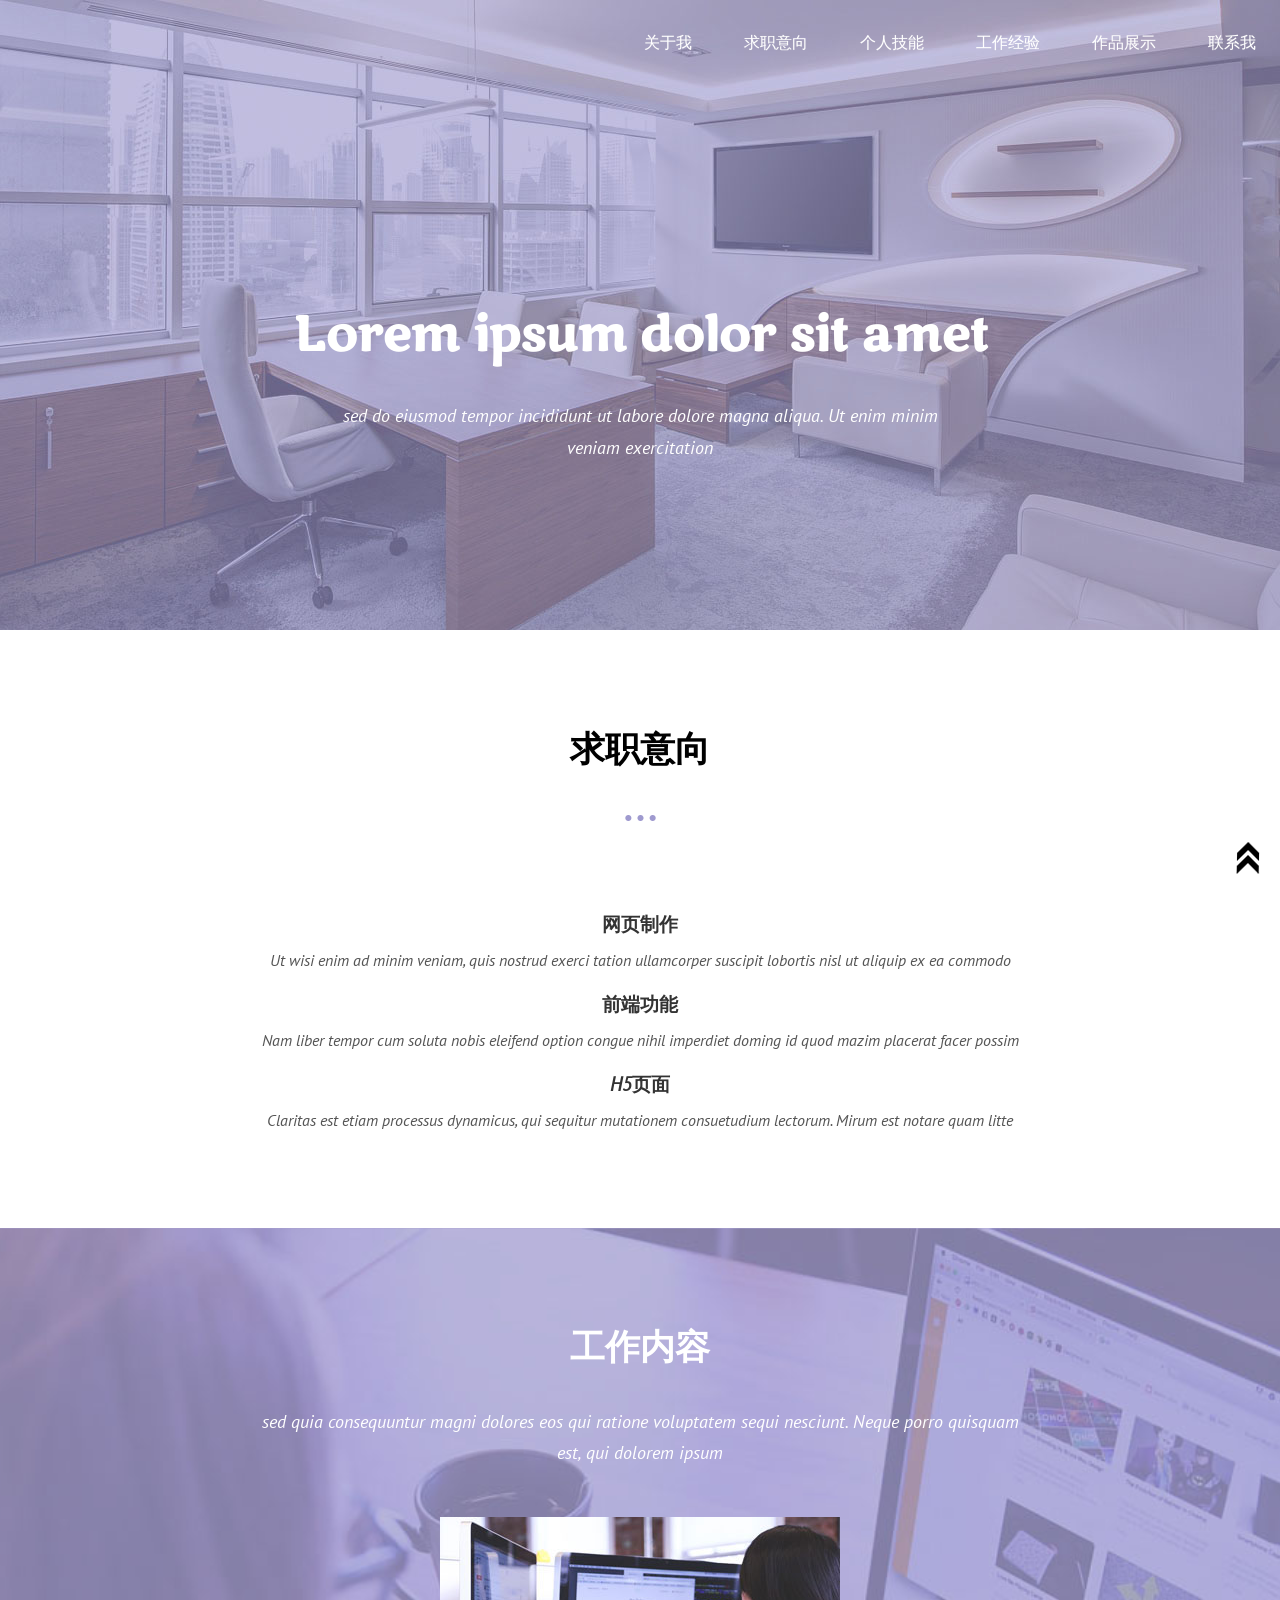
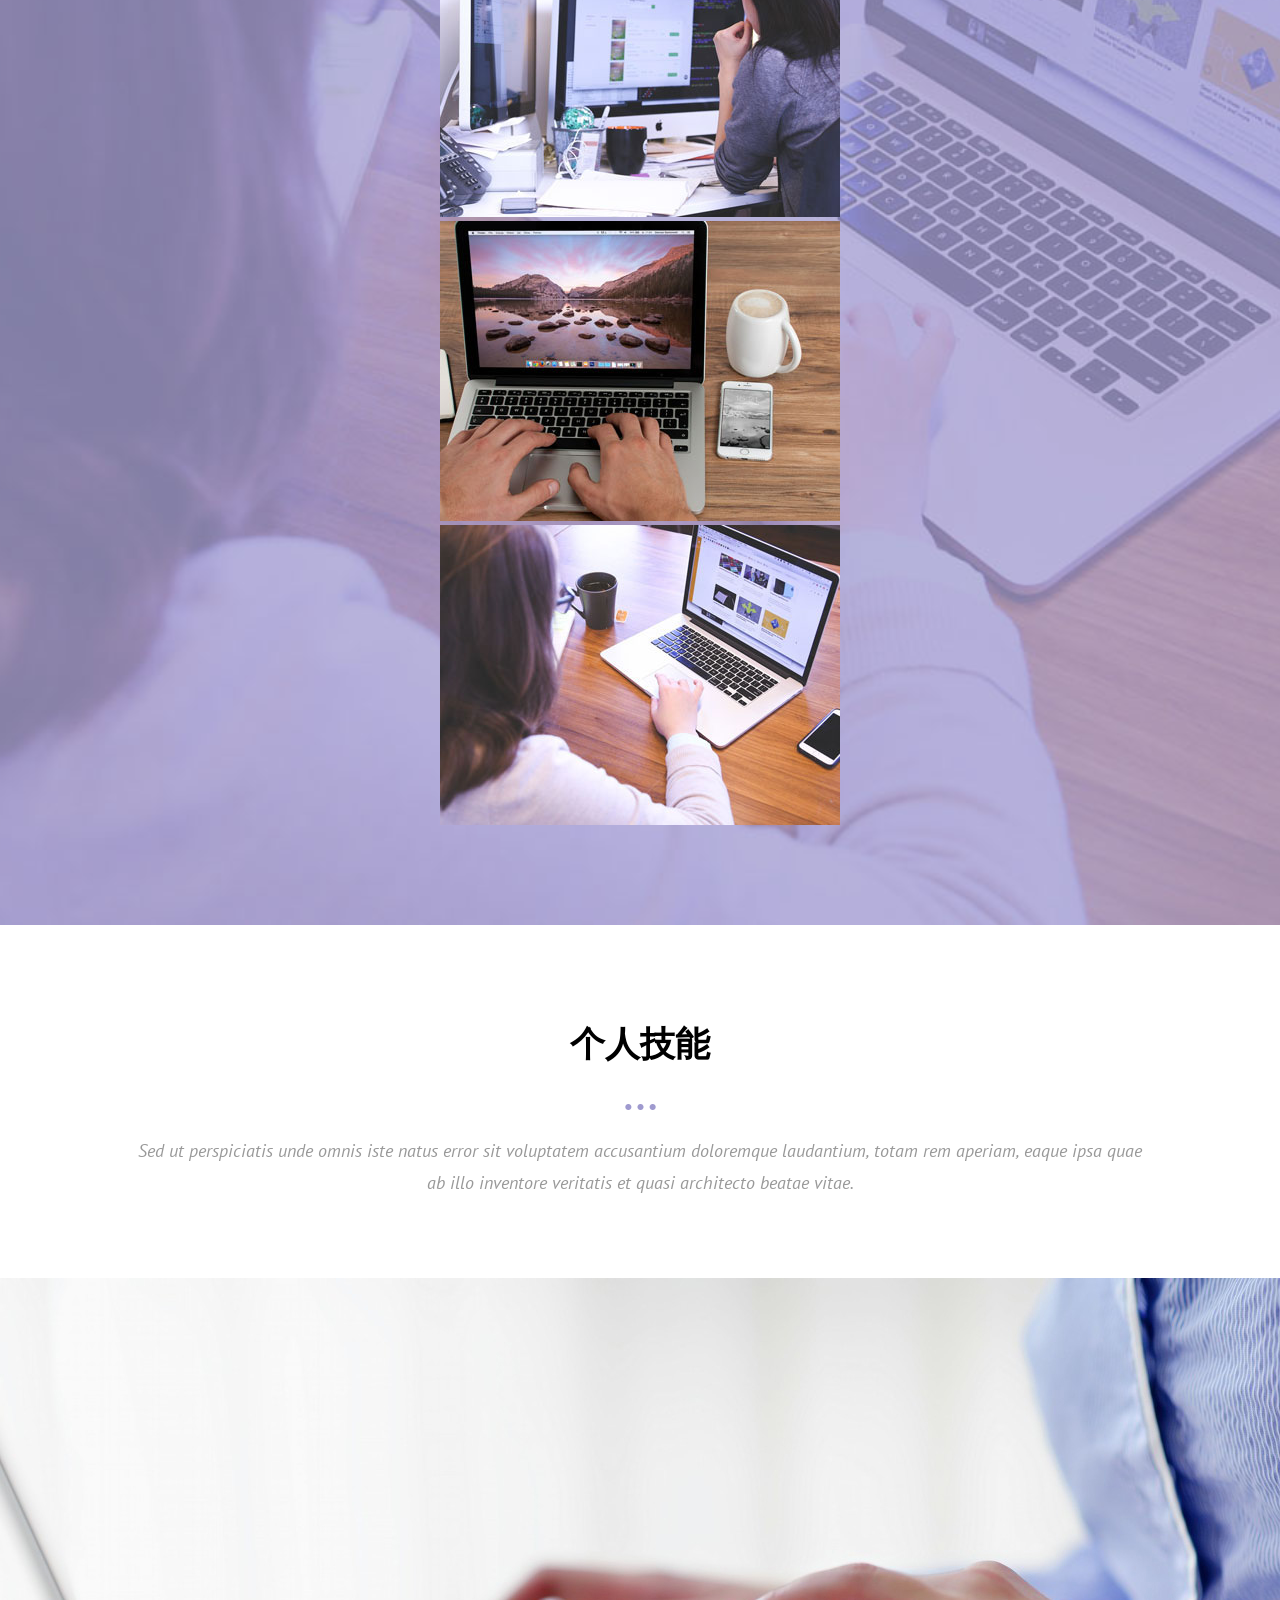
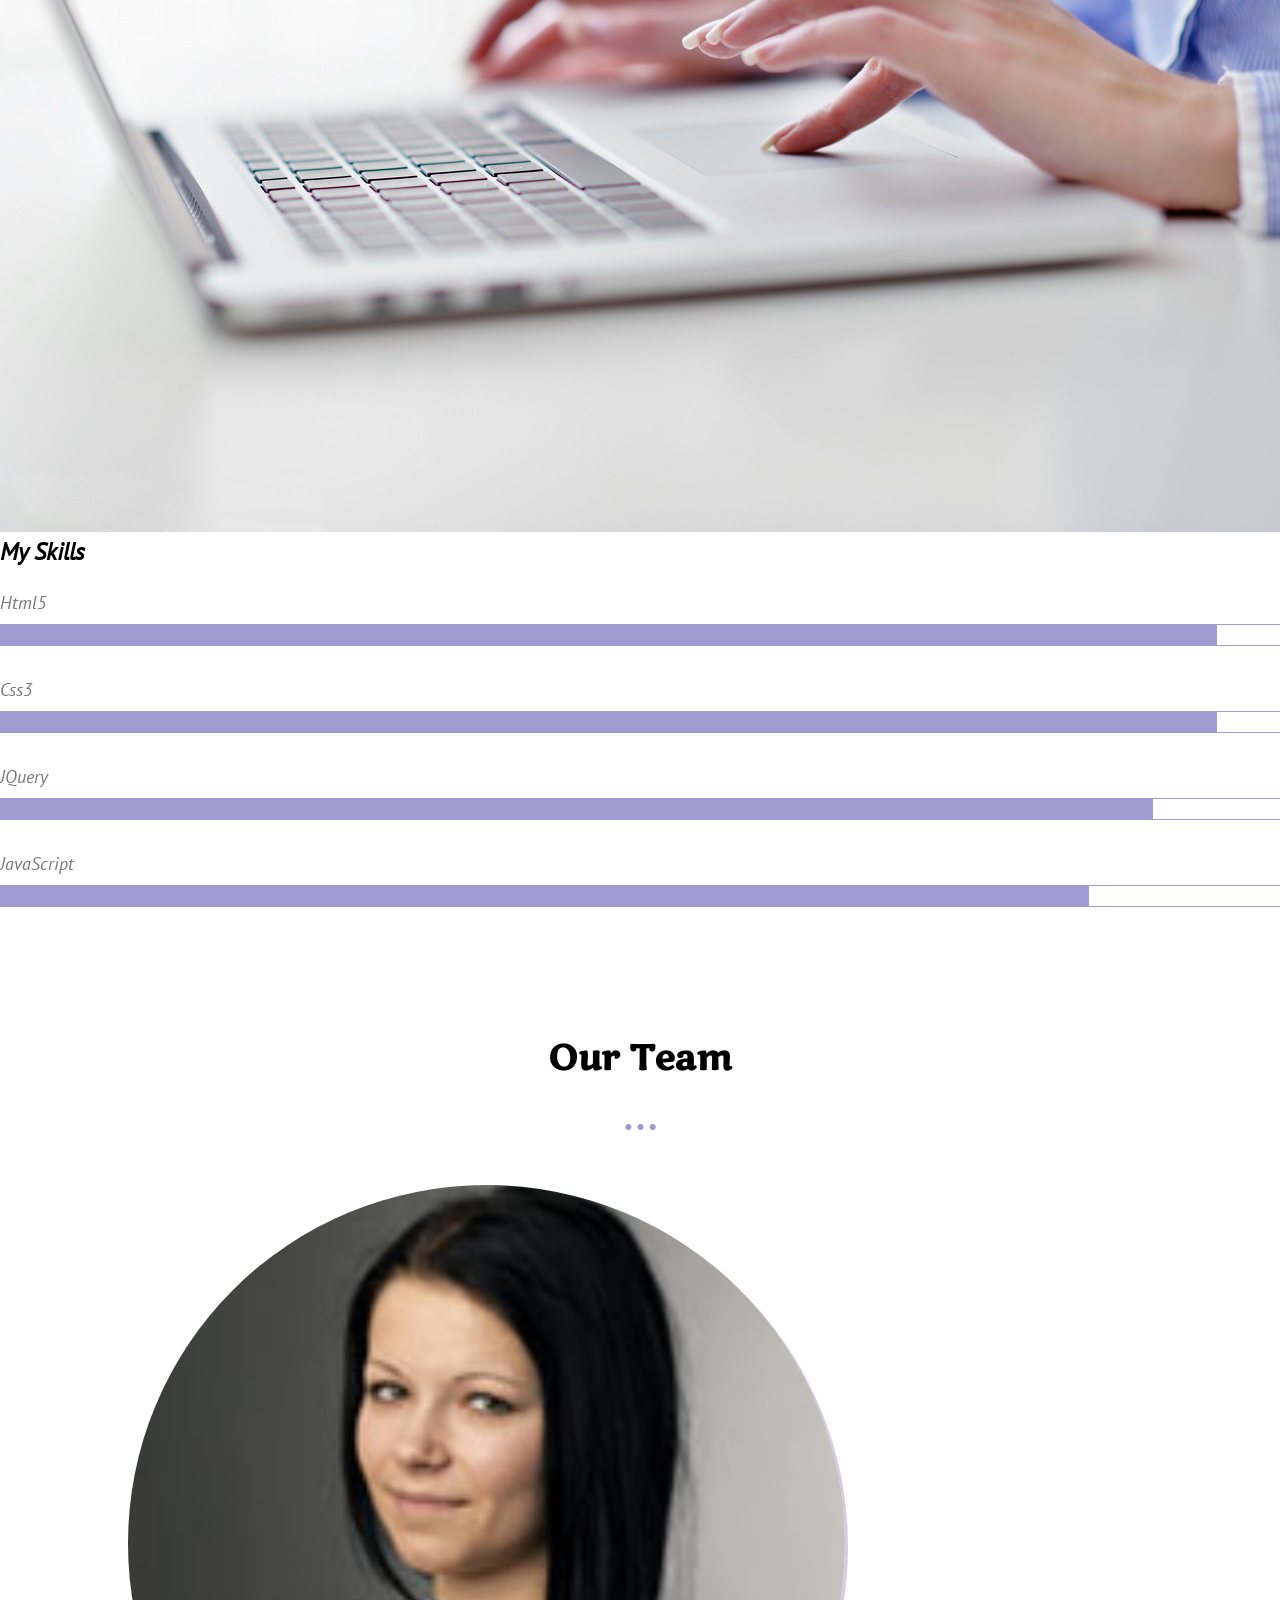
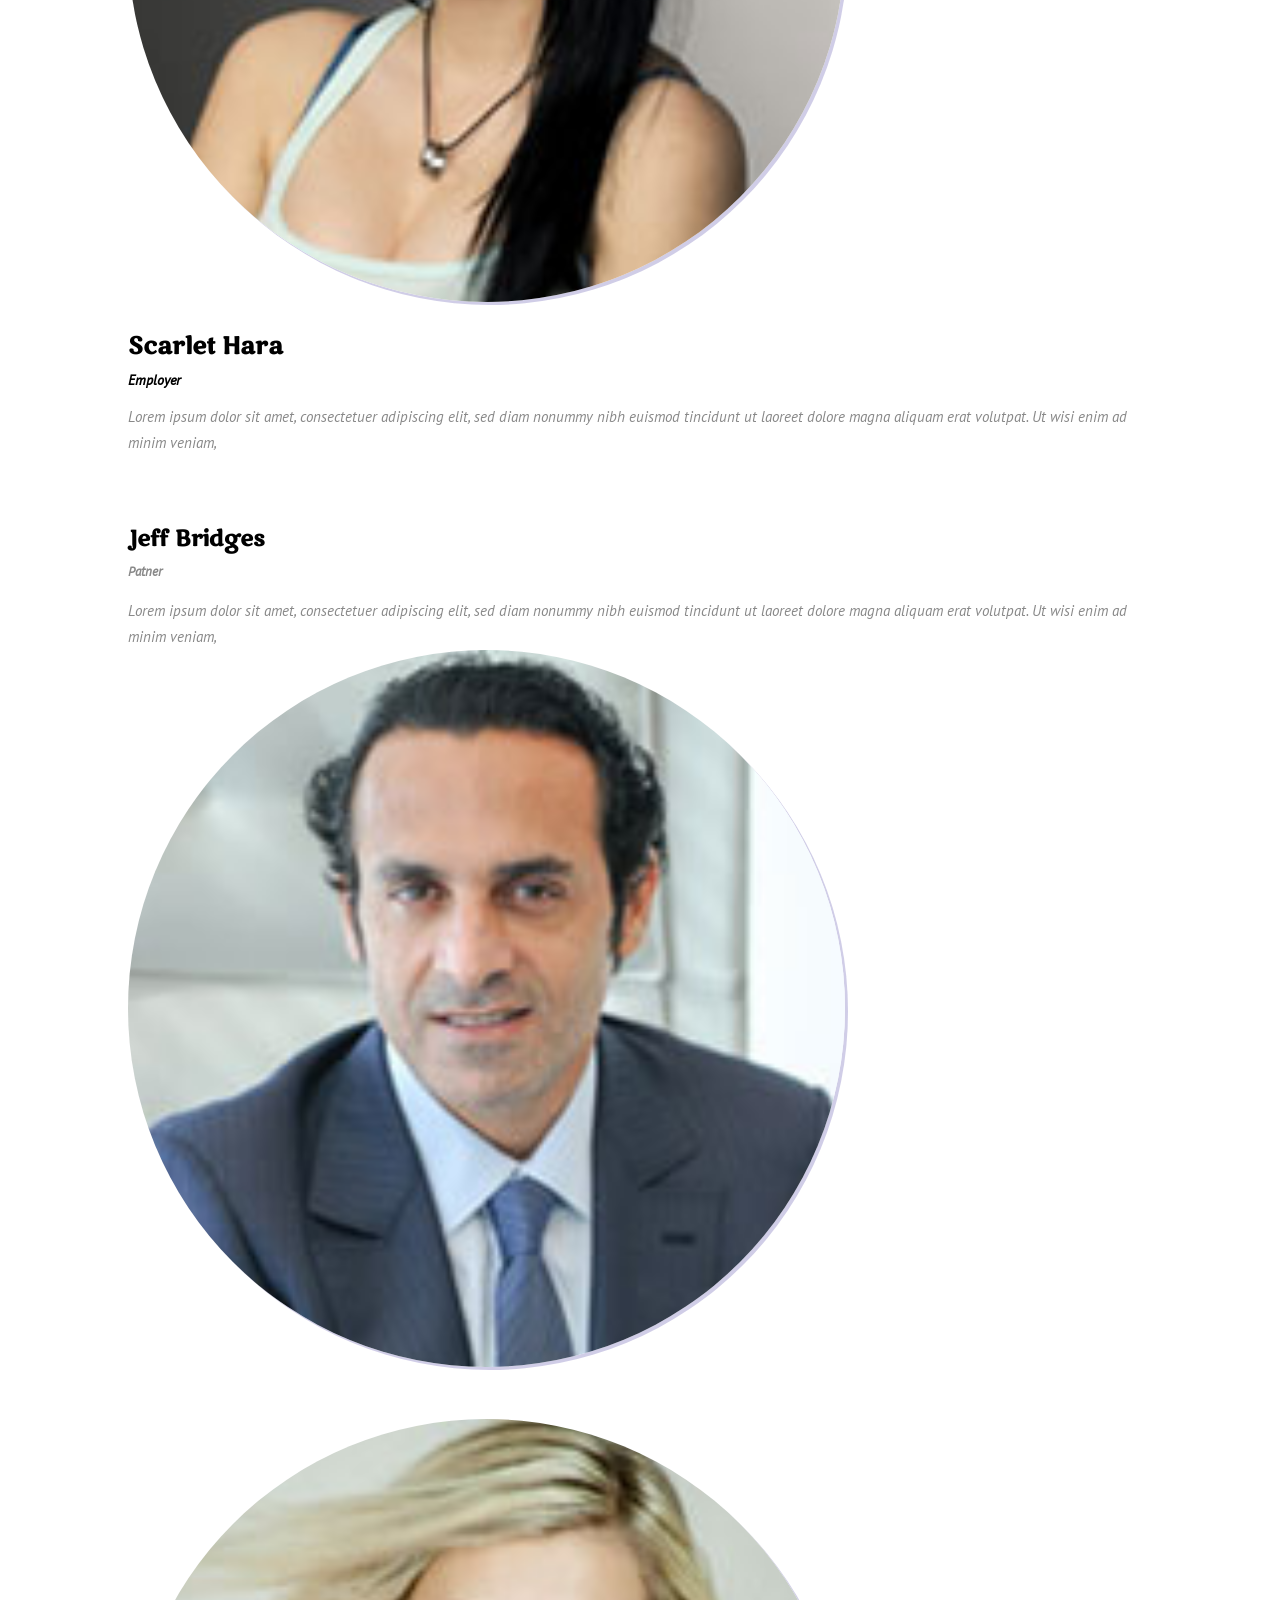
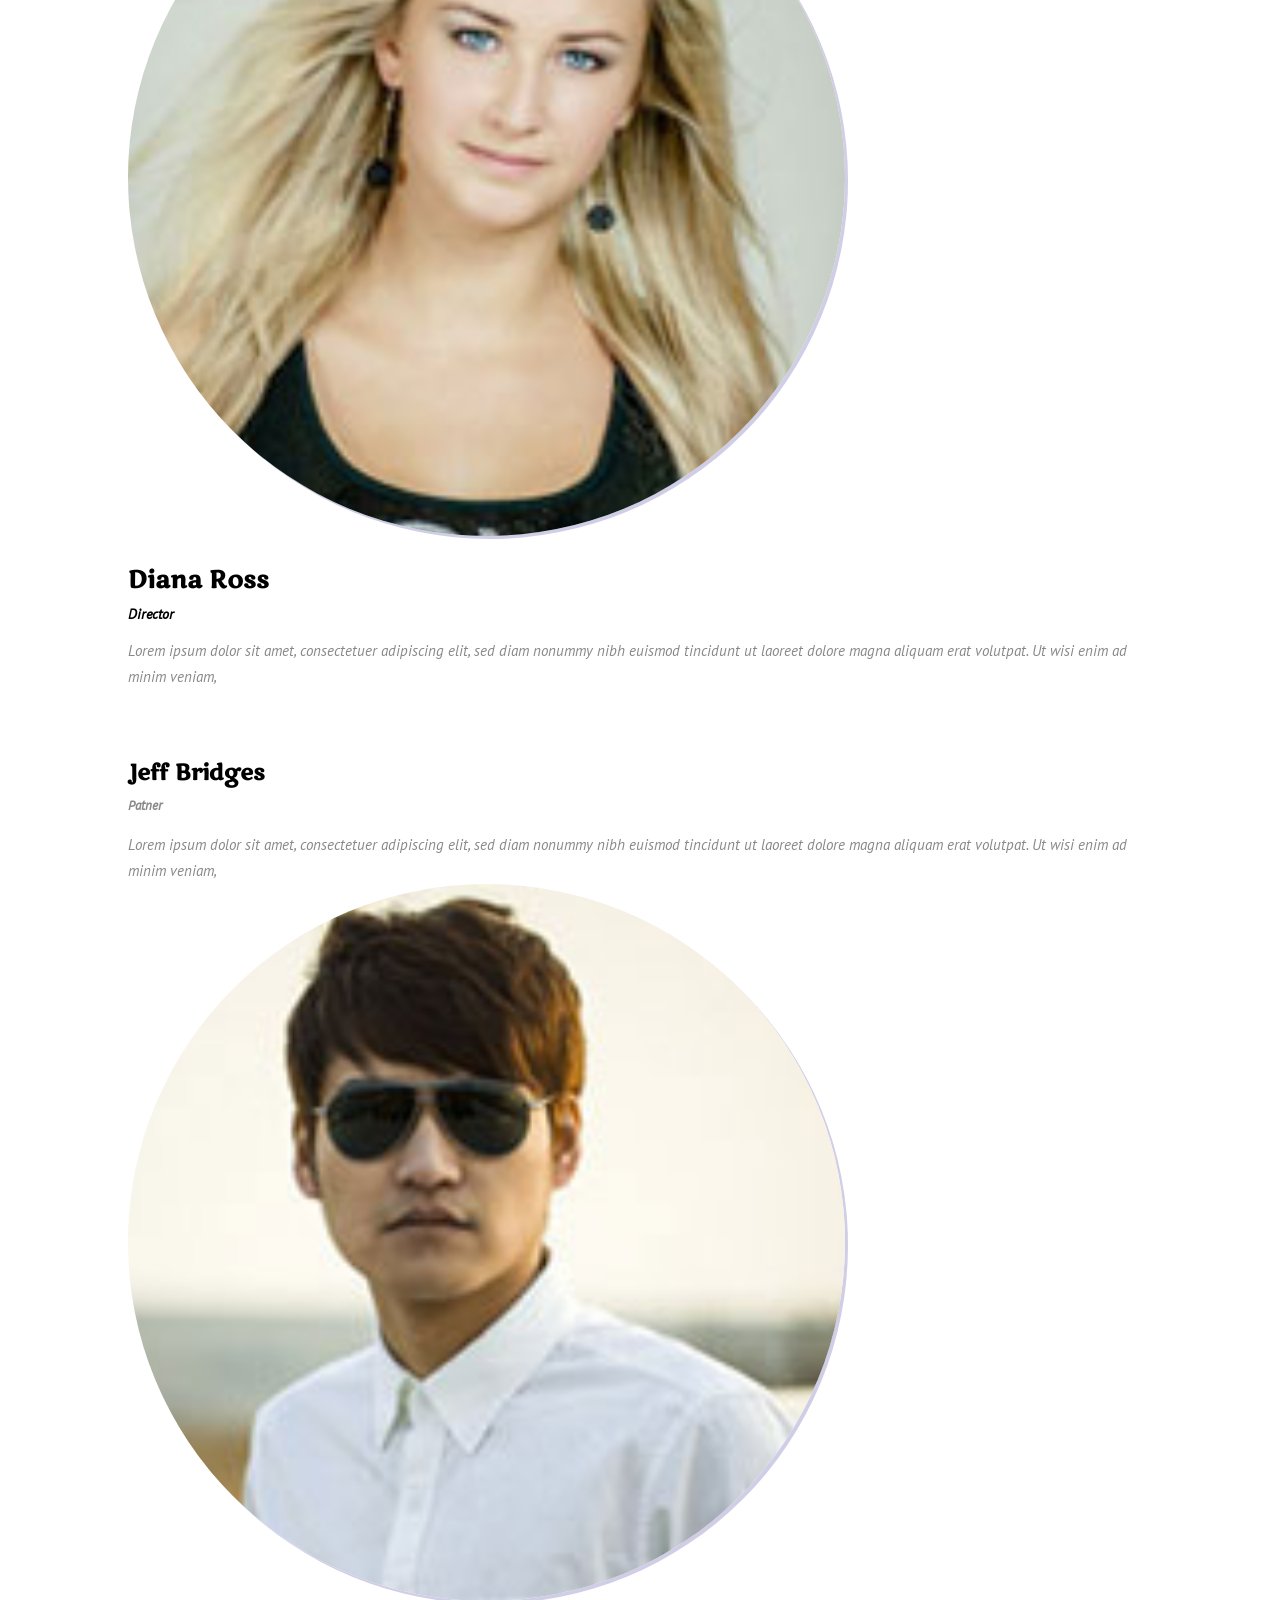
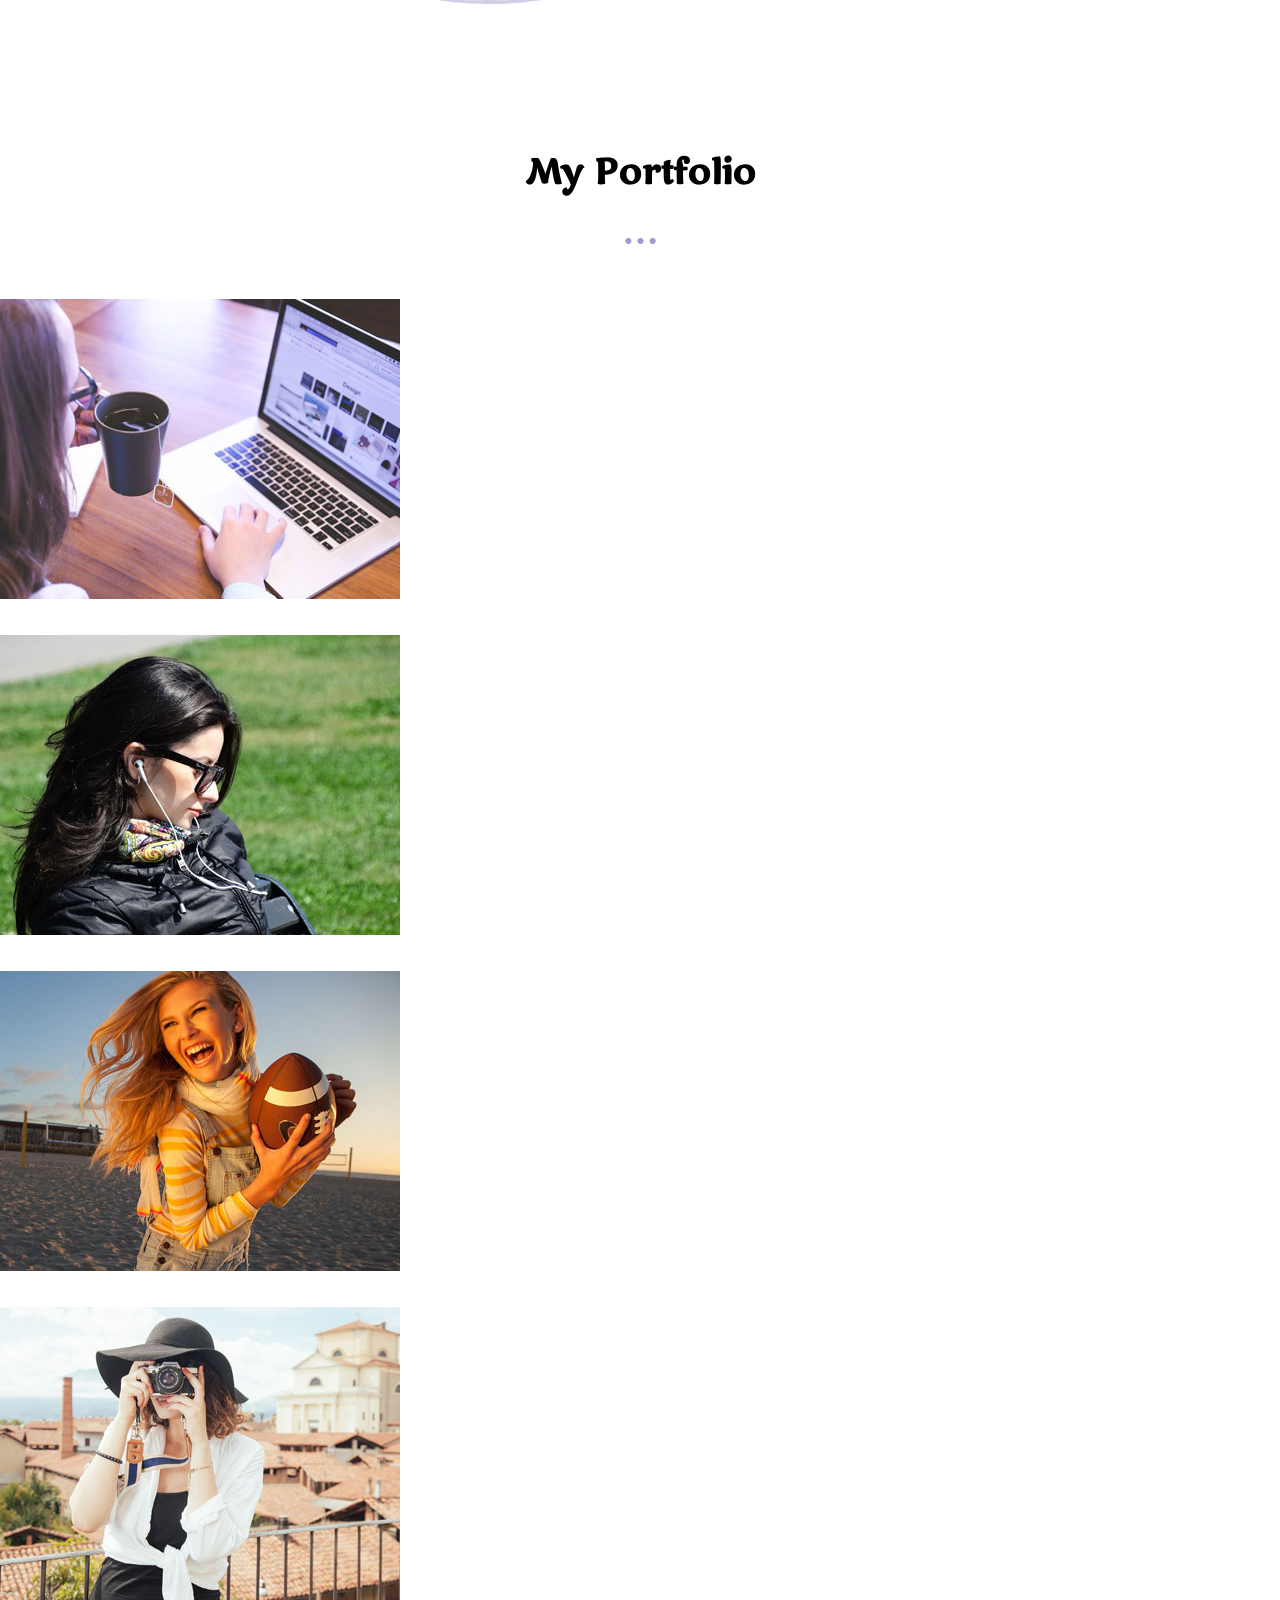
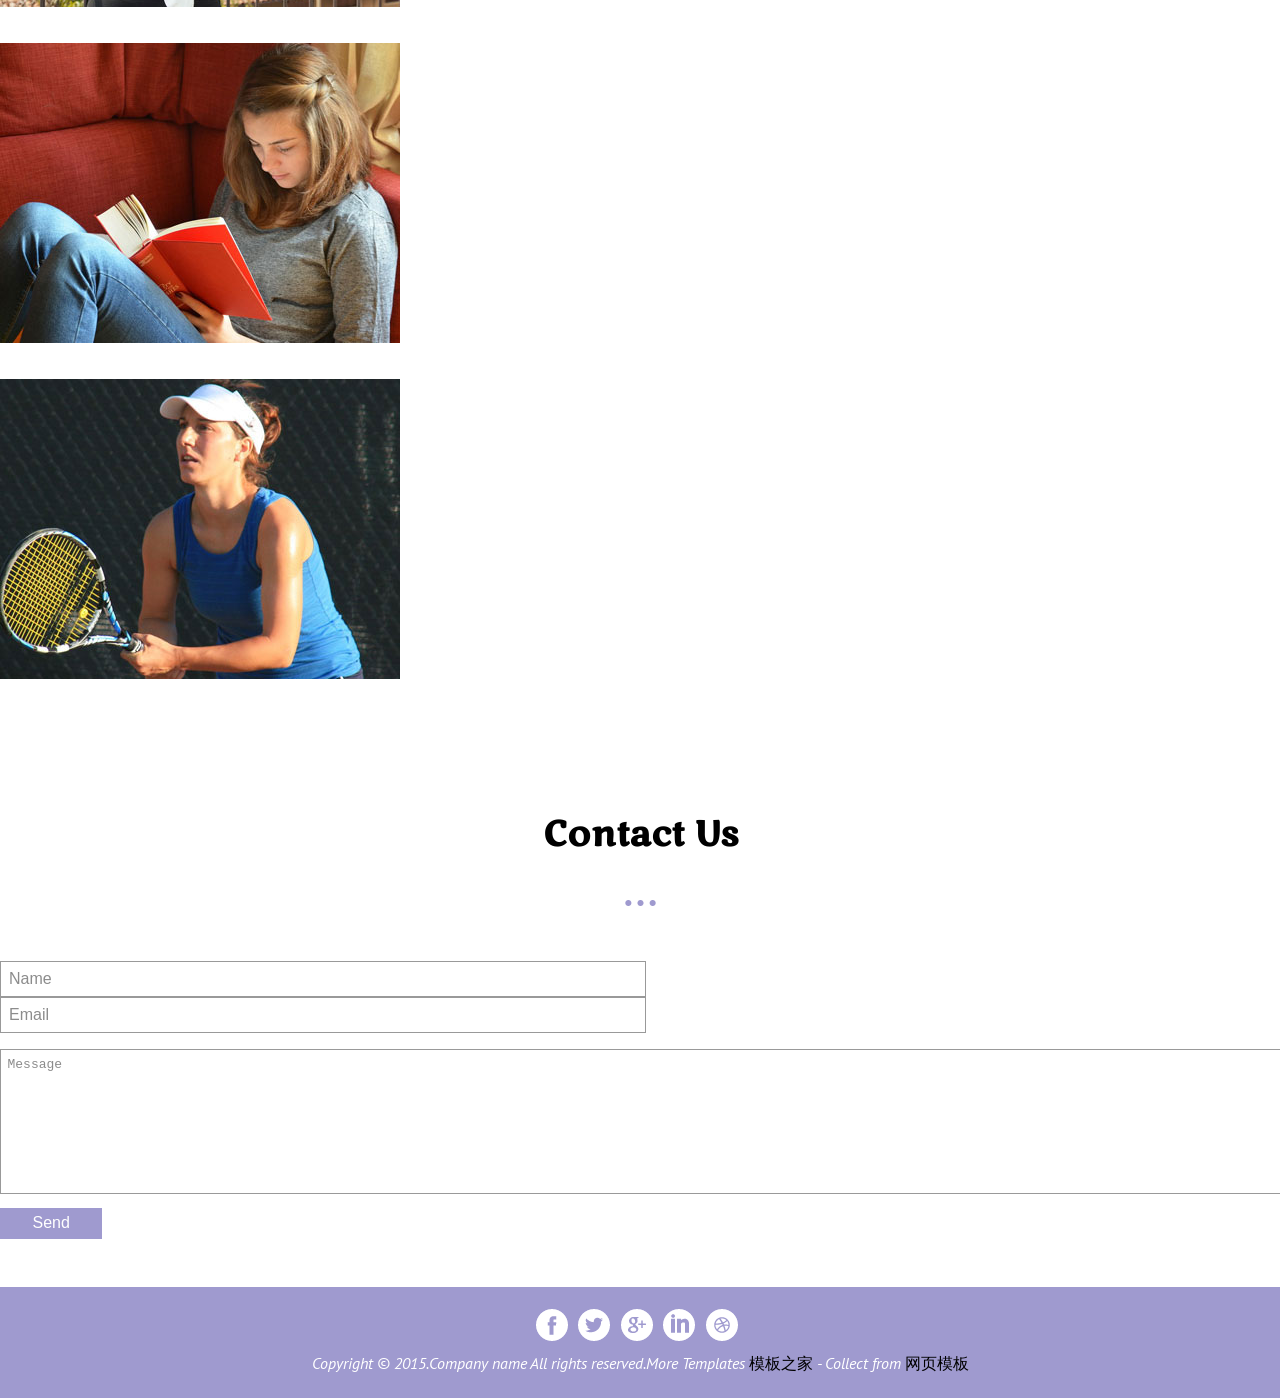
==== index.html @ 8b061937 "测试" ====
<!DOCTYPE HTML>
<html>

	<head>
		<title>Home</title>
		<link href="css/bootstrap.css" rel="stylesheet" type="text/css" media="all">
		<!-- jQuery (necessary for Bootstrap's JavaScript plugins) -->
		<script src="js/jquery-1.11.0.min.js"></script>
		<!-- Custom Theme files -->
		<link href="css/style.css" rel="stylesheet" type="text/css" media="all" />
		<!-- Custom Theme files -->
		<meta name="viewport" content="width=device-width, initial-scale=1">
		<meta http-equiv="Content-Type" content="text/html; charset=utf-8" />
		<script type="application/x-javascript">
			addEventListener("load", function() {
				setTimeout(hideURLbar, 0);
			}, false);

			function hideURLbar() {
				window.scrollTo(0, 1);
			}
		</script>
		<meta name="keywords" content="Stylo Responsive web template, Bootstrap Web Templates, Flat Web Templates, AndriodCompatible web template, Smartphone Compatible web template, free webdesigns for Nokia, Samsung, LG, SonyErricsson, Motorola web design" />
		<!--Google Fonts-->
		<!-- start-smoth-scrolling -->
		<script type="text/javascript" src="js/move-top.js"></script>
		<script type="text/javascript" src="js/easing.js"></script>
		<script type="text/javascript">
			jQuery(document).ready(function($) {
				$(".scroll").click(function(event) {
					event.preventDefault();
					$('html,body').animate({
						scrollTop: $(this.hash).offset().top
					}, 1000);
				});
			});
		</script>
		<!-- //end-smoth-scrolling -->
		<!---pop-up-box---->
		<link href="css/popuo-box.css" rel="stylesheet" type="text/css" media="all" />
		<script src="js/jquery.magnific-popup.js" type="text/javascript"></script>
		<!---//pop-up-box---->
		<script>
			$(document).ready(function() {
				$('.popup-with-zoom-anim').magnificPopup({
					type: 'inline',
					fixedContentPos: false,
					fixedBgPos: true,
					overflowY: 'auto',
					closeBtnInside: true,
					preloader: false,
					midClick: true,
					removalDelay: 300,
					mainClass: 'my-mfp-zoom-in'
				});

			});
		</script>
	</head>

	<body>
		<!--header start here-->
		<div class="header">
			<div class="container">
				<div class="header-top">

					<div id="small-dialog" class="mfp-hide">
						<div class="search-top">
							<div class="login">
								<input type="submit" value="">
								<input type="text" value="Search Here..." onFocus="this.value = '';" onBlur="if (this.value == '') {this.value = '';}">
							</div>
							<p>My Gallery</p>
						</div>
					</div>
					<div class="top-navg">
						<span class="menu"> <img src="images/icon.png" alt=""/></span>
						<nav class="cl-effect-1">
							<ul class="res">
								<li>
									<a class="scroll active" href="#home">关于我</a>
								</li>
								<li>
									<a class="scroll" href="#about">求职意向</a>
								</li>
								<li>
									<a class="scroll" href="#services">个人技能</a>
								</li>
								<li>
									<a class="scroll" href="#team">工作经验</a>
								</li>
								<li>
									<a class="scroll" href="#portfolio">作品展示</a>
								</li>
								<li>
									<a class="scroll" href="#contact">联系我</a>
								</li>
							</ul>
						</nav>

						<!-- script-for-menu -->
						<script>
							$("span.menu").click(function() {
								$("ul.res").slideToggle(300, function() {
									// Animation complete.
								});
							});
						</script>
						<!-- /script-for-menu -->
					</div>

					<div class="clearfix"> </div>
				</div>
				<div class="banner">
					<h1>Lorem ipsum dolor sit amet</h1>
					<p>sed do eiusmod tempor incididunt ut labore dolore magna aliqua. Ut enim minim veniam exercitation</p>
				</div>
			</div>
		</div>
		<!--header end here-->
		<div class="copyrights">Collect from
			<a href="http://www.cssmoban.com/">网页模板</a>
		</div>
		<!--weare start here-->
		<div class="weare" id="about">
			<div class="container">
				<div class="wedo-main">
					<h3>求职意向</h3>
					<img src="images/circles.png" alt="">
				</div>
				<div class="wedo-center">
					<div class="col-md-4 wedo-grid">
						<span class="glyphicon glyphicon glyphicon-user"> </span>
						<h4><a href="#">网页制作</a></h4>
						<p>Ut wisi enim ad minim veniam, quis nostrud exerci tation ullamcorper suscipit lobortis nisl ut aliquip ex ea commodo</p>
					</div>
					<div class="col-md-4 wedo-grid">
						<!--glyphicon-->
						<span class="glyphicon glyphicon glyphicon-time"> </span>
						<h4><a href="#">前端功能</a></h4>
						<p>Nam liber tempor cum soluta nobis eleifend option congue nihil imperdiet doming id quod mazim placerat facer possim</p>
					</div>
					<div class="col-md-4 wedo-grid">
						<span class="glyphicon glyphicon glyphicon-off"> </span>
						<h4><a href="#">H5页面</a></h4>
						<p>Claritas est etiam processus dynamicus, qui sequitur mutationem consuetudium lectorum. Mirum est notare quam litte</p>
					</div>
				</div>
			</div>
			
		</div>
		<!--weare end here-->
		
		<!--work start here-->
		<div class="work" >
			<div class="container">
				<div class="work-main">
					<div class="work-top">
						<h3>工作内容</h3>
						<p>sed quia consequuntur magni dolores eos qui ratione voluptatem sequi nesciunt. Neque porro quisquam est, qui dolorem ipsum</p>
					</div>
					<div class="work-grids">
						<div class="col-md-4 work-gd1">
							<img src="images/w1.jpg" alt="" class="img-responsive">
						</div>
						<div class="col-md-4 work-gd1">
							<img src="images/w2.jpg" alt="" class="img-responsive">
						</div>
						<div class="col-md-4 work-gd1">
							<img src="images/w3.jpg" alt="" class="img-responsive">
						</div>
						<div class="clearfix"> </div>
					</div>
				</div>
			</div>
		</div>
		<!--we do start here-->
		<div class="wedo" id="services">
			<div class="container">
				<div class="weare-main">
					<h2>个人技能</h2>
					<img src="images/circles.png" alt="">
					<p>Sed ut perspiciatis unde omnis iste natus error sit voluptatem accusantium doloremque laudantium, totam rem aperiam, eaque ipsa quae ab illo inventore veritatis et quasi architecto beatae vitae.</p>
				</div>
				<div class="weare-bottom">
					<div class="col-md-6 weare-left">
						<img src="images/abc.jpg" class='img-responsive' alt="" />
					</div>
					<div class="col-md-6 weare-right">
						<h3>My Skills</h3>
						<div class="poling">
							<div class="poll">
								<div class="poll_desc">Html5</div>
								<div class="skills">
									<div style="width:95%"> </div>
								</div>
							</div>
							<div class="poll">
								<div class="poll_desc">Css3</div>
								<div class="skills">
									<div style="width:95%"> </div>
								</div>
							</div>
							<div class="poll">
								<div class="poll_desc">JQuery</div>
								<div class="skills">
									<div style="width:90%"> </div>
								</div>
							</div>
							<div class="poll">
								<div class="poll_desc">JavaScript</div>
								<div class="skills">
									<div style="width:85%"> </div>
								</div>
							</div>
						</div>
					</div>
				</div>
			</div>
		
		</div>
		<!--we do end here-->
		<!--team start here-->
		<div class="team" id='team'>
			<div class="container wrapper">
				<div class="team-top">
					<h3>Our Team</h3>
					<img src="images/circles.png" alt="" />
				</div>
				<div class="team-bottom">
					<div class="friend">
						<div class="col-md-4 friend-img"><img src="images/t1.jpg" class="img-responsive" alt="" /></div>
						<div class="col-md-8 friend-desc">
							<h3><a href="#">Scarlet Hara</a></h3>
							<h4>Employer</h4>
							<p>Lorem ipsum dolor sit amet, consectetuer adipiscing elit, sed diam nonummy nibh euismod tincidunt ut laoreet dolore magna aliquam erat volutpat. Ut wisi enim ad minim veniam,</p>
						</div>
						<div class="clearfix"> </div>
					</div>
					<div class="friend">
						<div class="col-md-8 friend-desc1">
							<h3><a href="#">Jeff Bridges</a></h3>
							<h4>Patner</h4>
							<p>Lorem ipsum dolor sit amet, consectetuer adipiscing elit, sed diam nonummy nibh euismod tincidunt ut laoreet dolore magna aliquam erat volutpat. Ut wisi enim ad minim veniam,</p>
						</div>
						<div class="col-md-4 friend-img1"><img src="images/t2.jpg" class="img-responsive" alt="" /></div>
						<div class="clearfix"> </div>
					</div>
					<div class="friend">
						<div class="col-md-4 friend-img"><img src="images/t3.jpg" class="img-responsive" alt="" /></div>
						<div class="col-md-8 friend-desc">
							<h3><a href="#">Diana Ross</a></h3>
							<h4>Director</h4>
							<p>Lorem ipsum dolor sit amet, consectetuer adipiscing elit, sed diam nonummy nibh euismod tincidunt ut laoreet dolore magna aliquam erat volutpat. Ut wisi enim ad minim veniam,</p>
						</div>
						<div class="clearfix"> </div>
					</div>
					<div class="friend">
						<div class="col-md-8 friend-desc1">
							<h3><a href="#">Jeff Bridges</a></h3>
							<h4>Patner</h4>
							<p>Lorem ipsum dolor sit amet, consectetuer adipiscing elit, sed diam nonummy nibh euismod tincidunt ut laoreet dolore magna aliquam erat volutpat. Ut wisi enim ad minim veniam,</p>
						</div>
						<div class="col-md-4 friend-img1"><img src="images/t4.jpg" class="img-responsive" alt="" /></div>
						<div class="clearfix"> </div>
					</div>
				</div>
			</div>
		</div>
		<!--team end here-->
		<!--gallery start here-->
		<div class="gallery" id="portfolio">
			<div class="container">
				<div class="gallery-main">
					<div class="gallery-top">
						<h3>My Portfolio</h3>
						<img src="images/circles.png" alt="" />
					</div>
					<div class="gallery-bottom">
						<div class="col-md-4 gallery-left">
							<a href="images/g1.jpg" rel="title" class="mask">
								<img src="images/g1.jpg" alt="" class="img-responsive zoom-img">
							</a>
						</div>
						<div class="col-md-4 gallery-left">
							<a href="images/g2.jpg" rel="title" class="mask">
								<img src="images/g2.jpg" alt="" class="img-responsive zoom-img">
							</a>
						</div>
						<div class="col-md-4 gallery-left">
							<a href="images/g3.jpg" rel="title" class="mask">
								<img src="images/g3.jpg" alt="" class="img-responsive zoom-img">
							</a>
						</div>
						<div class="col-md-4 gallery-left">
							<a href="images/g4.jpg" rel="title" class="mask">
								<img src="images/g4.jpg" alt="" class="img-responsive zoom-img">
							</a>
						</div>
						<div class="col-md-4 gallery-left">
							<a href="images/g5.jpg" rel="title" class="mask">
								<img src="images/g5.jpg" alt="" class="img-responsive zoom-img">
							</a>
						</div>
						<div class="col-md-4 gallery-left">
							<a href="images/g6.jpg" rel="title" class="mask">
								<img src="images/g6.jpg" alt="" class="img-responsive zoom-img">
							</a>
						</div>
						<div class="clearfix"> </div>
					</div>
				</div>
			</div>
		</div>
		<!--gallery  end here-->
		<!--light-box-files -->
		<script src="js/jquery.chocolat.js"></script>
		<link rel="stylesheet" href="css/chocolat.css" type="text/css" media="screen" charset="utf-8">
		<!--light-box-files -->
		<script type="text/javascript" charset="utf-8">
			$(function() {
				$('.gallery-bottom a').Chocolat();
			});
		</script>
		<!--contact start here-->
		<div class="contact" id="contact">
			<div class="container">
				<div class="contact-main">
					<div class="contact-top">
						<h3>Contact Us</h3>
						<img src="images/circles.png" alt="">
					</div>
					<div class="contact-bottom">
						<input type="text" value="Name" class="name" onFocus="this.value = '';" onBlur="if (this.value == '') {this.value = 'Name';}">
						<input type="text" value="Email" onFocus="this.value = '';" onBlur="if (this.value == '') {this.value = 'Email';}">
						<textarea onFocus="this.value = '';" onBlur="if (this.value == '') {this.value = 'Message';}">Message</textarea>
						<input type="submit" value="Send">
					</div>
					<div class="clearfix"> </div>
				</div>
			</div>
		</div>
		<!--contact end here-->
		<!--map start here-->
		<!--map end here-->
		<!--copyrights start here-->
		<div class="copy-rights">
			<div class="container">
				<div class="copy-right-main">
					<ul>
						<li><span class="fa"> </span></li>
						<li><span class="tw"> </span></li>
						<li><span class="g"> </span></li>
						<li><span class="in"> </span></li>
						<li><span class="dri"> </span></li>
					</ul>
					<p>Copyright &copy; 2015.Company name All rights reserved.More Templates
						<a href="http://www.cssmoban.com/" target="_blank" title="模板之家">模板之家</a> - Collect from
						<a href="http://www.cssmoban.com/" title="网页模板" target="_blank">网页模板</a>
					</p>
					<div class="clearfix"> </div>
				</div>
				<script type="text/javascript">
					$(document).ready(function() {
						/*
											var defaults = {
									  			containerID: 'toTop', // fading element id
												containerHoverID: 'toTopHover', // fading element hover id
												scrollSpeed: 1200,
												easingType: 'linear' 
									 		};
											*/

						$().UItoTop({
							easingType: 'easeOutQuart'
						});

					});
				</script>
				<a href="#" id="toTop" style="display: block;"> <span id="toTopHover" style="opacity: 1;"> </span></a>

			</div>
		</div>
		<!--copyright end here-->
	</body>

</html>
---- css/style.css ----
h4, h5, h6,
h1, h2, h3 {margin-top: 0;}
ul, ol {margin: 0;}
p {margin: 0;}
html, body{
 font-family: 'PT-Sans-Italic';
   font-size: 100%;
   background:#fff; 
}
@font-face {
    font-family: 'MarkoOne-Regular';
    src:url(../fonts/MarkoOne-Regular.ttf) format('truetype');
}
@font-face {
    font-family:  'PT-Sans-Italic';
    src:url(../fonts/PT-Sans-Italic.ttf) format('truetype');
}
a {
  text-decoration: none;
}
a:hover {
  transition: 0.5s all;
  -webkit-transition: 0.5s all;
  -moz-transition: 0.5s all;
  -o-transition: 0.5s all;
}
/*--start-header here--*/
nav a {
	position: relative;
	display: inline-block;
	outline: none;
	color: #000;
	text-decoration: none;
	text-shadow: 0 0 1px rgba(255,255,255,0.3);
	font-size: 1em;
	font-family: 'MarkoOne-Regular';
}

nav a:hover,
nav a:focus {
	outline: none;
}
/* Effect 1: Brackets */
.cl-effect-1 a::before,
.cl-effect-1 a::after {
	display: inline-block;
	opacity: 0;
	-webkit-transition: -webkit-transform 0.3s, opacity 0.2s;
	-moz-transition: -moz-transform 0.3s, opacity 0.2s;
	transition: transform 0.3s, opacity 0.2s;
}

.cl-effect-1 a::before {
	margin-right: 10px;
	content: '[';
	-webkit-transform: translateX(20px);
	-moz-transform: translateX(20px);
	transform: translateX(20px);
}

.cl-effect-1 a::after {
	margin-left: 10px;
	content: ']';
	-webkit-transform: translateX(-20px);
	-moz-transform: translateX(-20px);
	transform: translateX(-20px);
}

.cl-effect-1 a:hover::before,
.cl-effect-1 a:hover::after,
.cl-effect-1 a:focus::before,
.cl-effect-1 a:focus::after {
	opacity: 1;
	-webkit-transform: translateX(0px);
	-moz-transform: translateX(0px);
	transform: translateX(0px);
}
.header{
	background: url(../images/banner.jpg)no-repeat;
	background-size: cover;
	-webkit-background-size: cover;
	-moz-background-size: cover;
	-o-background-size: cover;
	background-size: cover;
	min-height:800px;
	position:relative;
}
.header-top {
  padding: 2em 0em;
}
span.menu {
  display: none;
}
.copyrights{
	text-indent:-9999px;
	height:0;
	line-height:0;
	font-size:0;
	overflow:hidden;
}
/*--search--*/
.search {
  float: left;
}
.search a {
	font-size:1.3em;
	color:#1c1c1c;
	text-decoration:none;
	outline:none;	
}
.search a i{
	width: 26px;
	height: 26px;
	background: url(../images/magi.png)no-repeat;
	display:inline-block;	
	vertical-align: middle;
	margin: 0 4px 0 0;
}
/*--search--*/
.top-navg {
  float:right;
}
.top-navg ul.res {
  padding: 0px;
  list-style: none;
}
.top-navg ul.res li {
  display: inline-block;
}
.top-navg ul.res li a {
  padding:0em 0.5em 0em 0.5em;
  display: block;
  font-size: 1em;
  font-weight: 400;
  color: #fff;
  text-decoration: none;
}
.top-navg ul.res li a:hover {
	color:#000;
	text-decoration:none;
}
.banner{
	text-align:center;
	padding:15em 0 5em;
}
.banner h1{
	color: #fff;
	font-size:3em;
	font-family: 'MarkoOne-Regular';
}
.banner p {
  color: #fff;
  font-size: 1.1em;
  line-height: 1.8em;
  width: 50%;
  margin: 0 auto;
  font-style: italic;
}
.header span.mover {
  background: url(../images/mover.png)no-repeat 0px 0px;
  width: 60px;
  height: 60px;
  display: block;
  position: absolute;
  bottom: -5%;
  left: 48%;
  z-index: 1;
}
/*--header end here--*/
/*--about start here--*/
.ab-left h4 {
  font-size: 1.2em;
  font-weight: 600;
  color: #000;
  line-height: 1.5em;
  margin: 0em 0em 0.8em 0em;
}
.ab-left p {
  font-size: 1em;
  color: #A8A8A8;
  line-height: 1.8em;
  font-style: italic;
}
.about {
  padding: 0em 0em 6em 0em;
}
/*--about end here--*/
/*--we aer start here--*/
.weare-main{
	text-align:center;
	padding:0em 0em 5em 0em;
}
.weare-main h2 {
  color: #000;
  font-size: 2.2em;
  font-weight: 700;
  font-family: 'MarkoOne-Regular';
}
.weare-main p {
  color: #999;
  font-size: 1.1em;
  font-style: italic;
  line-height: 1.8em;
  margin: 1em auto 0em;
  width: 80%;
}
.weare {
	padding:6em 0em 6em 0em;
}
.poll {
	margin-bottom: 2em;
}
.poll_desc{
	color: #777;
	font-size: 1.1em;
	font-style: italic;
}
.skills {
	width: 100%;
	margin: 10px 0;
	border: 1px solid #9f9acf;
	height:20px;
}
.skills > div {
	height: 100%;
	display: block;
	background:#9f9acf;
}
.weare-btn{
	text-align:center;
	margin-top:4em;
}
.weare-btn a {
  font-size: 1em;
  color: #fff;
  padding: 0.7em 1.5em;
  background: #9f9acf;
}
.weare-btn a:hover {
  background: #000;	
  text-decoration:none;
}
/*--work--*/
.work{
	background: url(../images/work.jpg);
	padding:6em 0;
	text-align: center;
	background-size: 100% 100%;
	-webkit-background-size: cover;
	-moz-background-size: cover;
	-o-background-size: cover;
	background-size: cover;
	background-position: center;
}
.work-main h3 {
  color: #fff;
  font-size: 2.2em;
  font-weight: 700;
  font-family: 'MarkoOne-Regular';
}
.work-main p {
  color: #fff;
  font-size: 1.1em;
  font-style: italic;
  line-height: 1.8em;
  width: 60%;
  margin: 0 auto;
}
.weare-right h3 {
  font-size: 1.5em;
  color: #000;
  font-weight: 600;
}
.work-top {
  padding: 0em 0em 3em 0em;
}
/*--services--*/
.wedo{
	background:#fff;
	padding:6em 0em 3em 0em;
}
.wedo-main h3 {
  color: #000;
  font-size: 2.2em;
  font-weight: 700;
  font-family:'MarkoOne-Regular';
}
.wedo-grid {
  text-align: center;
}
.wedo-main {
  text-align: center;
  padding: 0em 0em 4em 0em;
}
span.glyphicon.glyphicon.glyphicon-time {
  font-size: 3.5em;
  display: block;
}
span.glyphicon.glyphicon.glyphicon-off {
  font-size: 3.5em;
  display: block;
}
span.glyphicon.glyphicon.glyphicon-user {
  font-size: 3.5em;
  display: block;
}
.wedo-grid:hover span.glyphicon.glyphicon.glyphicon-time{
	color:#9f9acf;
}
.wedo-grid:hover span.glyphicon.glyphicon.glyphicon-off{
	color:#9f9acf;
}
.wedo-grid:hover span.glyphicon.glyphicon.glyphicon-user{
	color:#9f9acf;
}
.wedo-grid h4{
	font-size:1.2em;
	margin:1em 0 0.5em;
}
.wedo-grid h4 a{
	color:#333;
	text-transform:uppercase;
	font-weight:bold;
}
.wedo-grid:hover h4 a{
	color:#9f9acf;
	text-decoration:none;
}
.wedo-grid p{
	color: #555;
	font-size: 1em;
	line-height: 1.5em;
	width: 85%;
	margin: 0 auto;
	font-style: italic;
}
/*--team--**/
.team{
	padding:3em 0em;
	background: url(../images/team.jpg)no-repeat center top;
	background-size: 100% 100%;
	-webkit-background-size: cover;
	-moz-background-size: cover;
	-o-background-size: cover;
	background-size: cover;
	background-position: center;
}
.team-top {
  text-align: center;
  padding: 0em 0em 3em 0em;
}
.team-top h3 {
  color: #000;
  font-size: 2.2em;
  font-weight: 700;
  font-family:'MarkoOne-Regular';
}
.friend {
  padding: 0;
  list-style: none;
  padding: 0em 10em 3em 10em;
}
.friend-img img, .friend-img1 img {
  border-radius: 50%;
  box-shadow: 3px 3px 0px 0px rgba(159, 154, 207, 0.49);
  width: 70%;
  margin: 0 auto;
}
.friend-desc h3,.friend-desc1 h3 {
  font-size: 1.5em;
  margin: 0em 0em 0.3em 0em;
  font-family:'MarkoOne-Regular';
}
.friend-desc h3 a,.friend-desc1 h3 a{
	color:#000;
}
.friend-desc h3 a:hover,.friend-desc1 h3 a:hover{
	color:#9f9acf;
	text-decoration:none;
}
.friend-desc,.friend-desc1 {
  margin: 1.5em 0em 0em 0em;
}
.friend-desc h4,.friend-desc1 h4 {
  font-size: 0.9em;
  margin: 0em 0em 1em 0em;
}
.friend-desc p,.friend-desc1 {
  font-size: 0.91em;
  color: #898989;
  line-height: 1.8em;
}
/*--gallery start here--*/
.gallery {
  padding: 3em 0em 3em 0em;
}
.gallery-top {
  text-align: center;
  padding: 0em 0em 3em 0em;
}
.gallery-left {
  margin: 0em 0em 2em 0em;
}
.gallery-top h3 {
  color: #000;
  font-size: 2.2em;
  font-weight: 700;
  font-family: 'MarkoOne-Regular';
}
.gallery-top p{
  color: #999;
  font-size: 0.95em;
  font-weight:400;
  width: 60%;
  margin: 0 auto;
  line-height: 1.8em;
}
.gallery-2 {
  margin: 2em 0em;
}
a.mask {
  text-decoration: none;
  overflow: hidden;
  display: block;
}
img.zoom-img:hover {
  -webkit-transform: scale(1.15);
  -webkit-transition-timing-function: ease-out;
  -webkit-transition-duration: 750ms;
  -moz-transform: scale(1.15);
  -moz-transition-timing-function: ease-out;
  -moz-transition-duration: 750ms;
  overflow: hidden;
}
/*--gallery end here--*/
/*--contact start here--*/
.contact{
	padding:3em 0em;
}
.footer_bottom{
	background:#dcd9ae;
}
.contact-top {
  text-align: center;
  padding: 0em 0em 3em 0em;
}
.contact-top h3 {
  color: #000;
  font-size: 2.2em;
  font-weight: 700;
  font-family: 'MarkoOne-Regular';
}
.contact-bottom input[type="text"] {
  font-size: 1em;
  color: #8C8C8C;
  outline: none;
  width: 49.1%;
  margin: 0em 0em 1em 0em;
  border: 1px solid #999;
  padding: 0.5em 0.5em 0.5em 0.5em;
}
.contact-bottom input.name {
  margin: 0em 1em 0em 0em;
}
.contact-bottom textarea {
  font-size: 1em;
  color: #8C8C8C;
  outline: none;
  width: 100%;
  height:10em;
  resize:none;
  border: 1px solid #999;
  padding: 0.5em 0.5em 0.5em 0.5em;
}
.contact-bottom input[type="submit"] {
  font-size: 1em;
  color: #fff;
  padding: 0.4em 1em 0.4em 1em;
  background: #9f9acf;
  border: none;
  width: 8%;
  outline: none;
  margin:0.6em 0em 0em 0em;
}
.contact-bottom input[type="submit"]:hover {
  background: #000;
}
.map {
  background: #ECECEC;
}
.map iframe {
  border: none;
  width: 100%;
  height: 300px;
}
.copy-rights {
  padding: 1.4em 0em;
  text-align: center;
  background: #9f9acf;
}
.copy-rights ul {
  padding: 0em;
  list-style:none;
}
.copy-rights ul li{
 display:inline-block;
 margin: 0em 0.4em 0.5em 0em;
}
.copy-rights ul li span.fa {
  background-position: 0px 0px;
}
.copy-rights ul li span.tw {
  background-position: -34px 0px;
}
.copy-rights ul li span.g {
  background-position: -68px 0px;
}
.copy-rights ul li span.in {
  background-position: -102px 0px;
}
.copy-rights ul li span.dri {
  background-position: -136px 0px;
}
.copy-rights ul li span.fa:hover {
  background-position: 0px -34px;
}
.copy-rights ul li span.tw:hover {
  background-position: -34px -34px;
}
.copy-rights ul li span.g:hover {
  background-position: -68px -34px;
}
.copy-rights ul li span.in:hover {
  background-position: -102px -34px;
}
.copy-rights ul li span.dri:hover {
  background-position: -136px -34px;
}
.copy-rights ul li span{
  background:url(../images/ftr-icons.png)no-repeat;
  width:32px;
  height:32px;
  display:block;
}
.copy-rights p {
  font-size: 1em;
  font-weight: 400;
  color: #fff;
}
.copy-rights p a{
	color:#000;
}
.copy-rights p a:hover{
  text-decoration:none;
  color:#fff;
}
#toTop {
	display: none;
	text-decoration: none;
	position: fixed;
	bottom: 10px;
	right: 0px;
	overflow: hidden;
	width: 48px;
	height: 48px;
	border: none;
	text-indent: 100%;
	background: url(../images/top_mover.png) no-repeat 0px 0px;
}
/*--responsive design--*/
@media(max-width:1440px){
	
}
@media(max-width:1366px){
	
}
@media(max-width:1280px){
.header {
  min-height: 630px;	
}
.friend {
  padding: 0em 8em 3em 8em;
}
}
@media(max-width:1024px){
.header {
  min-height: 500px;	
}
.banner {
  padding: 7em 0 5em;
}
.poll {
  margin-bottom: 1em;
}
.ab-left h4 {
  margin: 0em 0em 0.1em 0em;
}
.ab-left p {
  font-size: 0.92em;
  line-height: 1.6em;
}
.contact-bottom input.name {
  margin: 0em 0.7em 0em 0em;
}
.work {
  padding: 3em 0;
}
.wedo-grid p {
  font-size: 0.95em;
  width: 100%;
}
.weare {
  padding: 3em 0em 3em 0em;
}
.about {
  padding: 0em 0em 3em 0em;
}
.wedo {
  padding: 3em 0em 1.5em 0em;
}
.team {
  padding: 2em 0em;
}
.gallery {
  padding: 1em 0em 1em 0em;
}
.contact {
  padding: 1.5em 0em;
}
}
@media(max-width:768px){
span.menu{
		display: block;
		text-align:right;
		padding: 1px 0px 0px 0px;
		cursor: pointer;
		color: #E74C3C;
		font-size: 16px;
		font-weight: 700;
		position:relative;
	}
.top-navg ul.res{
	 display:none;
	 padding:0px;
}
.top-navg ul.res {
		padding: 0;
		margin: 0.5em 0em 0em 0em;
		z-index: 9999;
		position: absolute;
		width: 100%;
		left:0;
}
.top-navg ul.res li{
		display: block;
		text-align: center;
		background:#9f9acf;
		margin: 0;
		  width: 100%;
}
.top-navg ul.res li a {
  font-size: 16px;
  padding: 0.5em 1em;
  color: #fff;
  display: inline-block;
  border: none;
  background: none;
  text-align: center;
  margin: 0em;
}
ul.res  a:hover,ul.res li a.active{
	color:#000;
}	
.banner p {
  font-size: 1em;
  width: 80%;
}
.header {
  min-height: 400px;
}
.banner {
  padding: 4em 0 0em;
}
.banner h1 {
  font-size: 2.5em;
}
.weare-main {
  padding: 0em 0em 3em 0em;
}
.weare-main p {
  font-size: 1em;
  width: 100%;
  margin: 0.5em auto 0em;
}
.weare-left {
  width: 60%;
  margin: 0 auto;
}
.weare-left {
  width: 60%;
  margin: 0em auto 2em;
}
.weare-main h2 {
  font-size: 1.9em;
}
.ab-left {
  margin: 0em 0em 1.5em 0em;
}
.ab-right {
  margin: 0 auto;
  width: 70%;
}
.ab-left p {
  line-height: 1.7em;
}
.work-main p {
  font-size: 0.95em;
  width: 100%;
}
.work-gd1 {
  float: left;
  width: 33%;
}
.work-top {
  padding: 0em 0em 2em 0em;
}
.wedo-main h3 {
  font-size: 1.9em;
}
.wedo-grid {
  margin: 0em 0em 1.5em 0em;
}
.team-top h3 {
  font-size: 1.9em;
}
.work-gd1 {
  float: left;
  width: 33%;
}
.gallery-top h3 {
  font-size: 1.9em;
}
.team-top {
  padding: 0em 0em 2em 0em;
}
.gallery-left {
  float: left;
  width: 33%;
  padding: 0px 10px 0px 0px;
  margin: 0em 0em 1em 0em;
}
.contact-top h3 {
  font-size: 1.9em;
}
.contact-bottom input.name {
  margin: 0em 0.5em 0em 0em;
}
.contact-bottom input[type="submit"] {
  font-size: 0.9em;
  width: 10%;
}
h2.b-animate.b-from-left.b-delay03 {
  padding-top: 4em
}
h2.b-animate.b-from-left.b-delay03 img {
  width: 15%;
}
.friend-img {
  float: left;
  width: 30%;
}
.friend-desc {
  float: right;
  width: 70%;
}
.friend-desc1 {
  float: left;
  width: 70%;
}
.friend-img1 {
  width: 30%;
  float: right;
}
.friend-img img, .friend-img1 img {
  width: 100%;
}
.friend {
  padding: 0em 3em 3em 3em;
}
.friend-desc p, .friend-desc1 {
  font-size: 0.81em;
}
.work-main h3 {
  font-size: 1.9em;
}
}
@media(max-width:640px){
.banner h1 {
  font-size: 2.2em;
}	
.banner p {
  font-size: 1em;
  width: 95%;
}
.header {
  min-height: 350px;
}
.banner {
  padding: 3em 0 0em;
}
.wrapper {
  width: 100%;
}
ul.friend li.friend-img {
  width: 28%;
}
ul.friend li.friend-desc {
  margin-top: 1em;
}
ul.friend li.friend-img1 {
  width: 28%;
}
ul.friend li.friend-desc1 {
  margin-top: 1em;
}
.contact-bottom input[type="text"] {
  width: 48.9%;
}
h2.b-animate.b-from-left.b-delay03 {
  padding-top: 3em;
}
.wedo-main {
  padding: 0em 0em 3em 0em;
}
.gallery-top {
  padding: 0em 0em 2em 0em;
}
.map iframe {
  height: 250px;
}
.friend-desc h4, .friend-desc1 h4 {
  font-size: 0.9em;
  margin: 0em 0em 0em 0em;
}
.friend-desc, .friend-desc1 {
  margin: 0em 0em 0em 0em;
  padding: 0px;
}
.friend-desc h3, .friend-desc1 h3 {
  font-size: 1.2em;
}
.work-gd1 {
  padding: 0px 5px 0px 0px;
}
}
@media(max-width:480px){
span.menu img {
  width: 82%;
}	
.banner h1 {
  font-size: 1.6em;
}
.banner {
  padding: 1.5em 0 0em;
}
.header {
  min-height: 305px;
}
.banner p {
  font-size: 0.95em;
  width: 100%;
}
.weare-main h2 {
  font-size: 1.7em;
}
.weare {
  padding: 1.5em 0em 0em 0em;
}
.weare-main p {
  font-size: 0.9em;
}
.weare-left {
  width: 90%;
  padding: 0px;
}
.weare-main {
  padding: 0em 0em 1.5em 0em;
}
.about {
  padding: 1em 0em 4em 0em;
}
.weare-right {
  padding: 0px;
}
.ab-left {
  padding: 0px;
}
.ab-right {
  padding: 0px;
  width: 90%;
}
.about {
  padding: 1em 0em 2em 0em;
}
.work {
  padding: 2em 0;
}
.work-main h3 {
  font-size: 1.6em;
}
.work-main p {
  font-size: 0.9em;
  line-height: 1.6em;
}
.portfolio-wrapper {
  padding: 0px 10px 0px 0px;
}
.wedo {
  padding: 2em 0em 0em 0em;
}
.wedo-main h3 {
  font-size: 1.6em;
}
.wedo-main {
  padding: 0em 0em 1.5em 0em;
}
span.glyphicon.glyphicon.glyphicon-user {
  font-size: 2.5em;
}
span.glyphicon.glyphicon.glyphicon-time {
  font-size: 2.5em;
}
span.glyphicon.glyphicon.glyphicon-off {
  font-size: 2.5em;
}
.wedo-grid {
  padding: 0px;
}
.wedo-grid p {
  font-size: 0.9em;
}
.wedo-grid h4 {
  font-size: 1em;
  margin: 0.5em 0 0.3em;
}
.team-top h3 {
  font-size: 1.6em;
}
li.friend-img img {
  width: 35%;
  margin: 0 auto;
}
ul.friend li.friend-desc p, ul.friend li.friend-desc1 p {
  font-size: 0.9em;
  margin-top: 0em;
}
li.friend-desc {
  text-align: center;
}
ul.friend li.friend-img {
  float: none;
  width: 100%;
  margin-right: 0em;
}
ul.friend li.friend-desc {
  float: none;
  width: 100%;
}
ul.friend li.friend-desc1 {
  float: none;
  width: 100%;
  text-align: center;
}
ul.friend li.friend-img1 {
  float: none;
  width: 100%;
  margin:0 auto;
}
li.friend-img1 img {
  width: 35%;
  margin: 0 auto;
}
ul.friend li.friend-desc1 {
  margin: 0em 0em 1em 0em;
}
ul.friend {
  margin-bottom: 1.5em;
}
.gallery-top h3 {
  font-size: 1.6em;
}
.gallery {
  padding: 0em 0em 1em 0em;
}
.gallery-left {
  width: 50%;
}
.contact-top h3 {
  font-size: 1.6em;
}
.contact-top {
  padding: 0em 0em 2em 0em;
}
.contact {
  padding: 1em 0em;
}
.contact-bottom input[type="text"] {
  width: 100%;
  font-size: 0.85em;
}
.contact-bottom input.name {
  margin: 0em 0em 0.8em 0em;
}
.contact-bottom textarea {
  font-size: 0.85em;
  height: 8em
}
.contact-bottom input[type="submit"] {
  width: 15%;
}
.map iframe {
  height: 175px;
}
.friend {
  padding: 0em 0em 1.5em 0em;
}
}
@media(max-width:320px){
.header-top {
  padding: 1em 0em;
}
.banner h1 {
  font-size: 1.3em;
  margin: 0em 0em 0.1em 0em;
}
.banner p {
  font-size: 0.8em;	
}
.banner {
  padding: 0.7em 0 0em;
}
.header {
  min-height: 200px;
}
.weare-main h2 {
  font-size: 1.3em;
  margin: 0em;
}
.weare-main p {
  font-size: 0.8em;
  margin: 0em;
}
.weare-left {
  width: 100%;
}
.weare-main {
  padding: 0em 0em 1em 0em;
}
.weare-left {
  margin: 0em auto 1em;
}
.weare-right h3 {
  font-size: 1.1em;
}
.poll_desc {
  font-size: 0.95em;
}
.skills {
  margin: 3px 0;
  height: 12px;
}
.poll {
  margin-bottom: 0.8em;
}
.ab-left h4 {
  font-size: 0.9em;
  line-height: 1.4em;
}
.ab-left p {
  line-height: 1.5em;
  font-size: 0.81em;
}
.ab-right {
  width: 100%;
}
.work {
  padding: 1.5em 0;
}
.work-main h3 {
  font-size: 1.3em;
  margin: 0em 0em 0.1em 0em;
}
.work-main p {
  font-size: 0.8em;
  line-height: 1.5em;
}
.work-top {
  padding: 0em 0em 1em 0em;
}
h2.b-animate.b-from-left.b-delay03 {
  padding-top: 1.5em;
}
.wedo-main h3 {
  font-size: 1.3em;
}
.wedo {
  padding: 1em 0em 0em 0em;
}
.wedo-main h3 {
  font-size: 1.3em;
  margin: 0em 0em 0em 0em;
}
.wedo-grid p {
  font-size: 0.79em;
}
span.glyphicon.glyphicon.glyphicon-user {
  font-size: 2em;
}
span.glyphicon.glyphicon.glyphicon-time {
  font-size: 2em;
}
span.glyphicon.glyphicon.glyphicon-off {
  font-size: 2em;
}
.wedo-grid {
  margin: 0em 0em 1em 0em;
}
.team-top h3 {
  font-size: 1.3em;
    margin: 0em;
}
ul.friend li.friend-desc h3 a, ul.friend li.friend-desc1 h3 a {
  font-size: 0.61em;
}
ul.friend li.friend-desc p, ul.friend li.friend-desc1 p {
  font-size: 0.8em;
}
ul.friend {
  margin-bottom: 1em;
}
.gallery-top h3 {
  font-size: 1.3em;
  margin: 0px;
}
.gallery-top {
  padding: 0em 0em 1em 0em;
}
.team-top {
  padding: 0em 0em 1em 0em;
}
.gallery {
  padding: 0em 0em 0em 0em;
}
.contact-top h3 {
  font-size: 1.3em;
  margin: 0em 0em 0.1em 0em;
}
.contact-top {
  padding: 0em 0em 1em 0em;
}
.contact-bottom input[type="submit"] {
  width: 22%;
}
.map iframe {
  height: 130px;
}
.copy-rights p {
  font-size: 0.9em;
}
.top-navg ul.res li a {
  font-size: 12px;
}
}
---- css/popuo-box.css ----
/* Styles for dialog window */
#small-dialog,#small-dialog1{
	padding:20px;
	text-align: left;
	max-width: 650px;
	margin: 40px auto;
	position: relative;
	text-align:center;
}
#small-dialog-it,#small-dialog-in,#small-dialog-fr,#small-dialog-sh,#small-dialog-sf,#small-dialog-su,#small-dialog-me,#small-dialog-ch,#small-dialog-pi,#small-dialog-am {
	background: white;
	padding:20px;
	text-align: left;
	max-width: 450px;
	margin: 40px auto;
	position: relative;
	text-align:center;
}
a.play-icon.popup-with-zoom-anim img:hover {
	opacity: 0.5;
	transition:0.5s all;
	-webkit-transition:0.5s all;
	-o-transition:0.5s all;
	-moz-transition:0.5s all;
	-ms-transition:0.5s all;
}
.portfolio-items{
	text-align:center;
	margin:0 auto;
}
.portfolio-items img{
	width:100%;
}
.portfolio-items h4{
	margin:1em 0;
	font-size:25px;
	color:#a63d56;
}
.portfolio-items p{
	text-align:justify;
}
/**

/**
 * Fade-zoom animation for first dialog
 */

/* start state */
.my-mfp-zoom-in #small-dialog {
opacity: 0;
-webkit-transition: all 0.2s ease-in-out;
-moz-transition: all 0.2s ease-in-out;
-o-transition: all 0.2s ease-in-out;
transition: all 0.2s ease-in-out;
-webkit-transform: scale(0.8);
-moz-transform: scale(0.8);
-ms-transform: scale(0.8);
-o-transform: scale(0.8);
transform: scale(0.8);
}
/* animate in */
.my-mfp-zoom-in.mfp-ready #small-dialog {
opacity: 1;
-webkit-transform: scale(1);
-moz-transform: scale(1);
-ms-transform: scale(1);
-o-transform: scale(1);
transform: scale(1);
}
/* animate out */
.my-mfp-zoom-in.mfp-removing #small-dialog {
-webkit-transform: scale(0.8);
-moz-transform: scale(0.8);
-ms-transform: scale(0.8);
-o-transform: scale(0.8);
transform: scale(0.8);
opacity: 0;
}
/* Dark overlay, start state */
.my-mfp-zoom-in.mfp-bg {

-webkit-transition: opacity 0.3s ease-out;
-moz-transition: opacity 0.3s ease-out;
-o-transition: opacity 0.3s ease-out;
transition: opacity 0.3s ease-out;
}
/* animate out */
.my-mfp-zoom-in.mfp-removing.mfp-bg {
opacity: 0;
}
/**
/* Magnific Popup CSS */
.mfp-bg {
  top: 0;
  left: 0;
  width: 100%;
  height: 100%;
  z-index: 1042;
  overflow: hidden;
  position: fixed;
  background:#fff;
 }

.mfp-wrap {
  top: 0;
  left: 0;
  width: 100%;
  height: 100%;
  z-index: 1043;
  position: fixed;
  outline: none !important;
  -webkit-backface-visibility: hidden; }

.mfp-container {
  text-align: center;
  position: absolute;
  width: 100%;
  height: 100%;
  left: 0;
  top: 0;
  padding: 0 8px;
  -webkit-box-sizing: border-box;
  -moz-box-sizing: border-box;
  box-sizing: border-box; 
  background-color: #9f9acf;
}

.mfp-container:before {
  content: '';
  display: inline-block;
  height: 100%;
  vertical-align: middle; }

.mfp-align-top .mfp-container:before {
  display: none; }

.mfp-content {
  position: relative;
  display: inline-block;
  vertical-align: middle;
  margin: 0 auto;
  text-align: left;
  z-index: 1045; }

.mfp-inline-holder .mfp-content,
.mfp-ajax-holder .mfp-content {
  width: 100%;
  cursor: auto; }

.mfp-ajax-cur {
  cursor: progress; }

.mfp-zoom-out-cur,
.mfp-zoom-out-cur .mfp-image-holder .mfp-close {
  cursor: -moz-zoom-out;
  cursor: -webkit-zoom-out;
  cursor: zoom-out; }
.mfp-zoom {
  cursor: pointer;
  cursor: -webkit-zoom-in;
  cursor: -moz-zoom-in;
  cursor: zoom-in; }

.mfp-auto-cursor .mfp-content {
  cursor: auto; }

.mfp-close,
.mfp-arrow,
.mfp-preloader,
.mfp-counter {
  -webkit-user-select: none;
  -moz-user-select: none;
  user-select: none; }

.mfp-loading.mfp-figure {
  display: none; }

.mfp-hide {
  display: none !important; }
.mfp-content iframe{
	width:100%;
	min-height:500px;
}
.mfp-preloader {
  color: #cccccc;
  position: absolute;
  top: 50%;
  width: auto;
  text-align: center;
  margin-top: -0.8em;
  left: 8px;
  right: 8px;
  z-index: 1044; }

.mfp-preloader a {
  color: #cccccc; }

.mfp-preloader a:hover {
  color: white; }

.mfp-s-ready .mfp-preloader {
  display: none; }

.mfp-s-error .mfp-content {
  display: none; }

button.mfp-close,
button.mfp-arrow {
  overflow: visible;
  cursor: pointer;
  border: 0;
   background:#9f9acf;
  -webkit-appearance: none;
  display: block;
  padding: 0;
  z-index: 1046; }
button::-moz-focus-inner {
  padding: 0;
  border: 0; }

.mfp-close {
  width: 44px;
  height: 44px;
  line-height: 44px;
  position: absolute;
 right: 0px;
	top: -43px;
  text-decoration: none;
  text-align: center;
  padding: 0 0 18px 10px;
  color: white;
  font-style: normal;
  font-size: 28px;
  outline:none;
  font-family: 'Open Sans', sans-serif;		
 }
  .mfp-close:hover, .mfp-close:focus {
    opacity: 1; }

.mfp-close-btn-in .mfp-close {
  color: #fff; }

.mfp-image-holder .mfp-close,
.mfp-iframe-holder .mfp-close {
  color: white;
  right: -6px;
  text-align: right;
  padding-right: 6px;
  width: 100%; 
}
/*----*/
.login{
	border-bottom:2px solid #fff;
}
.login input[type="text"] {
	outline: none;
	padding:6px ;
	background: none;
	width: 93%;
	border: none;
	font-size:1.8em;
	color:#fff;	
}
.login input[type="submit"] {	
	width: 26px;
	height: 26px;
	background: url(../images/search.png) no-repeat ;
	padding: 0px 1px;
	border: none;
	cursor: pointer;
	outline: none;
	vertical-align: middle;
}
.search-top p{
	color:#fff;
	font-size:1.2em;
	line-height:1.5em;
	width:33%;
	text-align:center;
	padding: 1em 0;
}
@media(max-width:640px){
.search-top p {
  width: 45%;
}
}
@media all and (max-width:480px){
.login input[type="text"] {
	width: 88%;
	font-size: 1.4em;
}
.search-top p {
	width: 60%;
}
}
@media all and (max-width:320px){
.login input[type="text"] {
	width: 80%;
	font-size: 1.2em;
}
#small-dialog{
	padding:15px;
}
.search-top p {
	width: 70%;
	font-size:1em;
}
}
---- css/chocolat.css ----
body{
	margin:0;
	padding:0;
}
#Choco_overlay{
	background: #1F1E1E !important;
	position: fixed;
	top: 0;
	left: 0;
	z-index: 1000;
	width: 100%;
	height: 100%;
	display:none;
	padding:0;
	margin:0;
}
#Choco_content{
	display:none;
	width:800px;
	height:600px;
	z-index:1001;
	position:fixed;
	left:50%;
	top:50%;
	margin-left:-400px;
	margin-top:-300px;
	border-top:1px solid transparent;/*Yes, adjust image perfectly at the center of a box, don't know why.*/
}
#Choco_left_arrow{
	float:left;
	background-image:url(../images/left.png)!important;
	background-position:12%;
	left:-20%;
}
#Choco_right_arrow{
	float:right;
	background-image:url(../images/right.png)!important;
	background-position:88%;
	left:20%;
}
.Choco_arrows{
	background-repeat:no-repeat;
	display:none;
	position:relative;
	cursor:pointer;
	width:49%;
	top:-100%;
	height:100%;
	margin-top:-30px;
}
#Choco_container_photo{
	text-align:center;
	width:800px;
	height:600px;
	/*background:url(../images/ajax-loader.gif) center center no-repeat;*/
}
#Choco_container_description{
	padding:0;
	height:26px;
	width:100%;
	color:#FFFFFF;
	font-family:Tahoma;
	clear:both;
	position:relative;
	font-size:12px;
	margin-top:-5px;
	overflow:hidden;
	visibility:hidden;
}
#Choco_container_title{
	float:left;
	padding:5px;
}
#Choco_container_via{
	padding:5px;
	float:right;
}
#Choco_container_via a{
	color:gray;
}
#Choco_container_via a:hover{
	color:white;
	background:gray;
}
#Choco_close{
	width:30px;
	height:25px;
	background-image:url(../images/close.png)!important;
	background-repeat:no-repeat;
	z-index:1002;
	cursor:pointer;
	margin: 0px 0px 15px 0px;
	display:none;
}
#Choco_loading{
	width:9px;
	height:11px;
	background-image:url(../images/loading.gif);
	background-repeat:no-repeat;
	z-index:1002;
	cursor:pointer;
	float:right;
	margin-top:-20px;
	display:none;
}
#Choco_bigImage{
	display:none;
	position:relative;
	width:100%;
	height:100%;
	margin-top:-5px;
}
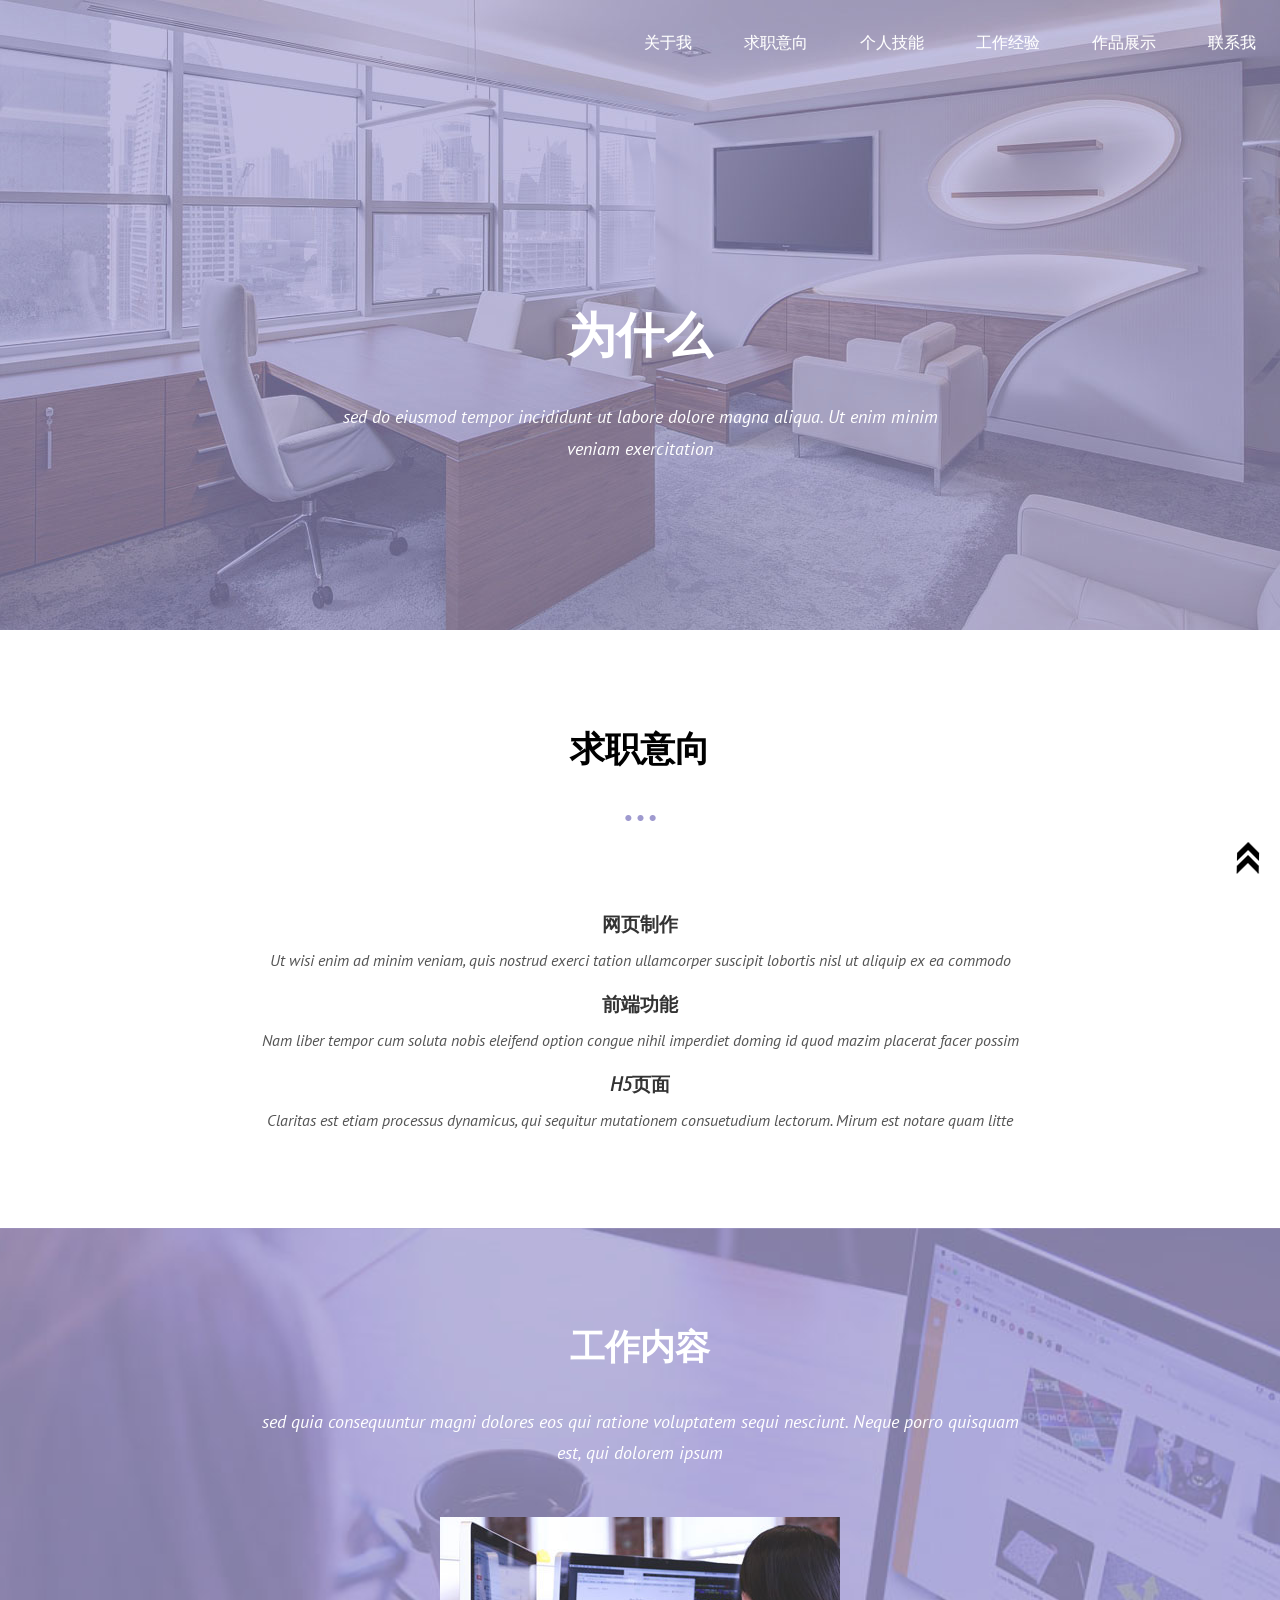
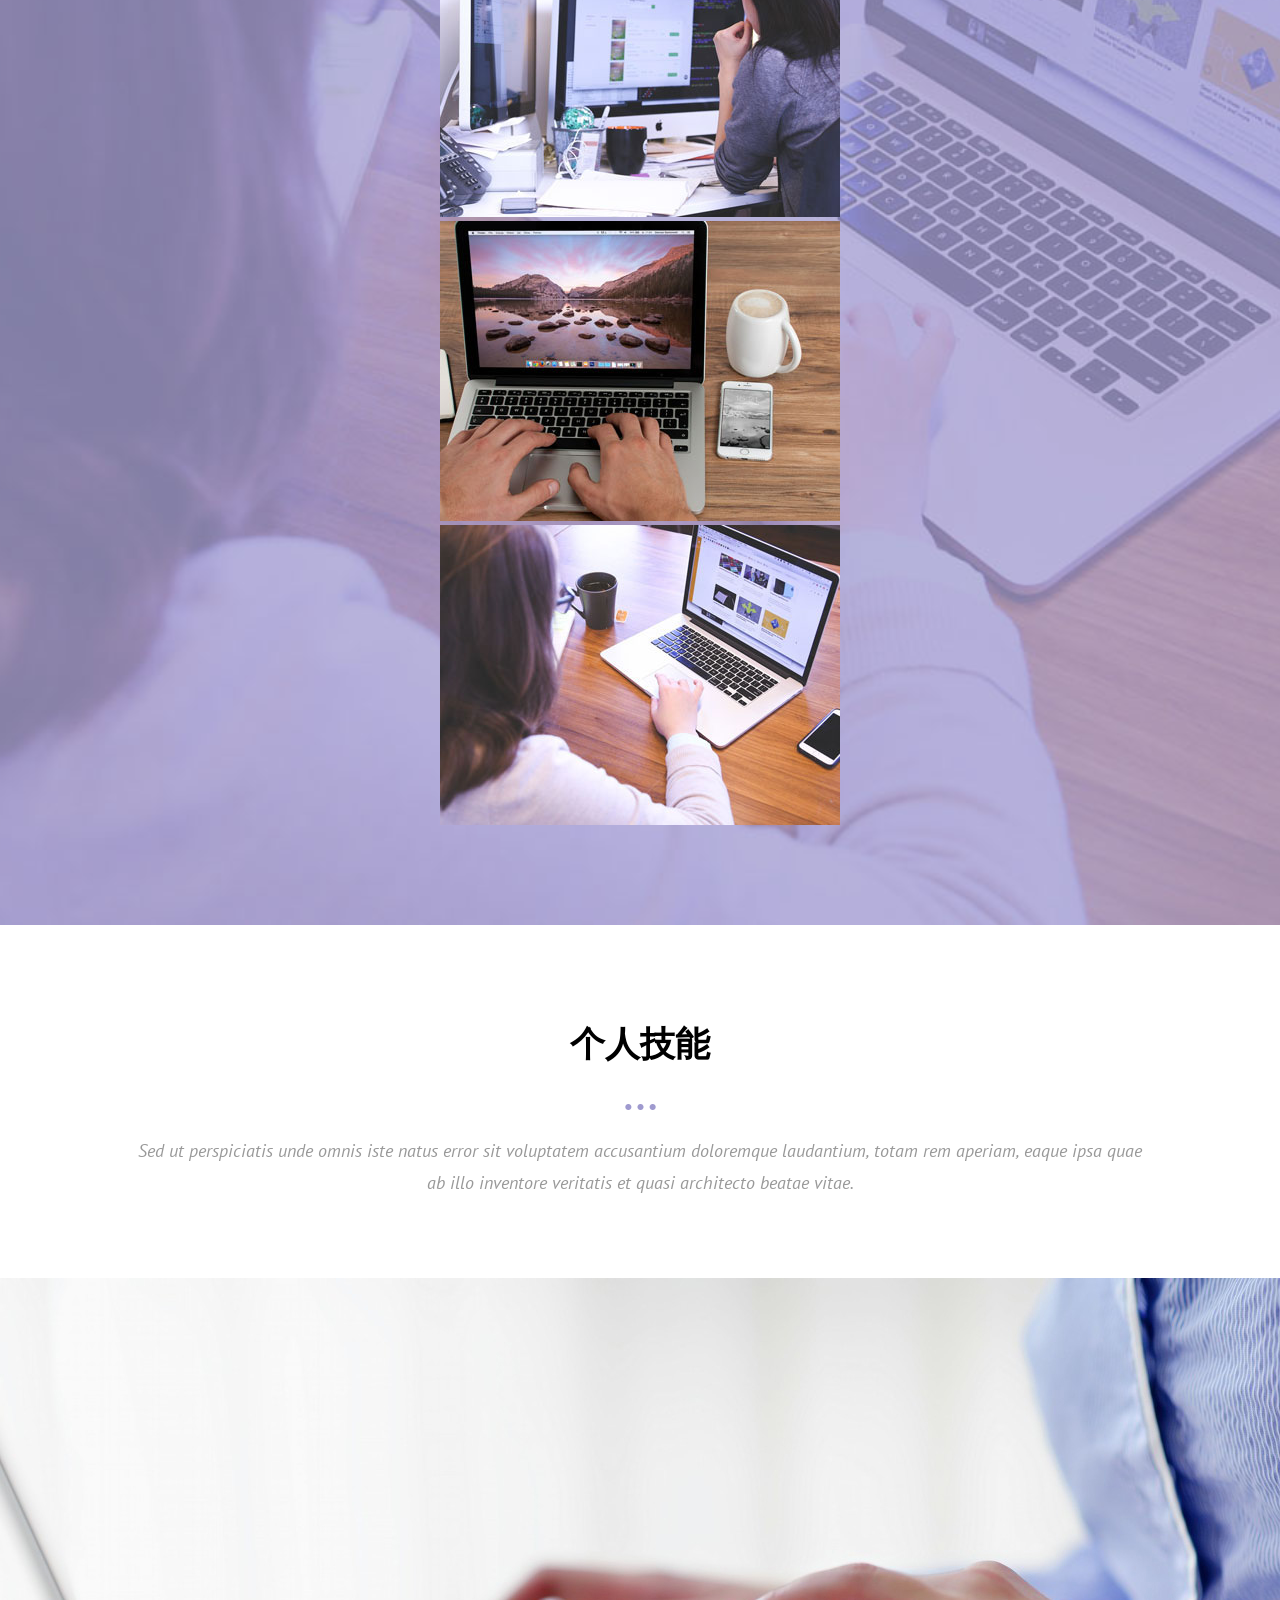
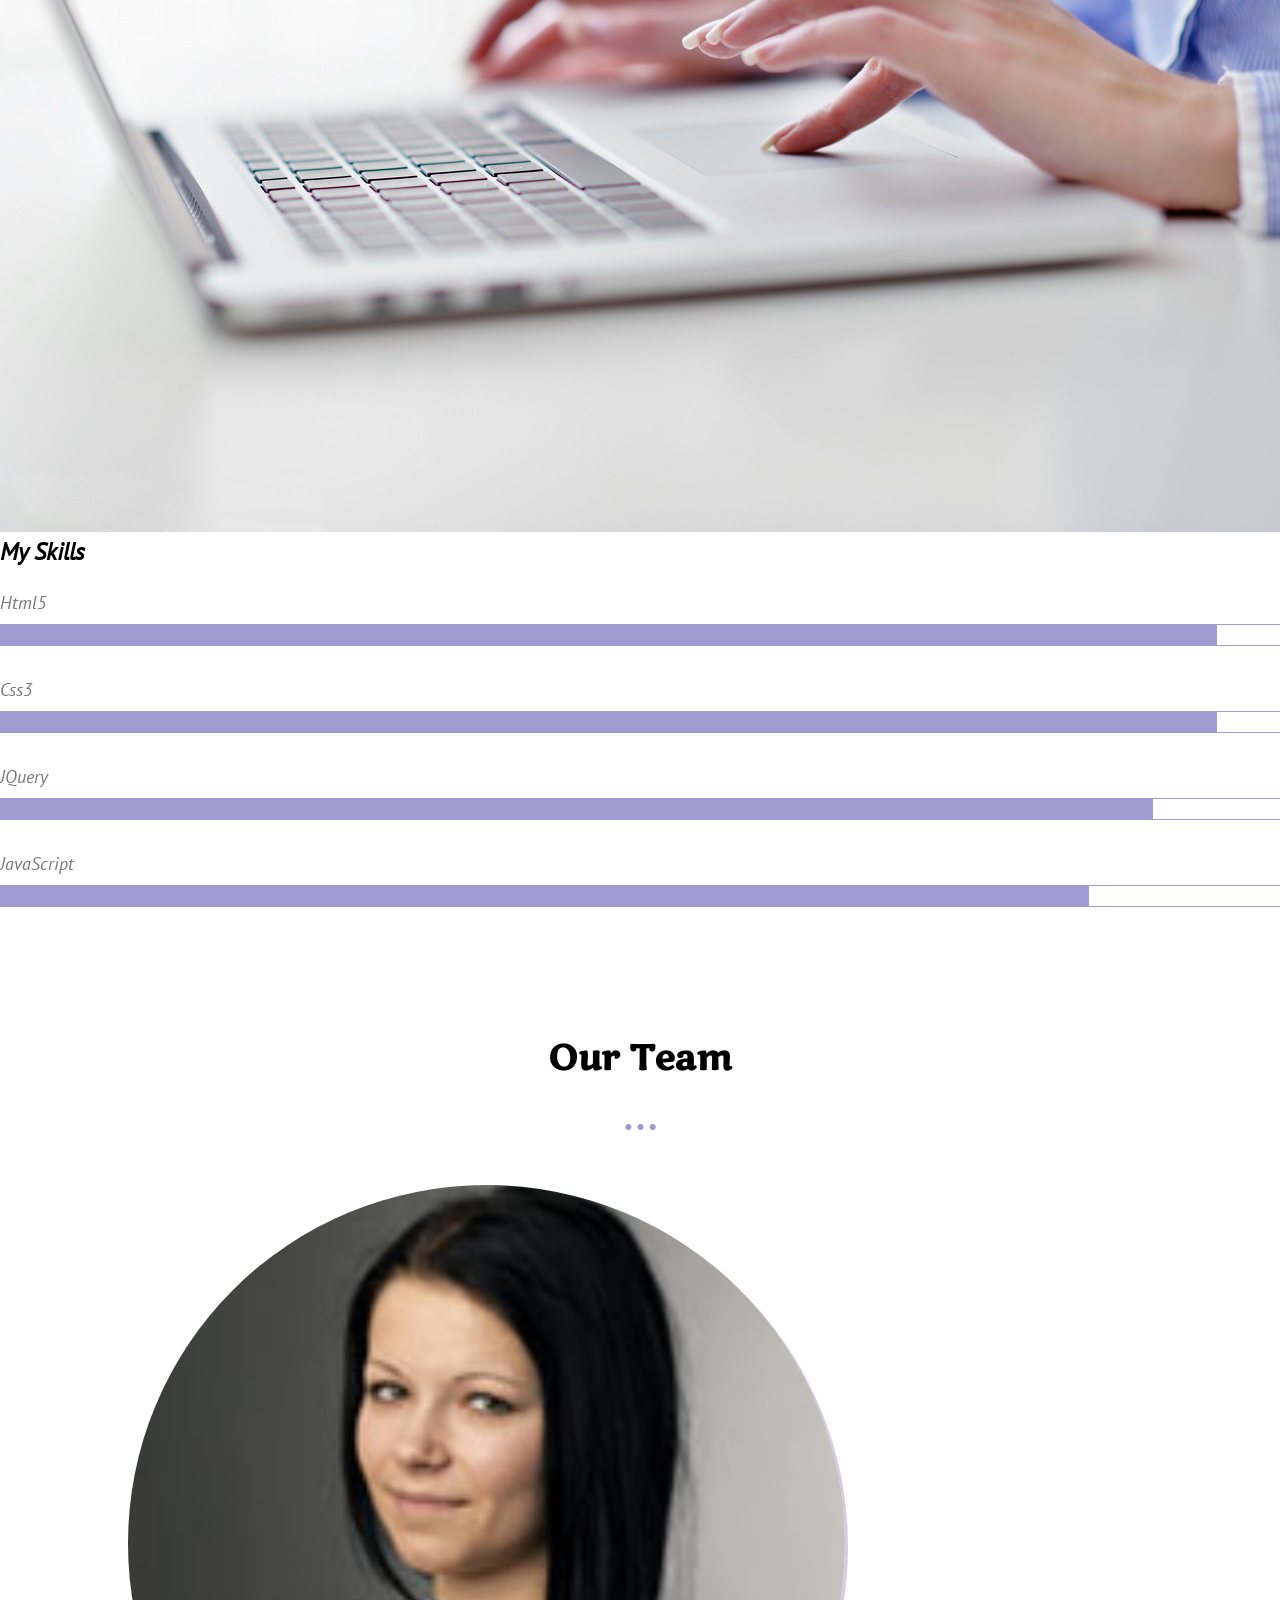
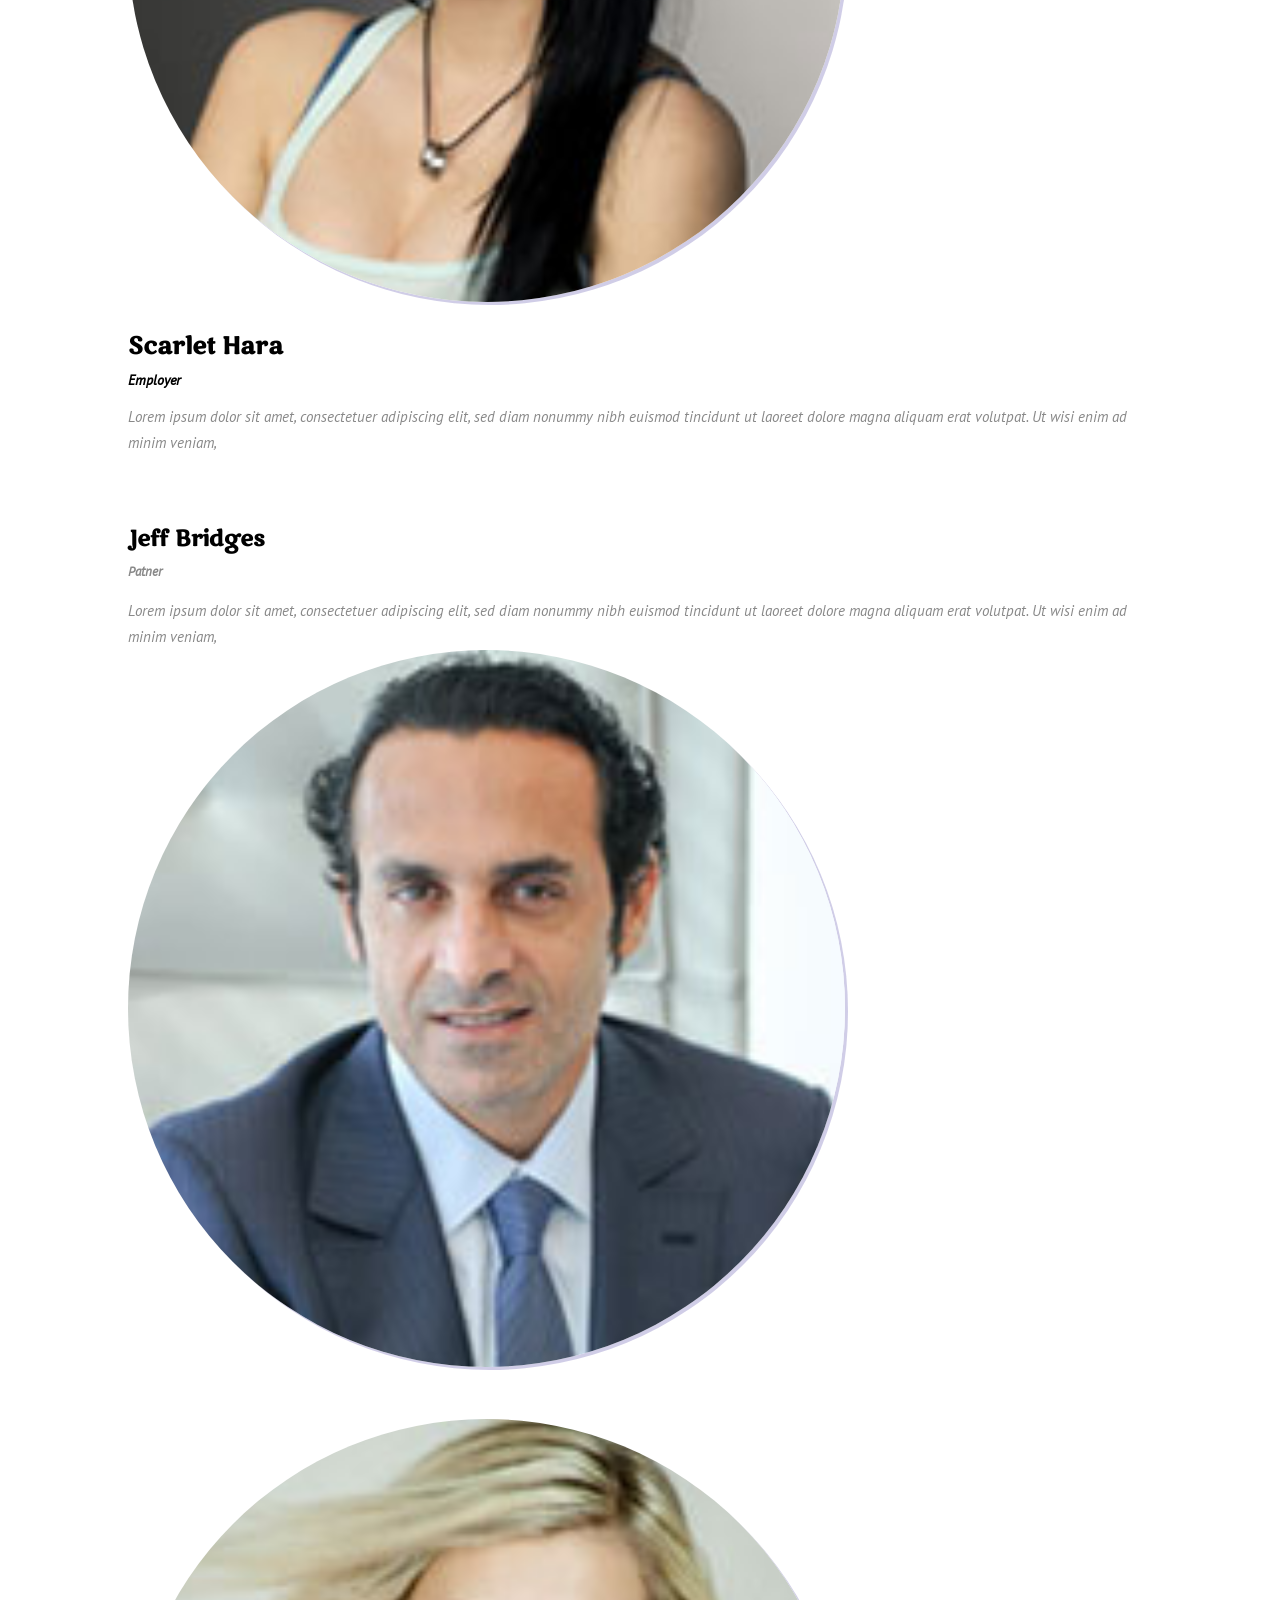
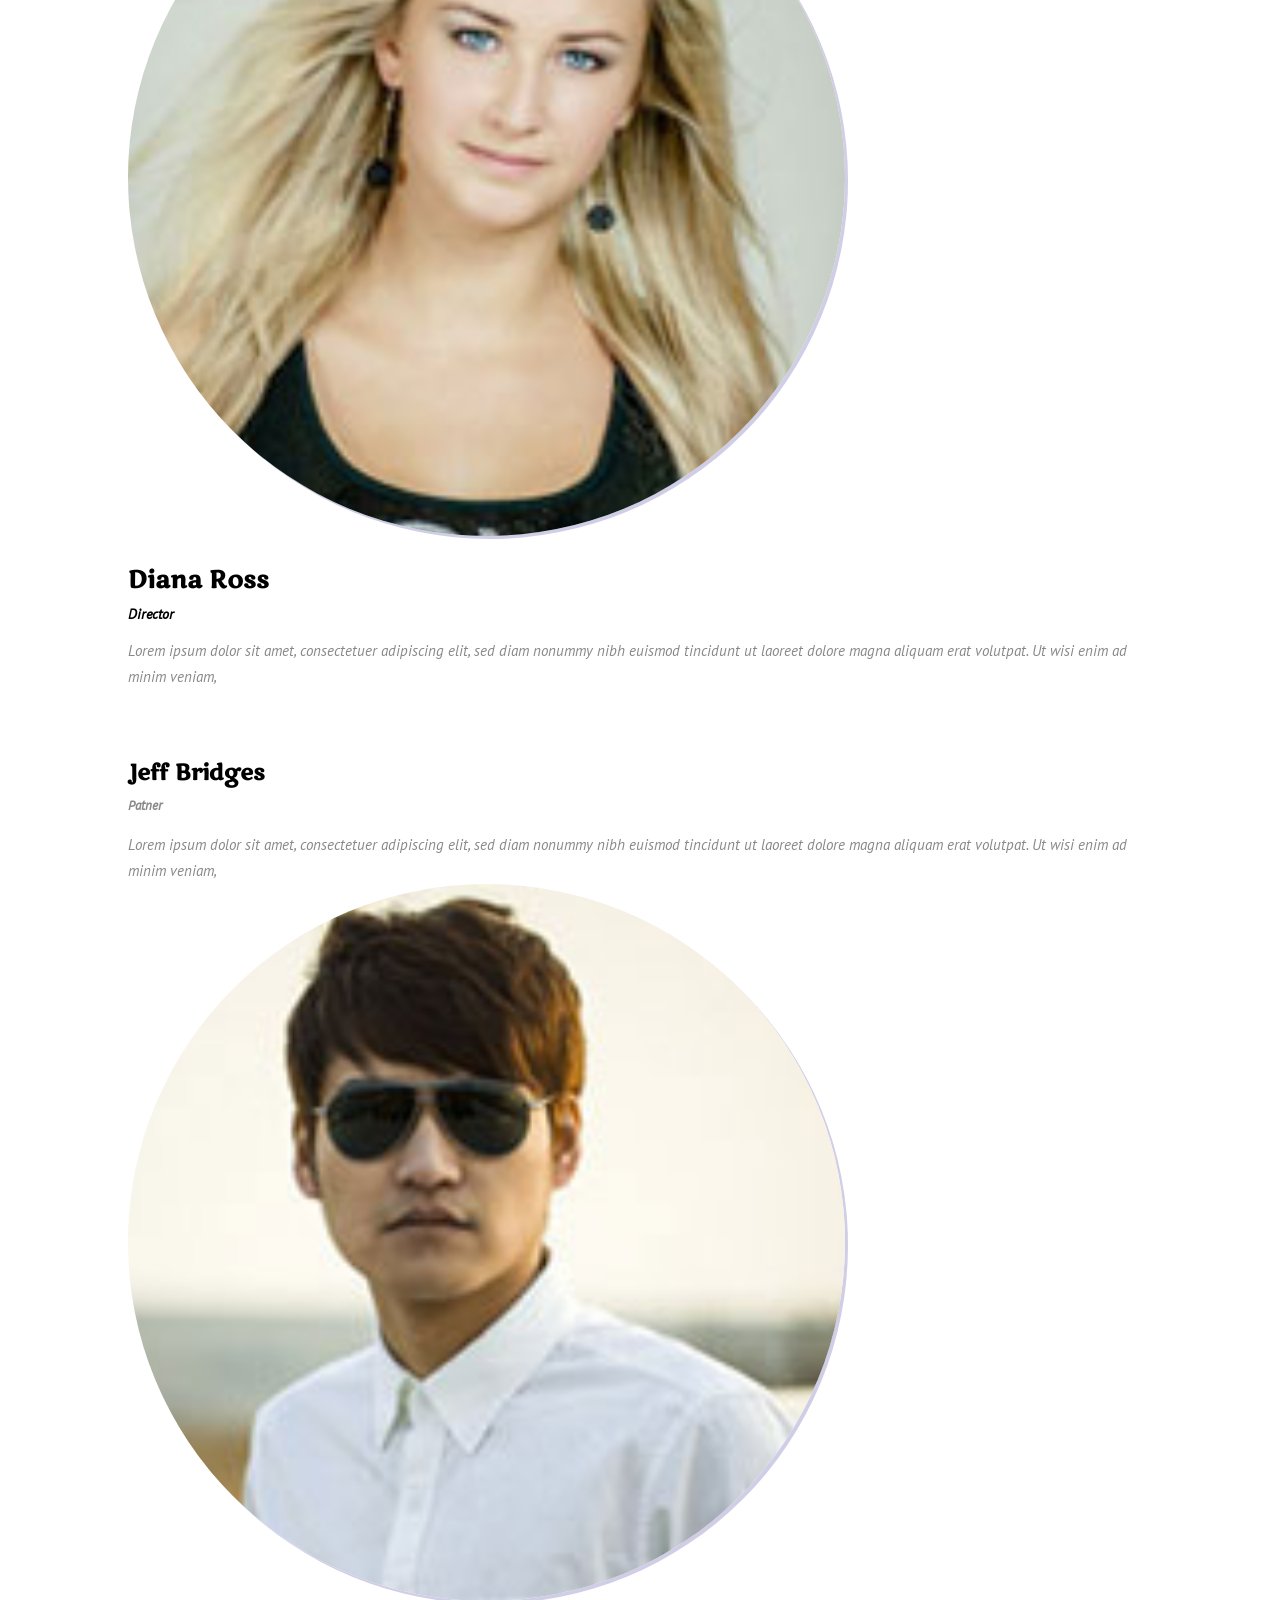
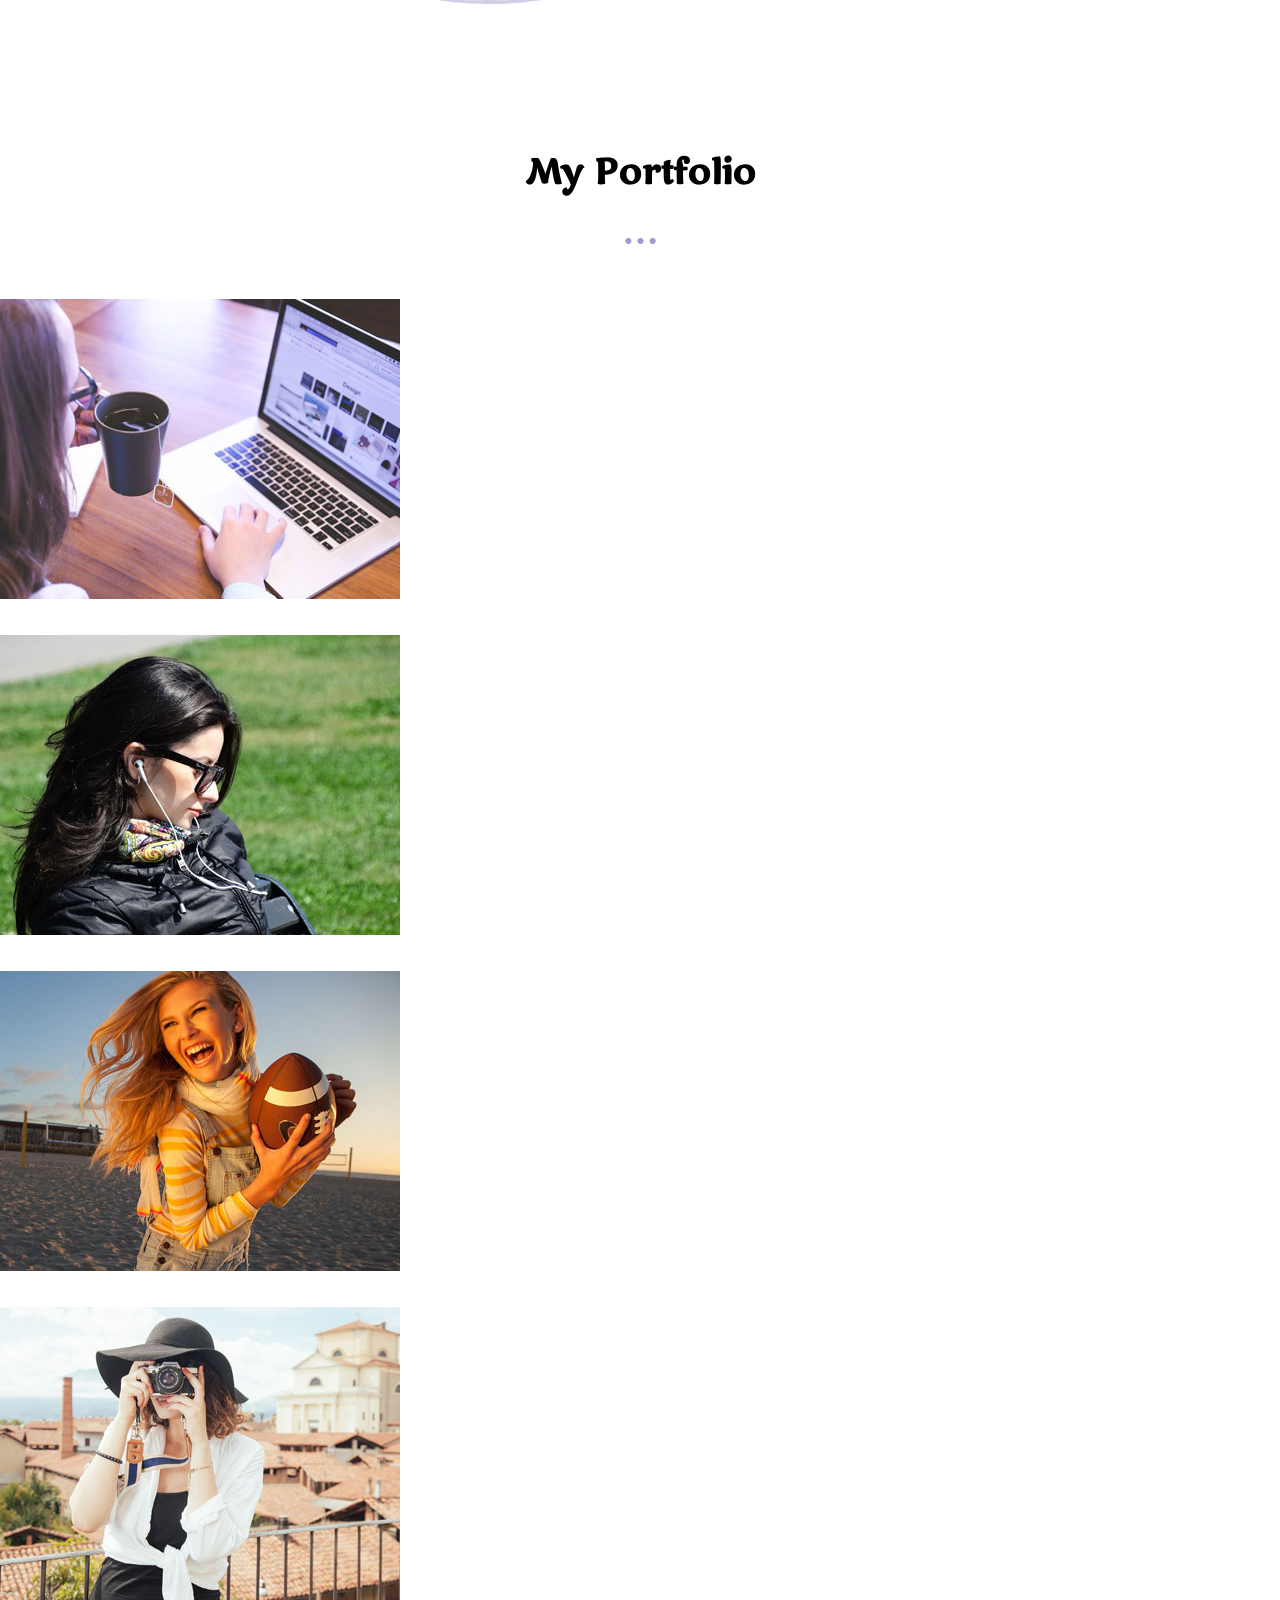
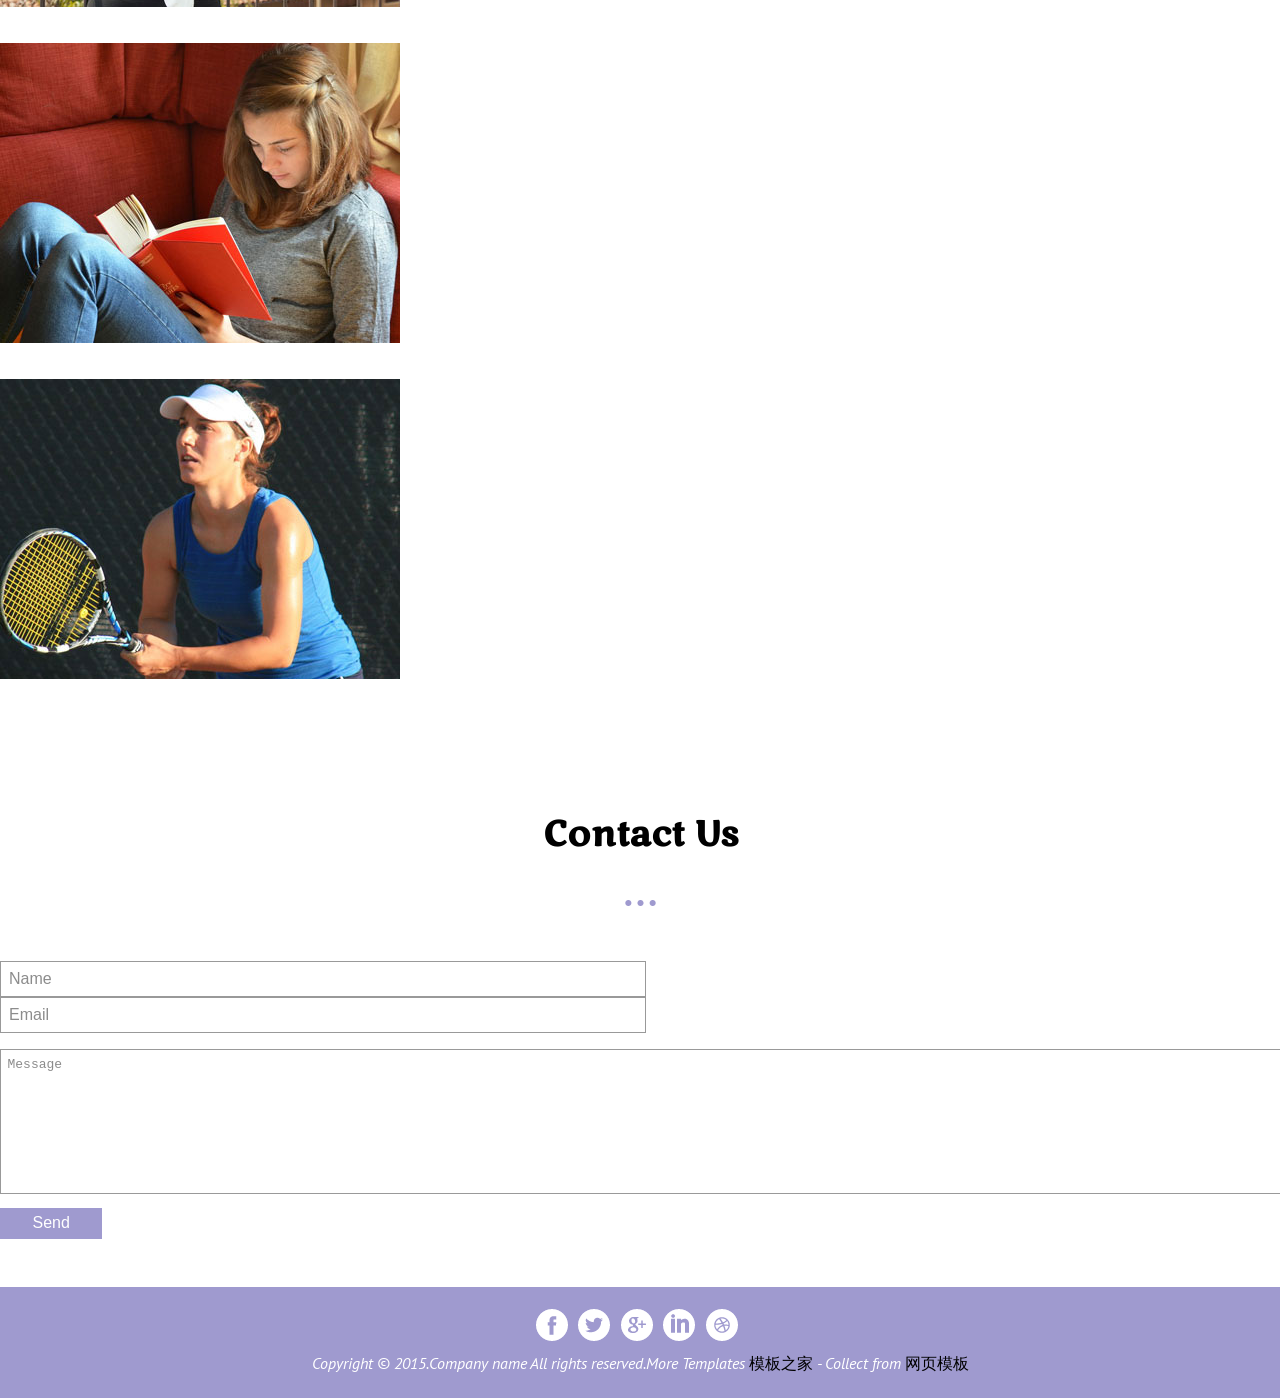
==== commit aff096b4: "测试" ====
--- a/index.html
+++ b/index.html
@@ -112,7 +112,7 @@
 					<div class="clearfix"> </div>
 				</div>
 				<div class="banner">
-					<h1>Lorem ipsum dolor sit amet</h1>
+					<h1>为什么</h1>
 					<p>sed do eiusmod tempor incididunt ut labore dolore magna aliqua. Ut enim minim veniam exercitation</p>
 				</div>
 			</div>
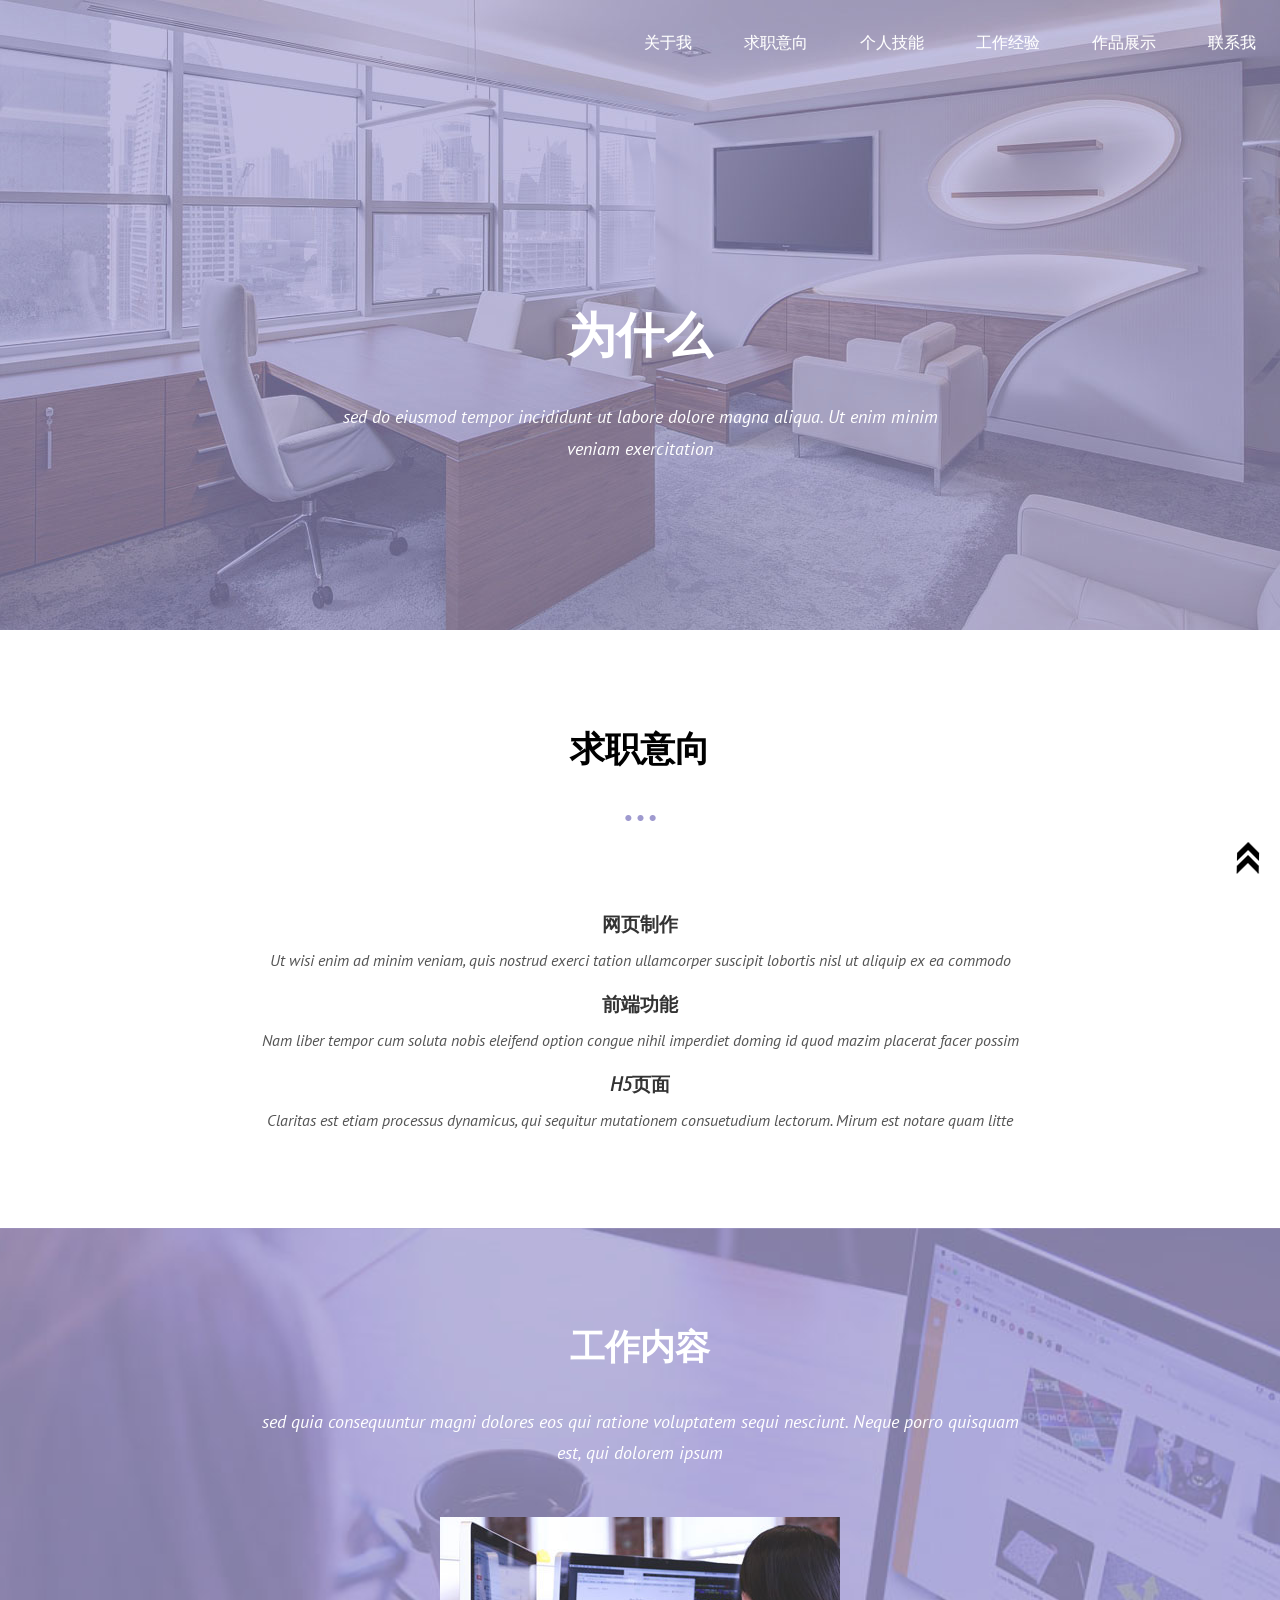
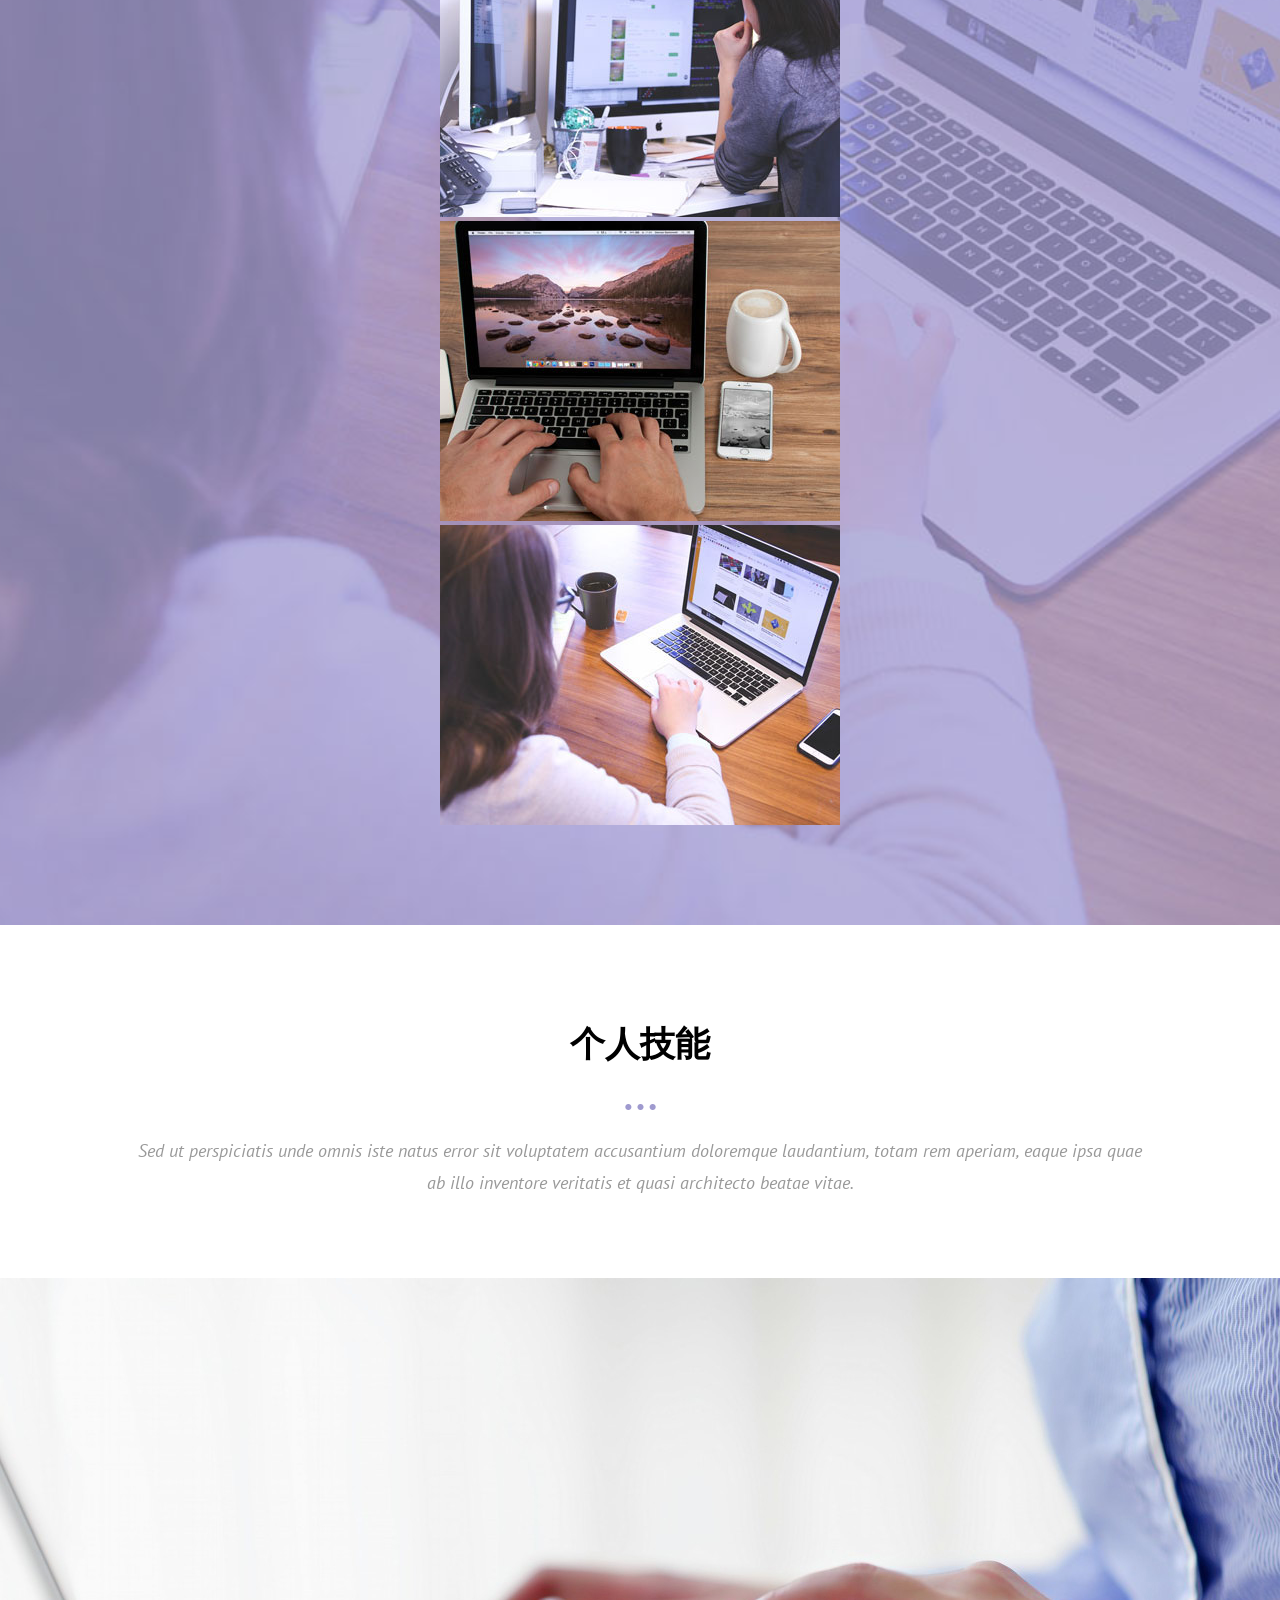
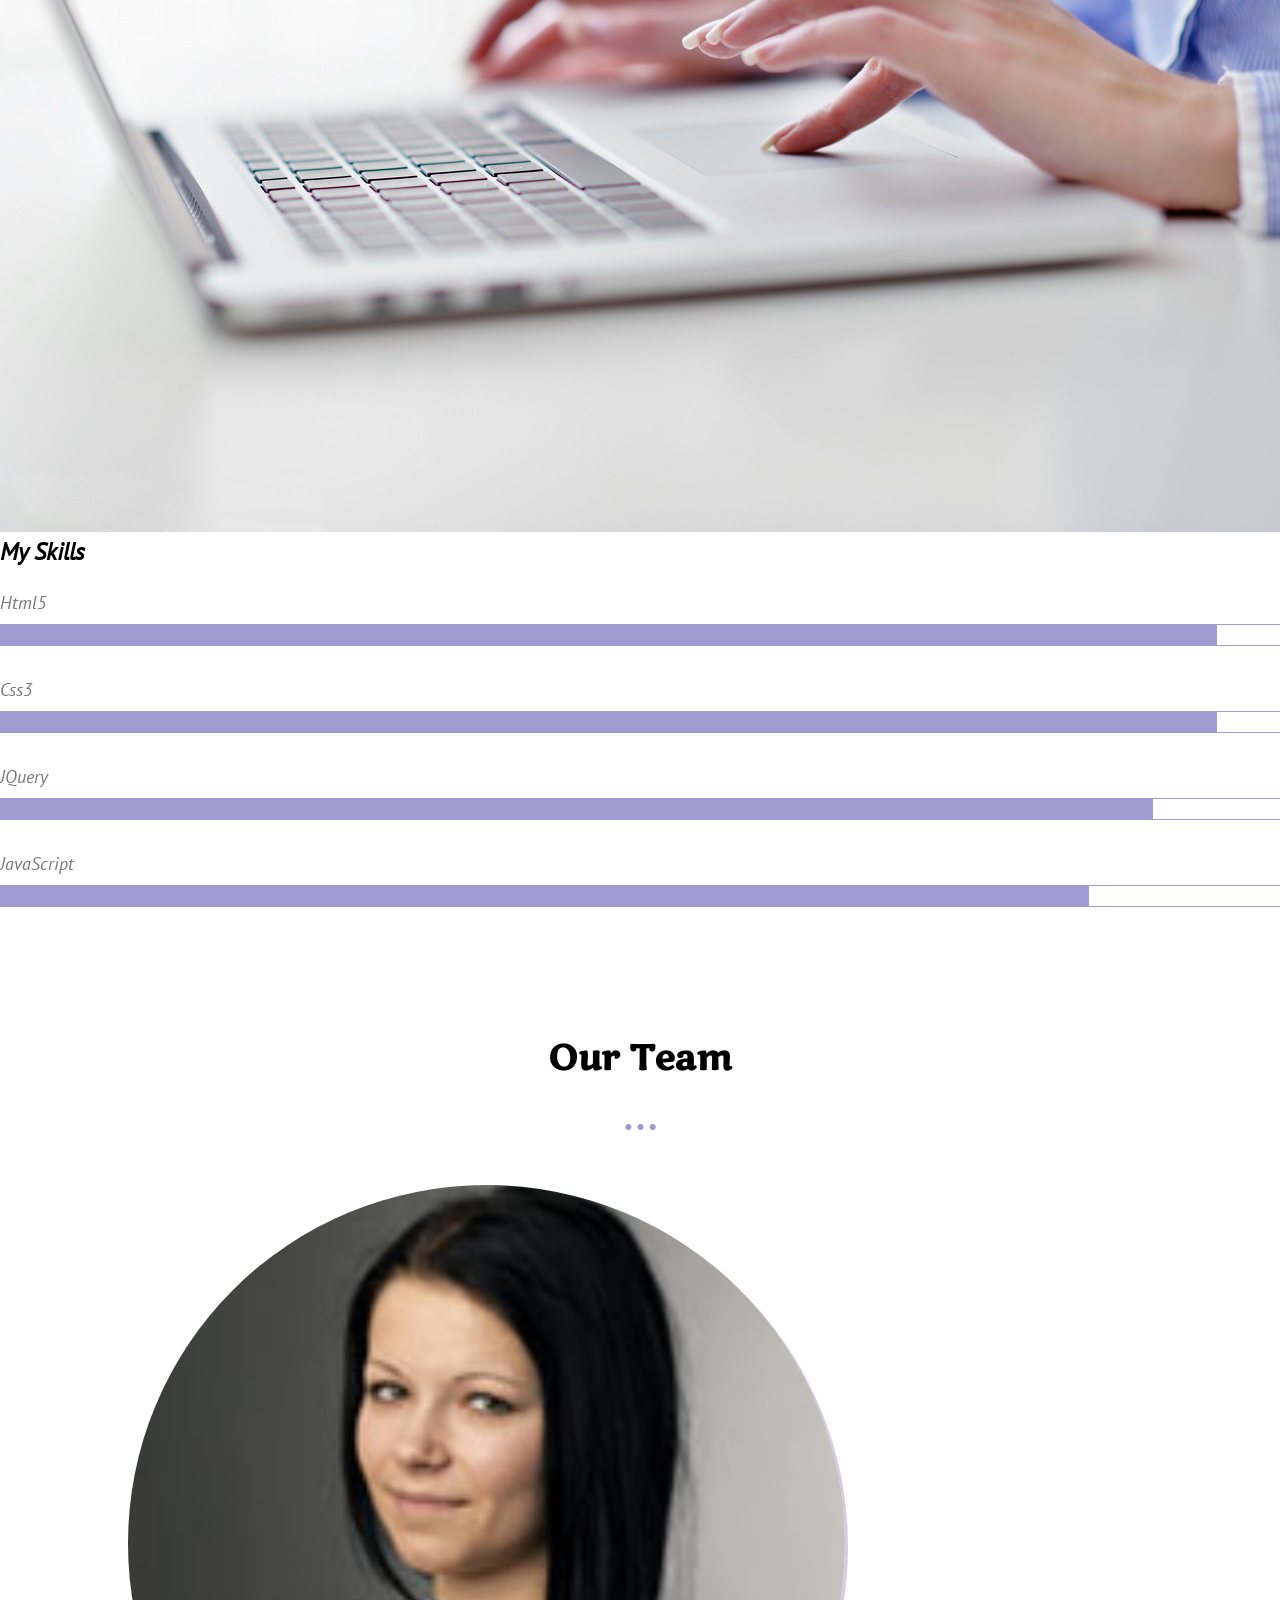
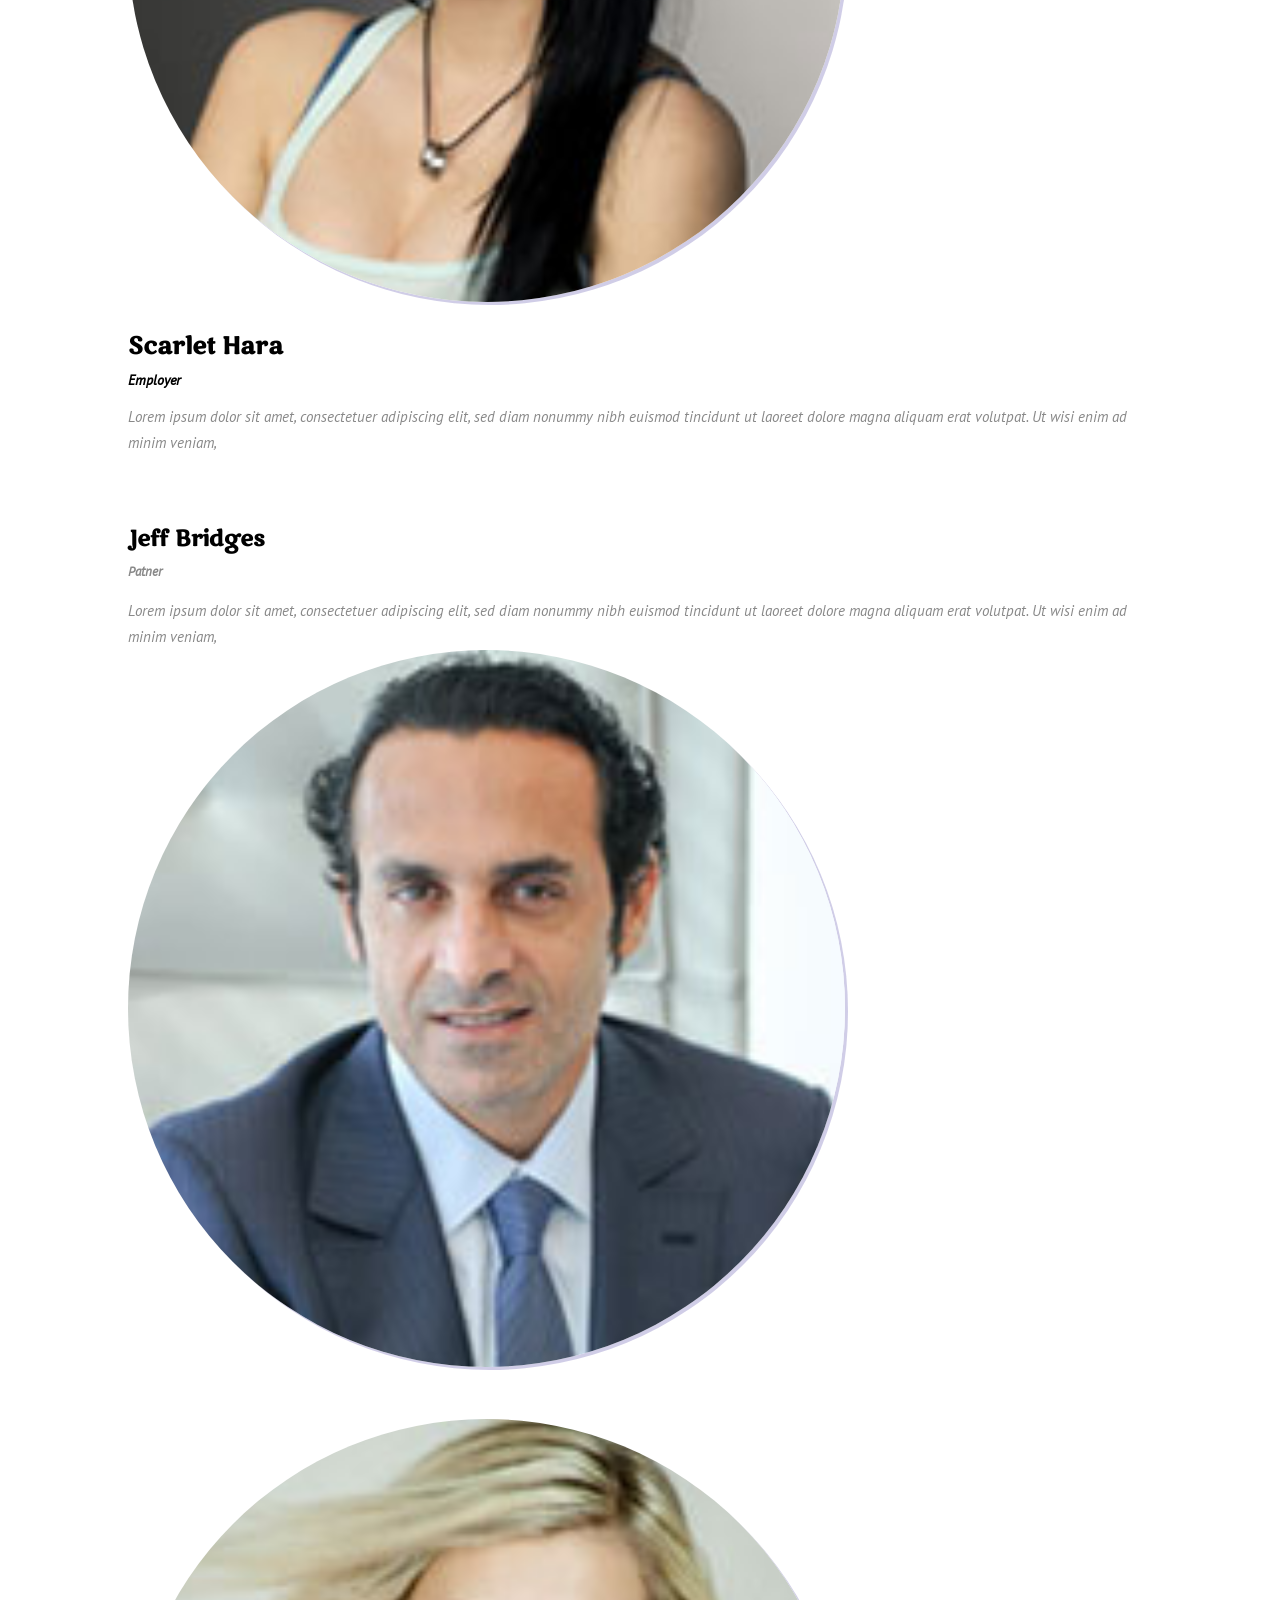
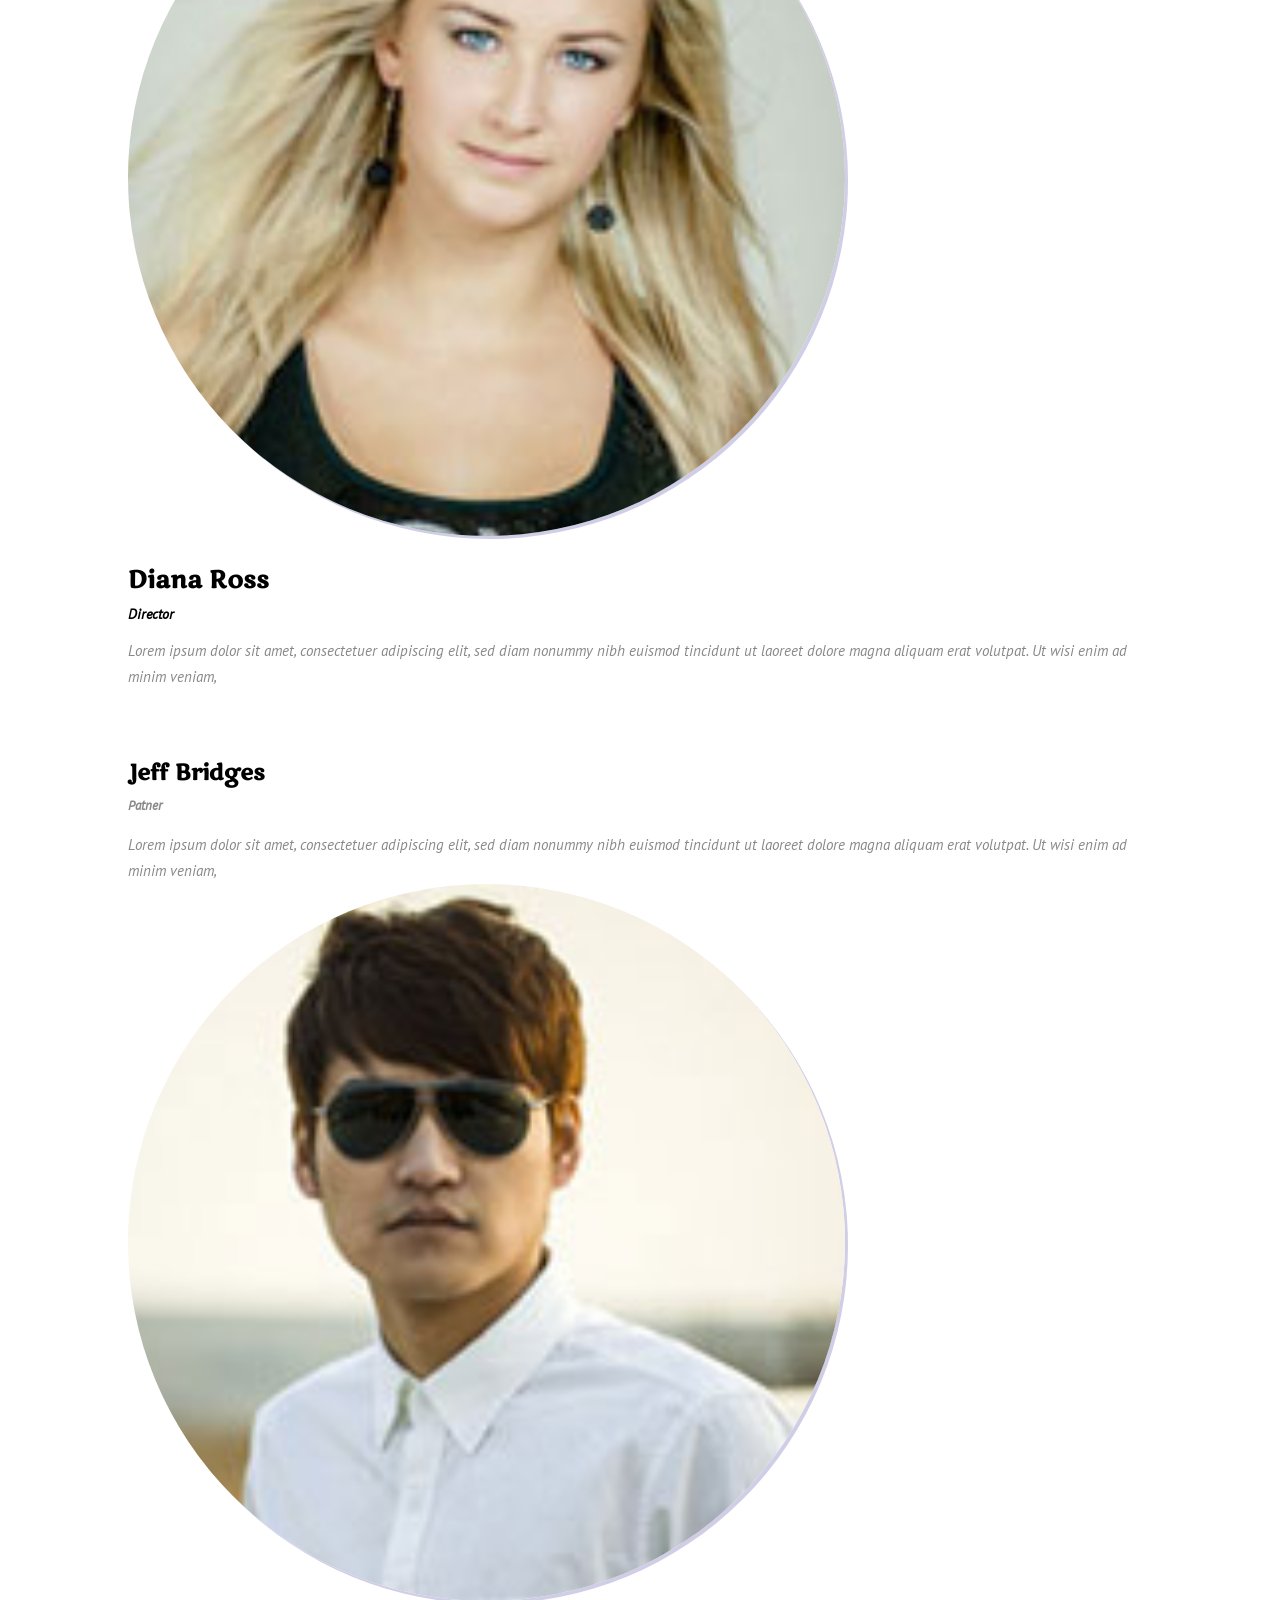
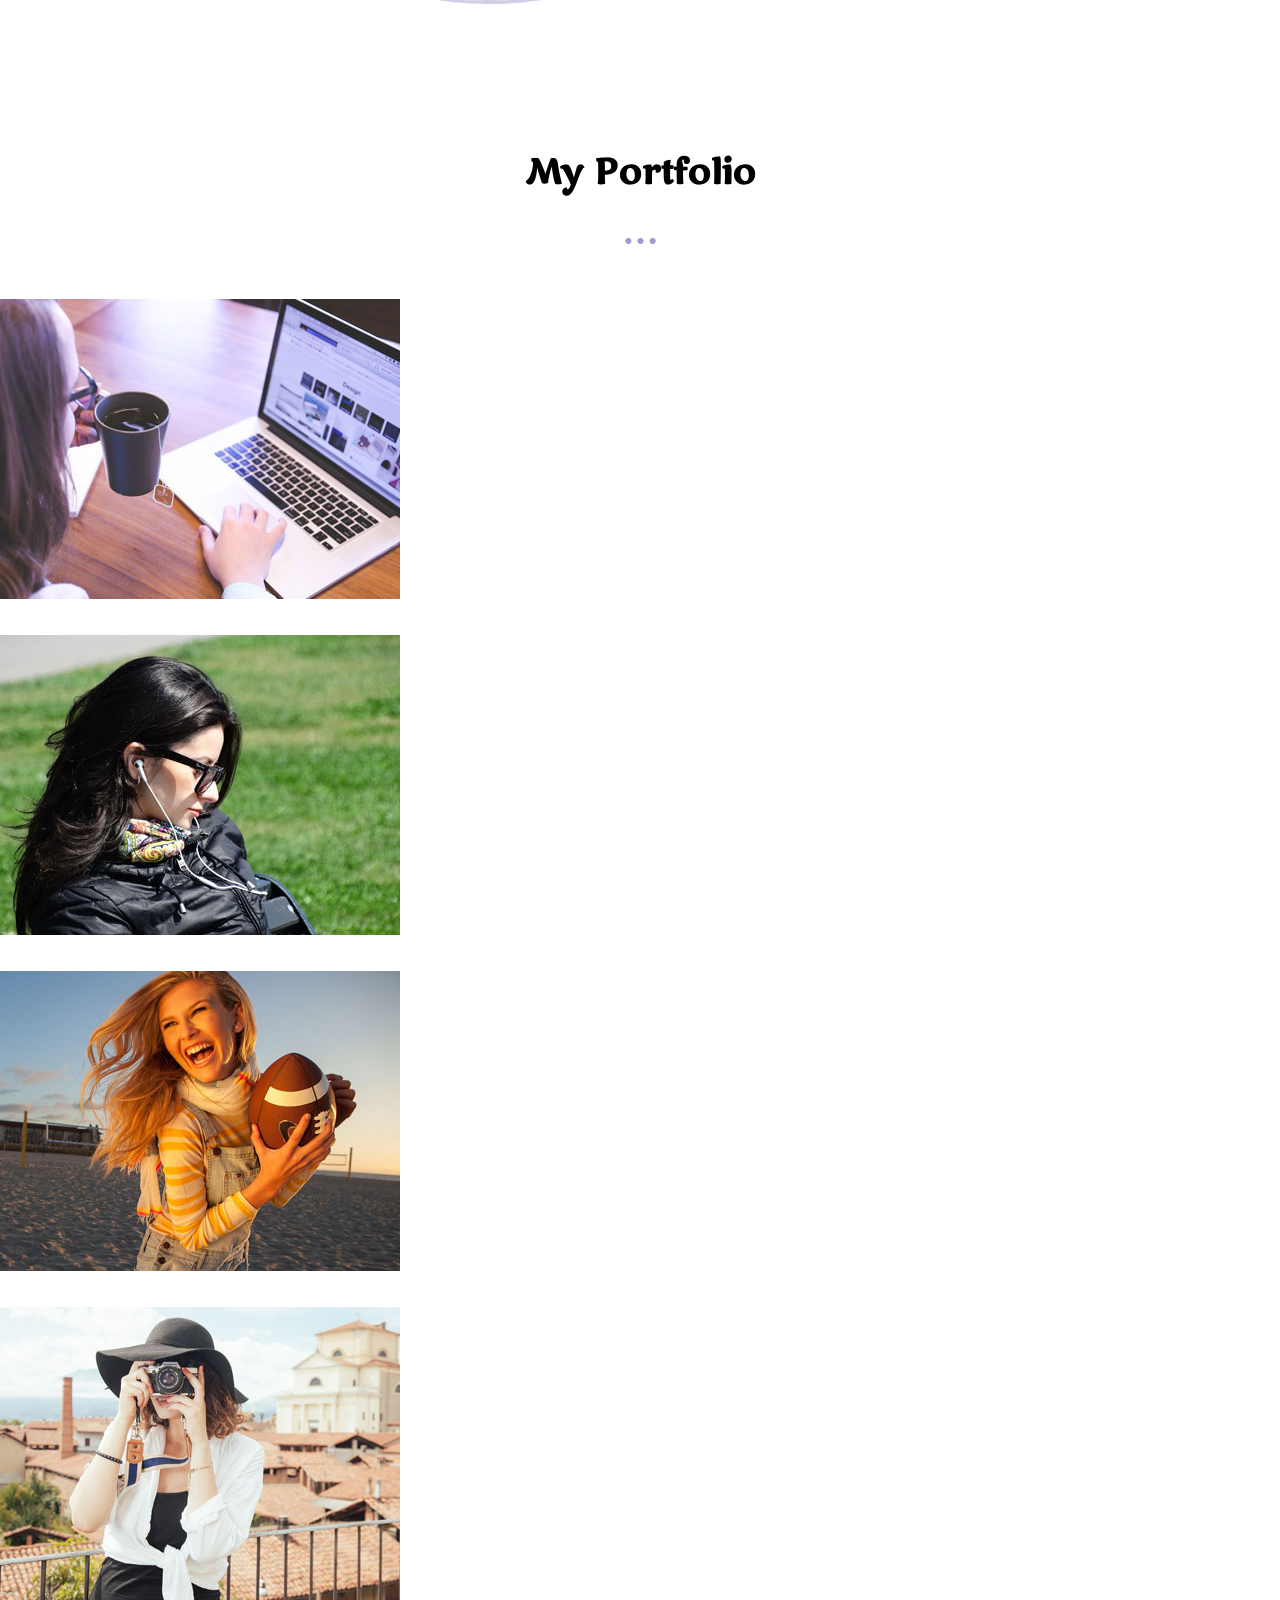
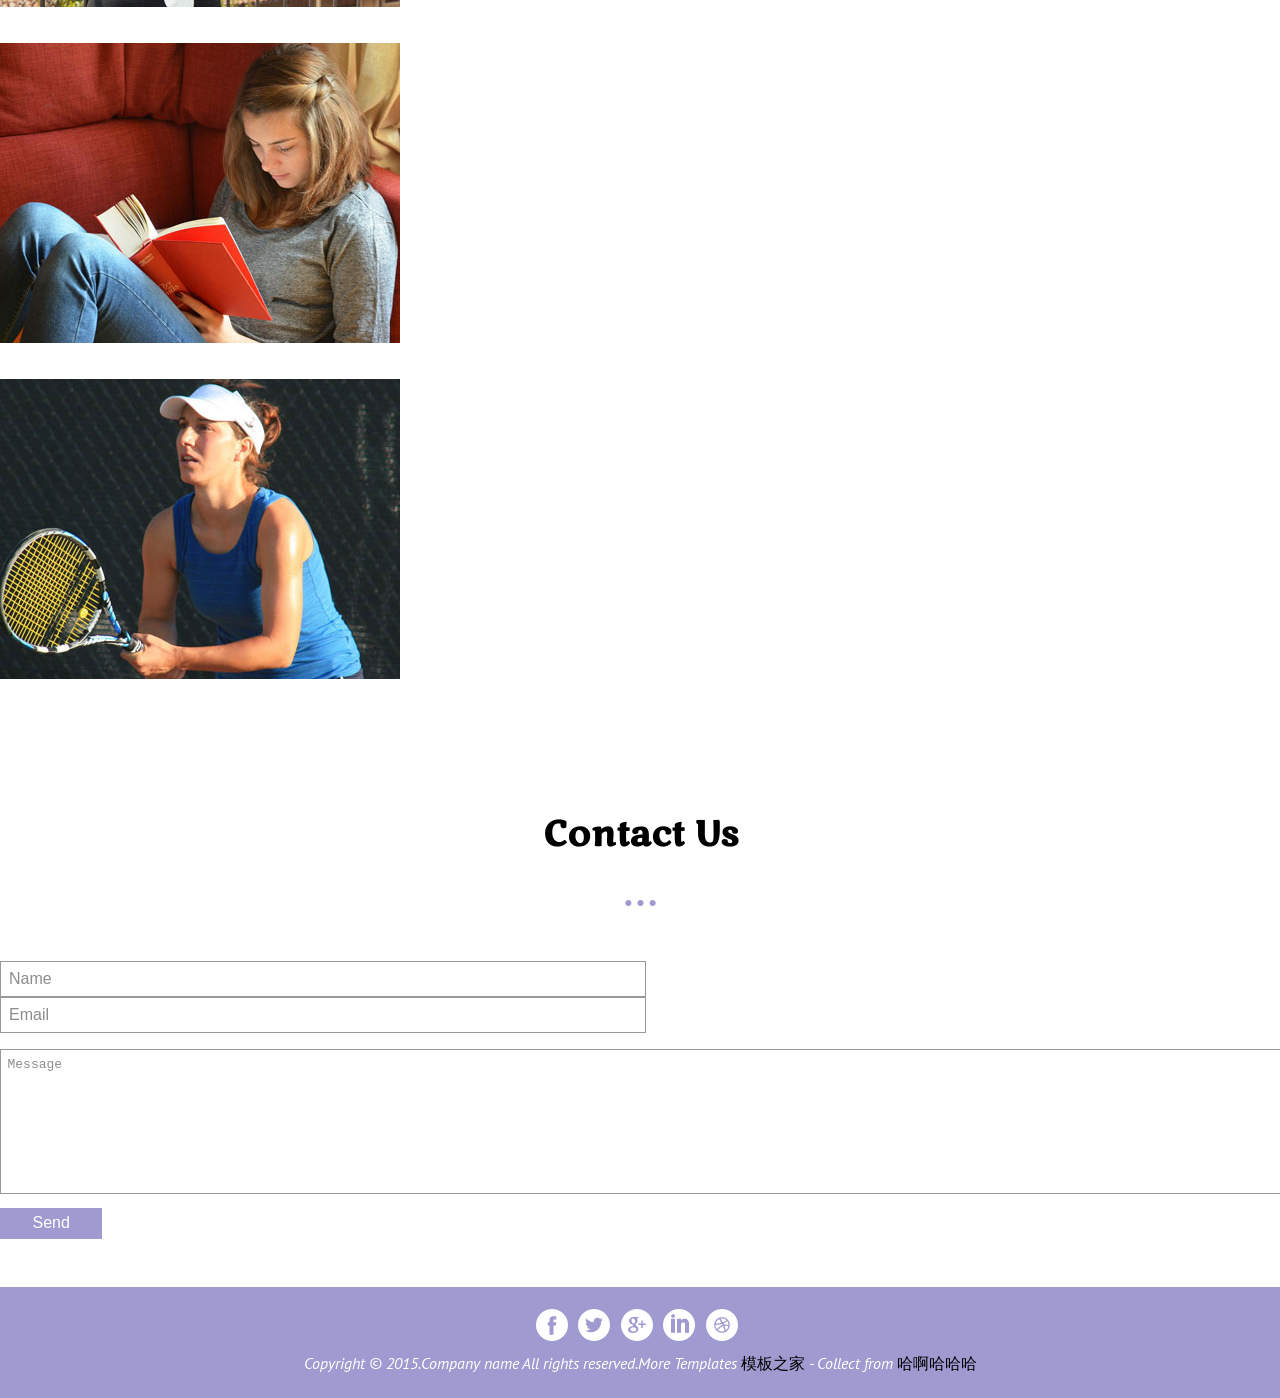
==== commit 57bdac24: "测试" ====
--- a/index.html
+++ b/index.html
@@ -356,7 +356,7 @@
 					</ul>
 					<p>Copyright &copy; 2015.Company name All rights reserved.More Templates
 						<a href="http://www.cssmoban.com/" target="_blank" title="模板之家">模板之家</a> - Collect from
-						<a href="http://www.cssmoban.com/" title="网页模板" target="_blank">网页模板</a>
+						<a href="http://www.cssmoban.com/" title="网页模板" target="_blank">哈啊哈哈哈</a>
 					</p>
 					<div class="clearfix"> </div>
 				</div>
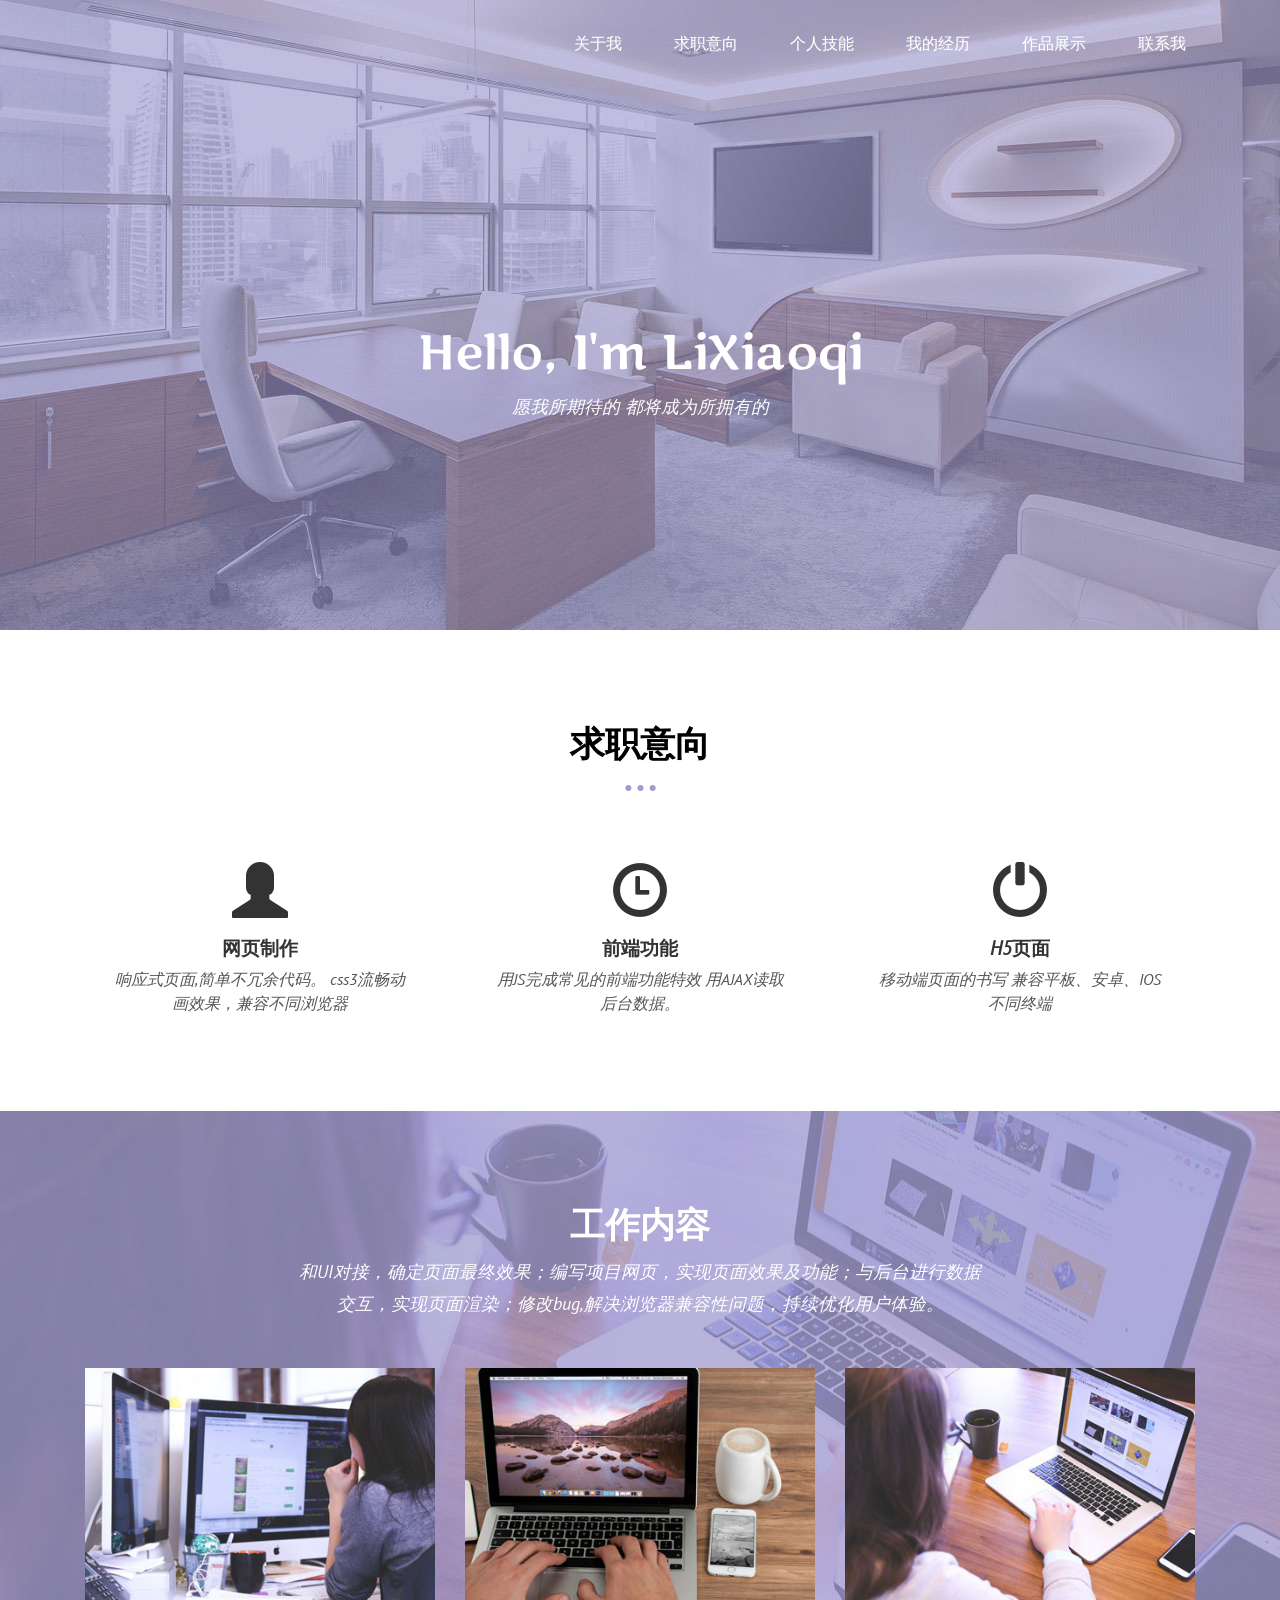
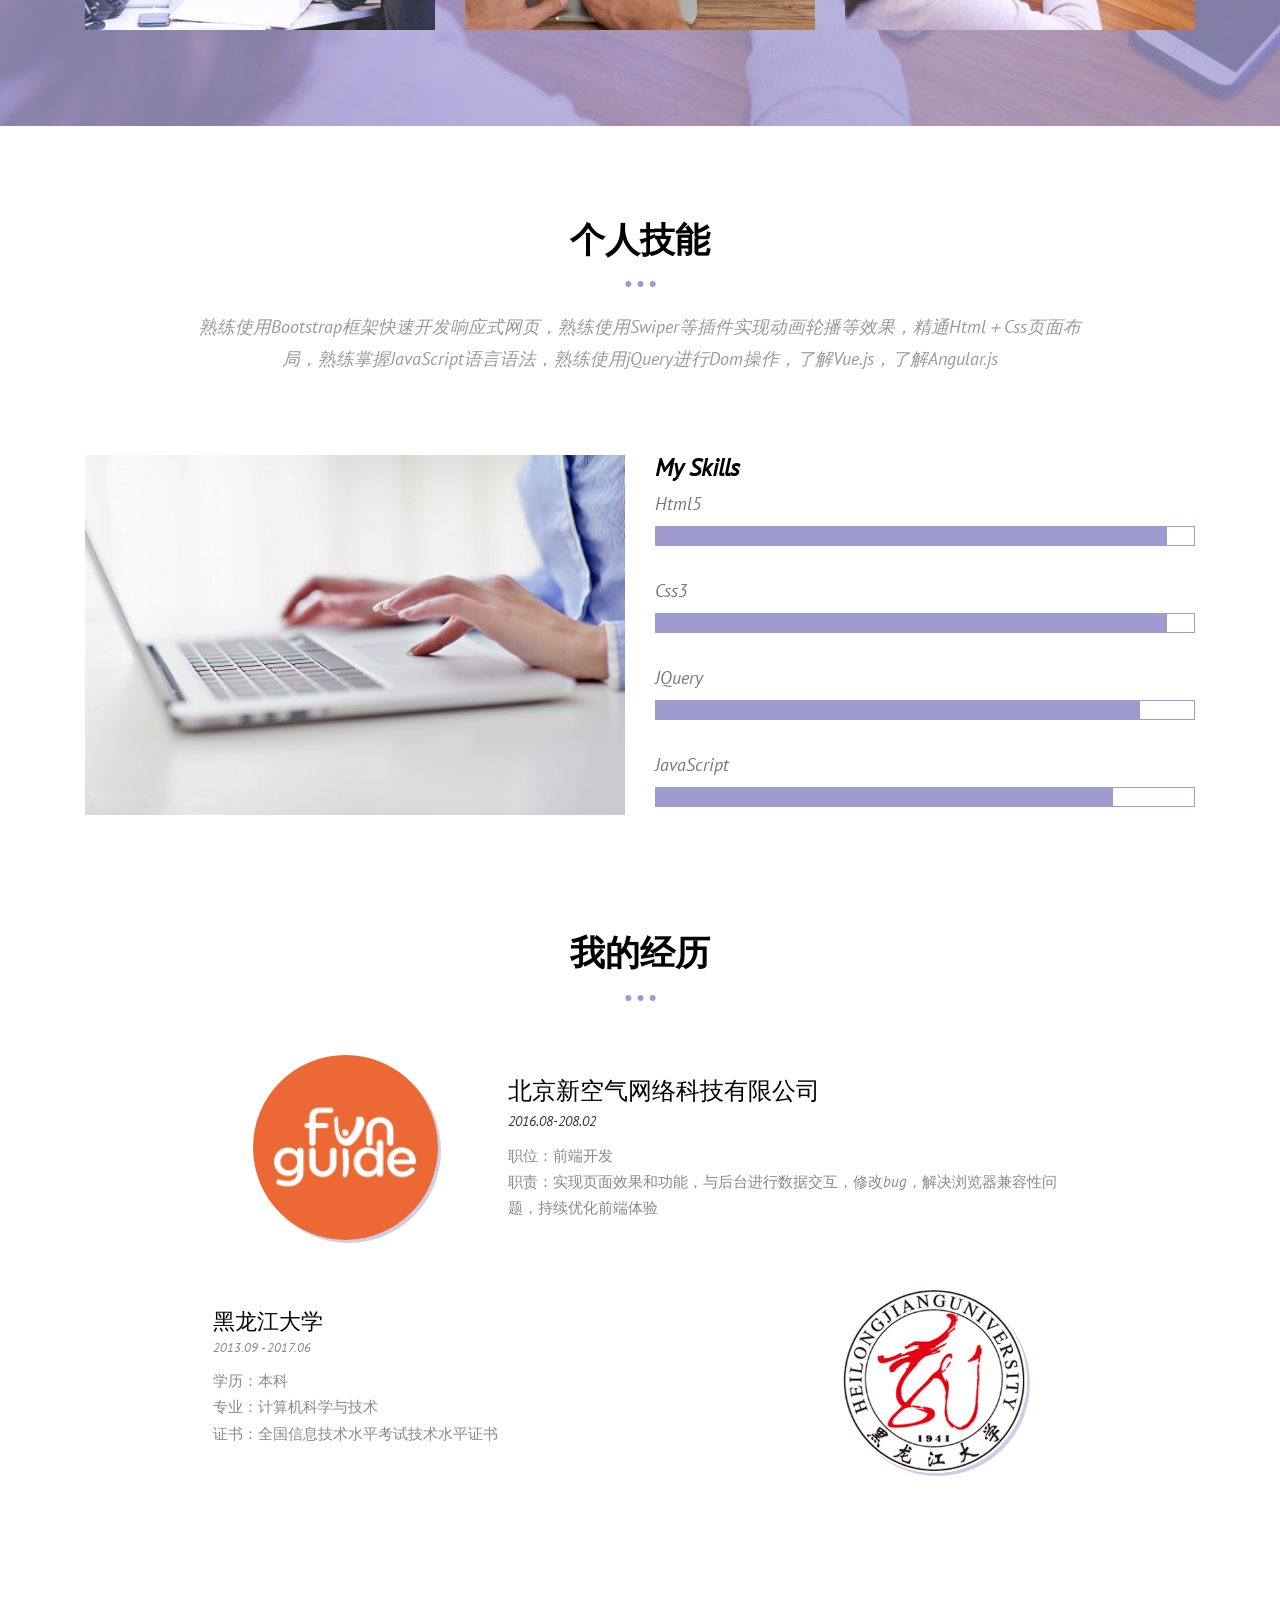
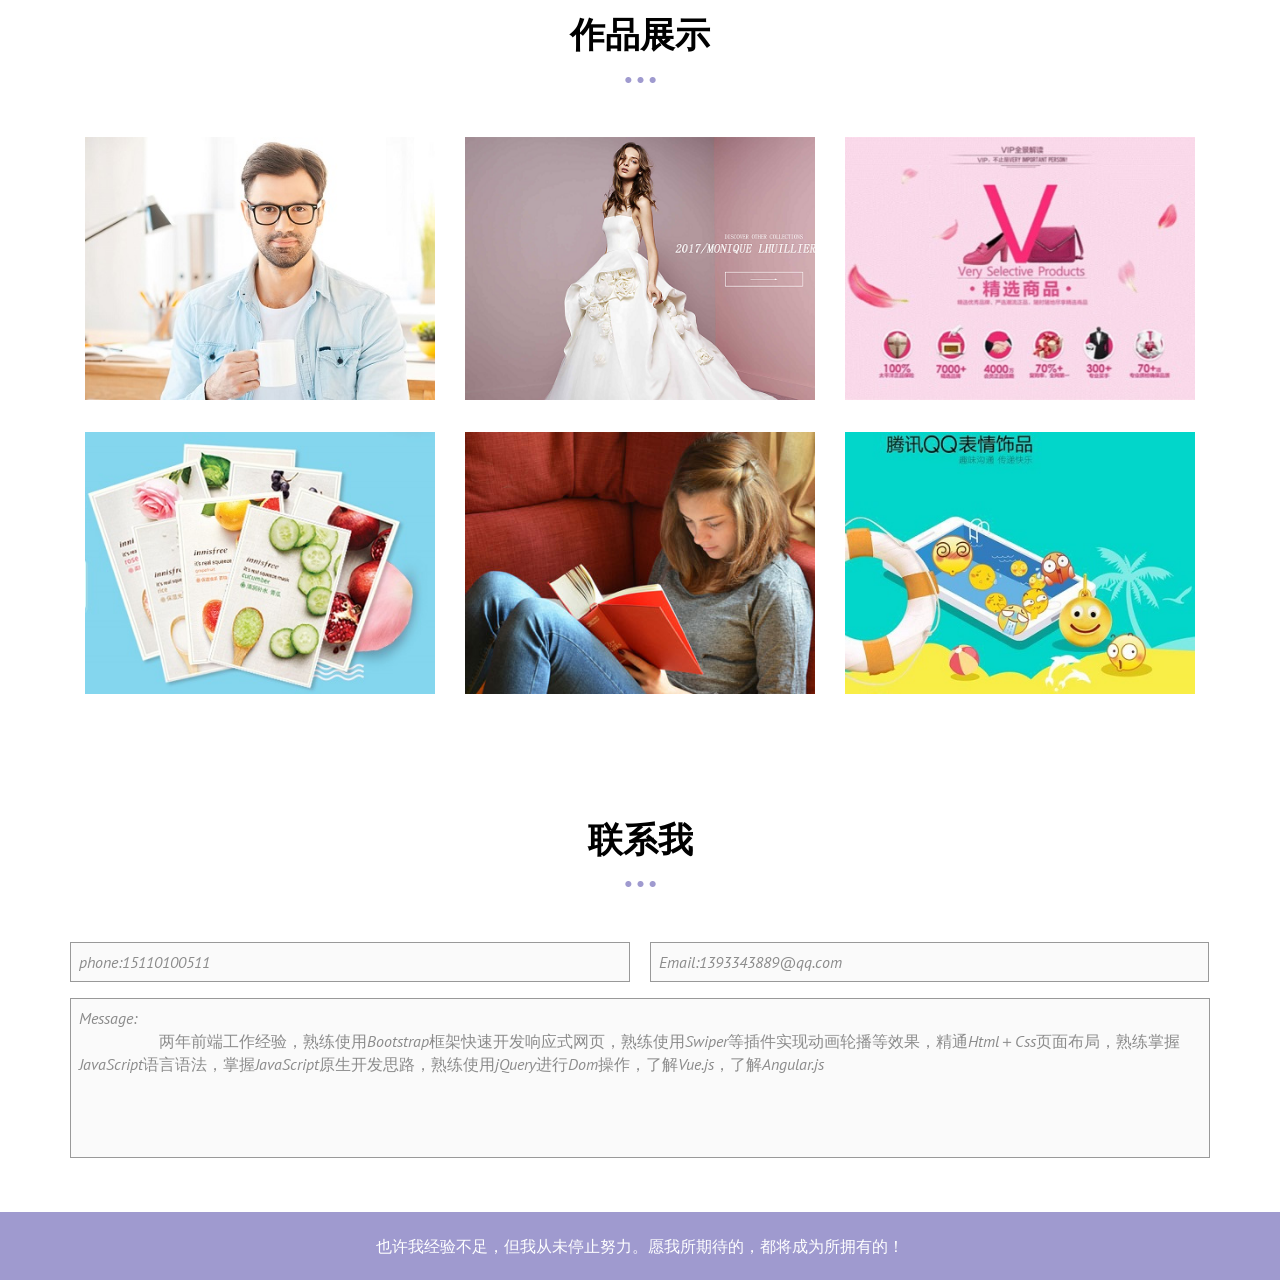
==== commit 9725d27e: "上传" ====
--- a/index.html
+++ b/index.html
@@ -1,387 +1,376 @@
 <!DOCTYPE HTML>
 <html>
 
-	<head>
-		<title>Home</title>
-		<link href="css/bootstrap.css" rel="stylesheet" type="text/css" media="all">
-		<!-- jQuery (necessary for Bootstrap's JavaScript plugins) -->
-		<script src="js/jquery-1.11.0.min.js"></script>
-		<!-- Custom Theme files -->
-		<link href="css/style.css" rel="stylesheet" type="text/css" media="all" />
-		<!-- Custom Theme files -->
-		<meta name="viewport" content="width=device-width, initial-scale=1">
-		<meta http-equiv="Content-Type" content="text/html; charset=utf-8" />
-		<script type="application/x-javascript">
-			addEventListener("load", function() {
-				setTimeout(hideURLbar, 0);
-			}, false);
-
-			function hideURLbar() {
-				window.scrollTo(0, 1);
-			}
-		</script>
-		<meta name="keywords" content="Stylo Responsive web template, Bootstrap Web Templates, Flat Web Templates, AndriodCompatible web template, Smartphone Compatible web template, free webdesigns for Nokia, Samsung, LG, SonyErricsson, Motorola web design" />
-		<!--Google Fonts-->
-		<!-- start-smoth-scrolling -->
-		<script type="text/javascript" src="js/move-top.js"></script>
-		<script type="text/javascript" src="js/easing.js"></script>
-		<script type="text/javascript">
-			jQuery(document).ready(function($) {
-				$(".scroll").click(function(event) {
-					event.preventDefault();
-					$('html,body').animate({
-						scrollTop: $(this.hash).offset().top
-					}, 1000);
-				});
-			});
-		</script>
-		<!-- //end-smoth-scrolling -->
-		<!---pop-up-box---->
-		<link href="css/popuo-box.css" rel="stylesheet" type="text/css" media="all" />
-		<script src="js/jquery.magnific-popup.js" type="text/javascript"></script>
-		<!---//pop-up-box---->
-		<script>
-			$(document).ready(function() {
-				$('.popup-with-zoom-anim').magnificPopup({
-					type: 'inline',
-					fixedContentPos: false,
-					fixedBgPos: true,
-					overflowY: 'auto',
-					closeBtnInside: true,
-					preloader: false,
-					midClick: true,
-					removalDelay: 300,
-					mainClass: 'my-mfp-zoom-in'
-				});
-
-			});
-		</script>
-	</head>
-
-	<body>
-		<!--header start here-->
-		<div class="header">
-			<div class="container">
-				<div class="header-top">
-
-					<div id="small-dialog" class="mfp-hide">
-						<div class="search-top">
-							<div class="login">
-								<input type="submit" value="">
-								<input type="text" value="Search Here..." onFocus="this.value = '';" onBlur="if (this.value == '') {this.value = '';}">
-							</div>
-							<p>My Gallery</p>
-						</div>
-					</div>
-					<div class="top-navg">
-						<span class="menu"> <img src="images/icon.png" alt=""/></span>
-						<nav class="cl-effect-1">
-							<ul class="res">
-								<li>
-									<a class="scroll active" href="#home">关于我</a>
-								</li>
-								<li>
-									<a class="scroll" href="#about">求职意向</a>
-								</li>
-								<li>
-									<a class="scroll" href="#services">个人技能</a>
-								</li>
-								<li>
-									<a class="scroll" href="#team">工作经验</a>
-								</li>
-								<li>
-									<a class="scroll" href="#portfolio">作品展示</a>
-								</li>
-								<li>
-									<a class="scroll" href="#contact">联系我</a>
-								</li>
-							</ul>
-						</nav>
-
-						<!-- script-for-menu -->
-						<script>
-							$("span.menu").click(function() {
-								$("ul.res").slideToggle(300, function() {
-									// Animation complete.
-								});
-							});
-						</script>
-						<!-- /script-for-menu -->
-					</div>
-
-					<div class="clearfix"> </div>
-				</div>
-				<div class="banner">
-					<h1>为什么</h1>
-					<p>sed do eiusmod tempor incididunt ut labore dolore magna aliqua. Ut enim minim veniam exercitation</p>
-				</div>
-			</div>
-		</div>
-		<!--header end here-->
-		<div class="copyrights">Collect from
-			<a href="http://www.cssmoban.com/">网页模板</a>
-		</div>
-		<!--weare start here-->
-		<div class="weare" id="about">
-			<div class="container">
-				<div class="wedo-main">
-					<h3>求职意向</h3>
-					<img src="images/circles.png" alt="">
-				</div>
-				<div class="wedo-center">
-					<div class="col-md-4 wedo-grid">
-						<span class="glyphicon glyphicon glyphicon-user"> </span>
-						<h4><a href="#">网页制作</a></h4>
-						<p>Ut wisi enim ad minim veniam, quis nostrud exerci tation ullamcorper suscipit lobortis nisl ut aliquip ex ea commodo</p>
-					</div>
-					<div class="col-md-4 wedo-grid">
-						<!--glyphicon-->
-						<span class="glyphicon glyphicon glyphicon-time"> </span>
-						<h4><a href="#">前端功能</a></h4>
-						<p>Nam liber tempor cum soluta nobis eleifend option congue nihil imperdiet doming id quod mazim placerat facer possim</p>
-					</div>
-					<div class="col-md-4 wedo-grid">
-						<span class="glyphicon glyphicon glyphicon-off"> </span>
-						<h4><a href="#">H5页面</a></h4>
-						<p>Claritas est etiam processus dynamicus, qui sequitur mutationem consuetudium lectorum. Mirum est notare quam litte</p>
-					</div>
-				</div>
-			</div>
-			
-		</div>
-		<!--weare end here-->
-		
-		<!--work start here-->
-		<div class="work" >
-			<div class="container">
-				<div class="work-main">
-					<div class="work-top">
-						<h3>工作内容</h3>
-						<p>sed quia consequuntur magni dolores eos qui ratione voluptatem sequi nesciunt. Neque porro quisquam est, qui dolorem ipsum</p>
-					</div>
-					<div class="work-grids">
-						<div class="col-md-4 work-gd1">
-							<img src="images/w1.jpg" alt="" class="img-responsive">
-						</div>
-						<div class="col-md-4 work-gd1">
-							<img src="images/w2.jpg" alt="" class="img-responsive">
-						</div>
-						<div class="col-md-4 work-gd1">
-							<img src="images/w3.jpg" alt="" class="img-responsive">
-						</div>
-						<div class="clearfix"> </div>
-					</div>
-				</div>
-			</div>
-		</div>
-		<!--we do start here-->
-		<div class="wedo" id="services">
-			<div class="container">
-				<div class="weare-main">
-					<h2>个人技能</h2>
-					<img src="images/circles.png" alt="">
-					<p>Sed ut perspiciatis unde omnis iste natus error sit voluptatem accusantium doloremque laudantium, totam rem aperiam, eaque ipsa quae ab illo inventore veritatis et quasi architecto beatae vitae.</p>
-				</div>
-				<div class="weare-bottom">
-					<div class="col-md-6 weare-left">
-						<img src="images/abc.jpg" class='img-responsive' alt="" />
-					</div>
-					<div class="col-md-6 weare-right">
-						<h3>My Skills</h3>
-						<div class="poling">
-							<div class="poll">
-								<div class="poll_desc">Html5</div>
-								<div class="skills">
-									<div style="width:95%"> </div>
-								</div>
-							</div>
-							<div class="poll">
-								<div class="poll_desc">Css3</div>
-								<div class="skills">
-									<div style="width:95%"> </div>
-								</div>
-							</div>
-							<div class="poll">
-								<div class="poll_desc">JQuery</div>
-								<div class="skills">
-									<div style="width:90%"> </div>
-								</div>
-							</div>
-							<div class="poll">
-								<div class="poll_desc">JavaScript</div>
-								<div class="skills">
-									<div style="width:85%"> </div>
-								</div>
-							</div>
-						</div>
-					</div>
-				</div>
-			</div>
-		
-		</div>
-		<!--we do end here-->
-		<!--team start here-->
-		<div class="team" id='team'>
-			<div class="container wrapper">
-				<div class="team-top">
-					<h3>Our Team</h3>
-					<img src="images/circles.png" alt="" />
-				</div>
-				<div class="team-bottom">
-					<div class="friend">
-						<div class="col-md-4 friend-img"><img src="images/t1.jpg" class="img-responsive" alt="" /></div>
-						<div class="col-md-8 friend-desc">
-							<h3><a href="#">Scarlet Hara</a></h3>
-							<h4>Employer</h4>
-							<p>Lorem ipsum dolor sit amet, consectetuer adipiscing elit, sed diam nonummy nibh euismod tincidunt ut laoreet dolore magna aliquam erat volutpat. Ut wisi enim ad minim veniam,</p>
-						</div>
-						<div class="clearfix"> </div>
-					</div>
-					<div class="friend">
-						<div class="col-md-8 friend-desc1">
-							<h3><a href="#">Jeff Bridges</a></h3>
-							<h4>Patner</h4>
-							<p>Lorem ipsum dolor sit amet, consectetuer adipiscing elit, sed diam nonummy nibh euismod tincidunt ut laoreet dolore magna aliquam erat volutpat. Ut wisi enim ad minim veniam,</p>
-						</div>
-						<div class="col-md-4 friend-img1"><img src="images/t2.jpg" class="img-responsive" alt="" /></div>
-						<div class="clearfix"> </div>
-					</div>
-					<div class="friend">
-						<div class="col-md-4 friend-img"><img src="images/t3.jpg" class="img-responsive" alt="" /></div>
-						<div class="col-md-8 friend-desc">
-							<h3><a href="#">Diana Ross</a></h3>
-							<h4>Director</h4>
-							<p>Lorem ipsum dolor sit amet, consectetuer adipiscing elit, sed diam nonummy nibh euismod tincidunt ut laoreet dolore magna aliquam erat volutpat. Ut wisi enim ad minim veniam,</p>
-						</div>
-						<div class="clearfix"> </div>
-					</div>
-					<div class="friend">
-						<div class="col-md-8 friend-desc1">
-							<h3><a href="#">Jeff Bridges</a></h3>
-							<h4>Patner</h4>
-							<p>Lorem ipsum dolor sit amet, consectetuer adipiscing elit, sed diam nonummy nibh euismod tincidunt ut laoreet dolore magna aliquam erat volutpat. Ut wisi enim ad minim veniam,</p>
-						</div>
-						<div class="col-md-4 friend-img1"><img src="images/t4.jpg" class="img-responsive" alt="" /></div>
-						<div class="clearfix"> </div>
-					</div>
-				</div>
-			</div>
-		</div>
-		<!--team end here-->
-		<!--gallery start here-->
-		<div class="gallery" id="portfolio">
-			<div class="container">
-				<div class="gallery-main">
-					<div class="gallery-top">
-						<h3>My Portfolio</h3>
-						<img src="images/circles.png" alt="" />
-					</div>
-					<div class="gallery-bottom">
-						<div class="col-md-4 gallery-left">
-							<a href="images/g1.jpg" rel="title" class="mask">
-								<img src="images/g1.jpg" alt="" class="img-responsive zoom-img">
-							</a>
-						</div>
-						<div class="col-md-4 gallery-left">
-							<a href="images/g2.jpg" rel="title" class="mask">
-								<img src="images/g2.jpg" alt="" class="img-responsive zoom-img">
-							</a>
-						</div>
-						<div class="col-md-4 gallery-left">
-							<a href="images/g3.jpg" rel="title" class="mask">
-								<img src="images/g3.jpg" alt="" class="img-responsive zoom-img">
-							</a>
-						</div>
-						<div class="col-md-4 gallery-left">
-							<a href="images/g4.jpg" rel="title" class="mask">
-								<img src="images/g4.jpg" alt="" class="img-responsive zoom-img">
-							</a>
-						</div>
-						<div class="col-md-4 gallery-left">
-							<a href="images/g5.jpg" rel="title" class="mask">
-								<img src="images/g5.jpg" alt="" class="img-responsive zoom-img">
-							</a>
-						</div>
-						<div class="col-md-4 gallery-left">
-							<a href="images/g6.jpg" rel="title" class="mask">
-								<img src="images/g6.jpg" alt="" class="img-responsive zoom-img">
-							</a>
-						</div>
-						<div class="clearfix"> </div>
-					</div>
-				</div>
-			</div>
-		</div>
-		<!--gallery  end here-->
-		<!--light-box-files -->
-		<script src="js/jquery.chocolat.js"></script>
-		<link rel="stylesheet" href="css/chocolat.css" type="text/css" media="screen" charset="utf-8">
-		<!--light-box-files -->
-		<script type="text/javascript" charset="utf-8">
-			$(function() {
-				$('.gallery-bottom a').Chocolat();
-			});
-		</script>
-		<!--contact start here-->
-		<div class="contact" id="contact">
-			<div class="container">
-				<div class="contact-main">
-					<div class="contact-top">
-						<h3>Contact Us</h3>
-						<img src="images/circles.png" alt="">
-					</div>
-					<div class="contact-bottom">
-						<input type="text" value="Name" class="name" onFocus="this.value = '';" onBlur="if (this.value == '') {this.value = 'Name';}">
-						<input type="text" value="Email" onFocus="this.value = '';" onBlur="if (this.value == '') {this.value = 'Email';}">
-						<textarea onFocus="this.value = '';" onBlur="if (this.value == '') {this.value = 'Message';}">Message</textarea>
-						<input type="submit" value="Send">
-					</div>
-					<div class="clearfix"> </div>
-				</div>
-			</div>
-		</div>
-		<!--contact end here-->
-		<!--map start here-->
-		<!--map end here-->
-		<!--copyrights start here-->
-		<div class="copy-rights">
-			<div class="container">
-				<div class="copy-right-main">
-					<ul>
-						<li><span class="fa"> </span></li>
-						<li><span class="tw"> </span></li>
-						<li><span class="g"> </span></li>
-						<li><span class="in"> </span></li>
-						<li><span class="dri"> </span></li>
-					</ul>
-					<p>Copyright &copy; 2015.Company name All rights reserved.More Templates
-						<a href="http://www.cssmoban.com/" target="_blank" title="模板之家">模板之家</a> - Collect from
-						<a href="http://www.cssmoban.com/" title="网页模板" target="_blank">哈啊哈哈哈</a>
-					</p>
-					<div class="clearfix"> </div>
-				</div>
-				<script type="text/javascript">
-					$(document).ready(function() {
-						/*
-											var defaults = {
-									  			containerID: 'toTop', // fading element id
-												containerHoverID: 'toTopHover', // fading element hover id
-												scrollSpeed: 1200,
-												easingType: 'linear' 
-									 		};
-											*/
-
-						$().UItoTop({
-							easingType: 'easeOutQuart'
-						});
-
-					});
-				</script>
-				<a href="#" id="toTop" style="display: block;"> <span id="toTopHover" style="opacity: 1;"> </span></a>
-
-			</div>
-		</div>
-		<!--copyright end here-->
-	</body>
+<head>
+    <title>Home</title>
+    <link href="css/bootstrap.css" rel="stylesheet" type="text/css" media="all">
+    <!-- jQuery (necessary for Bootstrap's JavaScript plugins) -->
+    <script src="js/jquery-1.11.0.min.js"></script>
+    <!-- Custom Theme files -->
+    <link href="css/style.css" rel="stylesheet" type="text/css" media="all"/>
+    <!-- Custom Theme files -->
+    <meta name="viewport" content="width=device-width, initial-scale=1">
+    <meta http-equiv="Content-Type" content="text/html; charset=utf-8"/>
+    <script type="application/x-javascript">
+        addEventListener("load", function () {
+            setTimeout(hideURLbar, 0);
+        }, false);
+
+        function hideURLbar() {
+            window.scrollTo(0, 1);
+        }
+    </script>
+    <meta name="keywords"
+          content="Stylo Responsive web template, Bootstrap Web Templates, Flat Web Templates, AndriodCompatible web template, Smartphone Compatible web template, free webdesigns for Nokia, Samsung, LG, SonyErricsson, Motorola web design"/>
+    <!--Google Fonts-->
+    <!-- start-smoth-scrolling -->
+    <script type="text/javascript" src="js/move-top.js"></script>
+    <script type="text/javascript" src="js/easing.js"></script>
+    <script type="text/javascript">
+        jQuery(document).ready(function ($) {
+            $(".scroll").click(function (event) {
+                event.preventDefault();
+                $('html,body').animate({
+                    scrollTop: $(this.hash).offset().top
+                }, 1000);
+            });
+        });
+    </script>
+    <!-- //end-smoth-scrolling -->
+    <!---pop-up-box---->
+    <link href="css/popuo-box.css" rel="stylesheet" type="text/css" media="all"/>
+    <script src="js/jquery.magnific-popup.js" type="text/javascript"></script>
+    <!---//pop-up-box---->
+    <script>
+        $(document).ready(function () {
+            $('.popup-with-zoom-anim').magnificPopup({
+                type: 'inline',
+                fixedContentPos: false,
+                fixedBgPos: true,
+                overflowY: 'auto',
+                closeBtnInside: true,
+                preloader: false,
+                midClick: true,
+                removalDelay: 300,
+                mainClass: 'my-mfp-zoom-in'
+            });
+
+        });
+    </script>
+</head>
+
+<body>
+<!--header start here-->
+<div class="header">
+    <div class="container">
+        <div class="header-top">
+
+            <div id="small-dialog" class="mfp-hide">
+                <div class="search-top">
+                    <div class="login">
+                        <input type="submit" value="">
+                        <input type="text" value="Search Here..." onFocus="this.value = '';"
+                               onBlur="if (this.value == '') {this.value = '';}">
+                    </div>
+                    <p>My Gallery</p>
+                </div>
+            </div>
+            <div class="top-navg">
+                <span class="menu"> <img src="images/icon.png" alt=""/></span>
+                <nav class="cl-effect-1">
+                    <ul class="res">
+                        <li>
+                            <a class="scroll active" href="#home">关于我</a>
+                        </li>
+                        <li>
+                            <a class="scroll" href="#about">求职意向</a>
+                        </li>
+                        <li>
+                            <a class="scroll" href="#services">个人技能</a>
+                        </li>
+                        <li>
+                            <a class="scroll" href="#team">我的经历</a>
+                        </li>
+                        <li>
+                            <a class="scroll" href="#portfolio">作品展示</a>
+                        </li>
+                        <li>
+                            <a class="scroll" href="#contact">联系我</a>
+                        </li>
+                    </ul>
+                </nav>
+
+                <!-- script-for-menu -->
+                <script>
+                    $("span.menu").click(function () {
+                        $("ul.res").slideToggle(300, function () {
+                            // Animation complete.
+                        });
+                    });
+                </script>
+                <!-- /script-for-menu -->
+            </div>
+
+            <div class="clearfix"></div>
+        </div>
+        <div class="banner">
+            <h1>Hello, I'm LiXiaoqi</h1>
+            <p>愿我所期待的 都将成为所拥有的</p>
+        </div>
+    </div>
+</div>
+<!--header end here-->
+<!--weare start here-->
+<div class="weare" id="about">
+    <div class="container">
+        <div class="wedo-main">
+            <h3>求职意向</h3>
+            <img src="images/circles.png" alt="">
+        </div>
+        <div class="wedo-center">
+            <div class="col-md-4 wedo-grid">
+                <span class="glyphicon glyphicon glyphicon-user"> </span>
+                <h4><a href="#">网页制作</a></h4>
+                <p>响应式页面,简单不冗余代码。
+                    css3流畅动画效果，兼容不同浏览器</p>
+            </div>
+            <div class="col-md-4 wedo-grid">
+                <!--glyphicon-->
+                <span class="glyphicon glyphicon glyphicon-time"> </span>
+                <h4><a href="#">前端功能</a></h4>
+                <p>用JS完成常见的前端功能特效
+                    用AJAX读取后台数据。</p>
+            </div>
+            <div class="col-md-4 wedo-grid">
+                <span class="glyphicon glyphicon glyphicon-off"> </span>
+                <h4><a href="#">H5页面</a></h4>
+                <p>移动端页面的书写
+                    兼容平板、安卓、IOS不同终端</p>
+            </div>
+        </div>
+    </div>
+
+</div>
+<!--weare end here-->
+
+<!--work start here-->
+<div class="work">
+    <div class="container">
+        <div class="work-main">
+            <div class="work-top">
+                <h3>工作内容</h3>
+                <p>和UI对接，确定页面最终效果；编写项目网页，实现页面效果及功能；与后台进行数据交互，实现页面渲染；修改bug,解决浏览器兼容性问题，持续优化用户体验。</p>
+            </div>
+            <div class="work-grids">
+                <div class="col-md-4 work-gd1">
+                    <img src="images/w1.jpg" alt="" class="img-responsive">
+                </div>
+                <div class="col-md-4 work-gd1">
+                    <img src="images/w2.jpg" alt="" class="img-responsive">
+                </div>
+                <div class="col-md-4 work-gd1">
+                    <img src="images/w3.jpg" alt="" class="img-responsive">
+                </div>
+                <div class="clearfix"></div>
+            </div>
+        </div>
+    </div>
+</div>
+<!--we do start here-->
+<div class="wedo" id="services">
+    <div class="container">
+        <div class="weare-main">
+            <h2>个人技能</h2>
+            <img src="images/circles.png" alt="">
+            <p>熟练使用Bootstrap框架快速开发响应式网页，熟练使用Swiper等插件实现动画轮播等效果，精通Html＋Css页面布局，熟练掌握JavaScript语言语法，熟练使用jQuery进行Dom操作，了解Vue.js，了解Angular.js
+            </p>
+        </div>
+        <div class="weare-bottom">
+            <div class="col-md-6 weare-left">
+                <img src="images/abc.jpg" class='img-responsive' alt=""/>
+            </div>
+            <div class="col-md-6 weare-right">
+                <h3>My Skills</h3>
+                <div class="poling">
+                    <div class="poll">
+                        <div class="poll_desc">Html5</div>
+                        <div class="skills">
+                            <div style="width:95%"></div>
+                        </div>
+                    </div>
+                    <div class="poll">
+                        <div class="poll_desc">Css3</div>
+                        <div class="skills">
+                            <div style="width:95%"></div>
+                        </div>
+                    </div>
+                    <div class="poll">
+                        <div class="poll_desc">JQuery</div>
+                        <div class="skills">
+                            <div style="width:90%"></div>
+                        </div>
+                    </div>
+                    <div class="poll">
+                        <div class="poll_desc">JavaScript</div>
+                        <div class="skills">
+                            <div style="width:85%"></div>
+                        </div>
+                    </div>
+                </div>
+            </div>
+        </div>
+    </div>
+
+</div>
+<!--we do end here-->
+<!--team start here-->
+<div class="team" id='team'>
+    <div class="container wrapper">
+        <div class="team-top">
+            <h3>我的经历</h3>
+            <img src="images/circles.png" alt=""/>
+        </div>
+        <div class="team-bottom">
+            <div class="friend">
+                <div class="col-md-4 friend-img"><img src="images/logo.png" class="img-responsive" alt=""/></div>
+                <div class="col-md-8 friend-desc">
+                    <h3><a href="#">北京新空气网络科技有限公司</a></h3>
+                    <h4>2016.08-208.02</h4>
+                    <p>职位：前端开发</p>
+                    <p>职责：实现页面效果和功能，与后台进行数据交互，修改bug，解决浏览器兼容性问题，持续优化前端体验</p>
+                </div>
+                <div class="clearfix"></div>
+            </div>
+            <div class="friend">
+                <div class="col-md-8 friend-desc1">
+                    <h3><a href="#">黑龙江大学</a></h3>
+                    <h4>2013.09 - 2017.06</h4>
+                    <p>学历：本科</p>
+                    <p>专业：计算机科学与技术</p>
+                    <p>证书：全国信息技术水平考试技术水平证书</p>
+                </div>
+                <div class="col-md-4 friend-img1"><img src="images/school.jpg" class="img-responsive" alt=""/></div>
+                <div class="clearfix"></div>
+            </div>
+        </div>
+    </div>
+</div>
+<!--team end here-->
+<!--gallery start here-->
+<div class="gallery" id="portfolio">
+    <div class="container">
+        <div class="gallery-main">
+            <div class="gallery-top">
+                <h3>作品展示</h3>
+                <img src="images/circles.png" alt=""/>
+            </div>
+            <div class="gallery-bottom">
+                <div class="col-md-4 gallery-left">
+                    <a  class="mask" href="EnglishVIP/index.html">
+                        <img src="images/img2.jpg" alt="" class="img-responsive zoom-img">
+                        <div class="project">初识Bootstrap框架</div>
+                    </a>
+                </div>
+                <div class="col-md-4 gallery-left">
+                    <a href="hunsah/index.html" rel="title" class="mask">
+                        <img src="images/lb1.png" alt="" class="img-responsive zoom-img">
+                        <div class="project">animate动画</div>
+                    </a>
+                </div>
+                <div class="col-md-4 gallery-left">
+                    <a href="vip/Vip/index.html" rel="title" class="mask">
+                        <img src="images/vip.jpg" alt="" class="img-responsive zoom-img">
+                        <div class="project">仿唯品会商城</div>
+                    </a>
+                </div>
+                <div class="col-md-4 gallery-left">
+                    <a href="lizi/index.html" rel="title" class="mask">
+                        <img src="images/lizi.jpg" alt="" class="img-responsive zoom-img">
+                        <div class="project">三级页面跳转</div>
+                    </a>
+                </div>
+                <div class="col-md-4 gallery-left">
+                    <a href="##" rel="title" class="mask">
+                        <img src="images/g5.jpg" alt="" class="img-responsive zoom-img">
+                        <div class="project">工银瑞信——理财app</div>
+                    </a>
+                </div>
+                <div class="col-md-4 gallery-left">
+                    <a href="https://www.jinxiaoq.cn/#/home" rel="title" class="mask">
+                        <img src="images/xiaoQ.jpg" alt="" class="img-responsive zoom-img">
+                        <div class="project">金小Q——公众号商城</div>
+                    </a>
+                </div>
+                <div class="clearfix"></div>
+            </div>
+        </div>
+    </div>
+</div>
+<!--gallery  end here-->
+<!--light-box-files -->
+<script src="js/jquery.chocolat.js"></script>
+<link rel="stylesheet" href="css/chocolat.css" type="text/css" media="screen" charset="utf-8">
+<!--light-box-files -->
+<script type="text/javascript" charset="utf-8">
+    $(function () {
+        $('.gallery-bottom a').Chocolat();
+    });
+</script>
+<!--contact start here-->
+<div class="contact" id="contact">
+    <div class="container">
+        <div class="contact-main">
+            <div class="contact-top">
+                <h3>联系我</h3>
+                <img src="images/circles.png" alt="">
+            </div>
+            <div class="contact-bottom">
+                <!--onFocus="this.value = '';" onBlur="if (this.value == '') {this.value = 'Name';}"-->
+                <input type="text" value="phone:15110100511" class="name" disabled="disabled">
+                <input type="text" value="Email:1393343889@qq.com" disabled="disabled">
+                <textarea disabled="disabled">Message:
+                    两年前端工作经验，熟练使用Bootstrap框架快速开发响应式网页，熟练使用Swiper等插件实现动画轮播等效果，精通Html＋Css页面布局，熟练掌握JavaScript语言语法，掌握JavaScript原生开发思路，熟练使用jQuery进行Dom操作，了解Vue.js，了解Angular.js
+                </textarea>
+                <!--<input type="submit" value="Send">-->
+            </div>
+            <div class="clearfix"></div>
+        </div>
+    </div>
+</div>
+<!--contact end here-->
+<!--map start here-->
+<!--map end here-->
+<!--copyrights start here-->
+<div class="copy-rights">
+    <div class="container">
+        <div class="copy-right-main">
+
+            <p>也许我经验不足，但我从未停止努力。愿我所期待的，都将成为所拥有的！
+            </p>
+            <div class="clearfix"></div>
+        </div>
+        <!--<script type="text/javascript">-->
+            <!--$(document).ready(function () {-->
+                <!--/*-->
+                                    <!--var defaults = {-->
+                                          <!--containerID: 'toTop', // fading element id-->
+                                        <!--containerHoverID: 'toTopHover', // fading element hover id-->
+                                        <!--scrollSpeed: 1200,-->
+                                        <!--easingType: 'linear'-->
+                                     <!--};-->
+                                    <!--*/-->
+
+                <!--$().UItoTop({-->
+                    <!--easingType: 'easeOutQuart'-->
+                <!--});-->
+
+            <!--});-->
+        <!--</script>-->
+        <!--<a href="#" id="toTop" style="display: block;"> <span id="toTopHover" style="opacity: 1;"> </span></a>-->
+
+    </div>
+</div>
+<!--copyright end here-->
+</body>
 
 </html>
--- a/css/style.css
+++ b/css/style.css
@@ -422,6 +422,10 @@
   text-decoration: none;
   overflow: hidden;
   display: block;
+    position: relative;
+}
+a.mask:hover .project{
+    display: block;
 }
 img.zoom-img:hover {
   -webkit-transform: scale(1.15);
@@ -1170,4 +1174,16 @@
 .top-navg ul.res li a {
   font-size: 12px;
 }
-}+}
+.project{
+    position: absolute;
+    left: 0;
+    top: 0;
+    width: 100%;
+    height: 100%;
+    background: rgba(255,255,255,0.6);
+    text-align: center;
+    color: #1c1c1c;
+    padding-top: 30%;
+    display: none;
+}
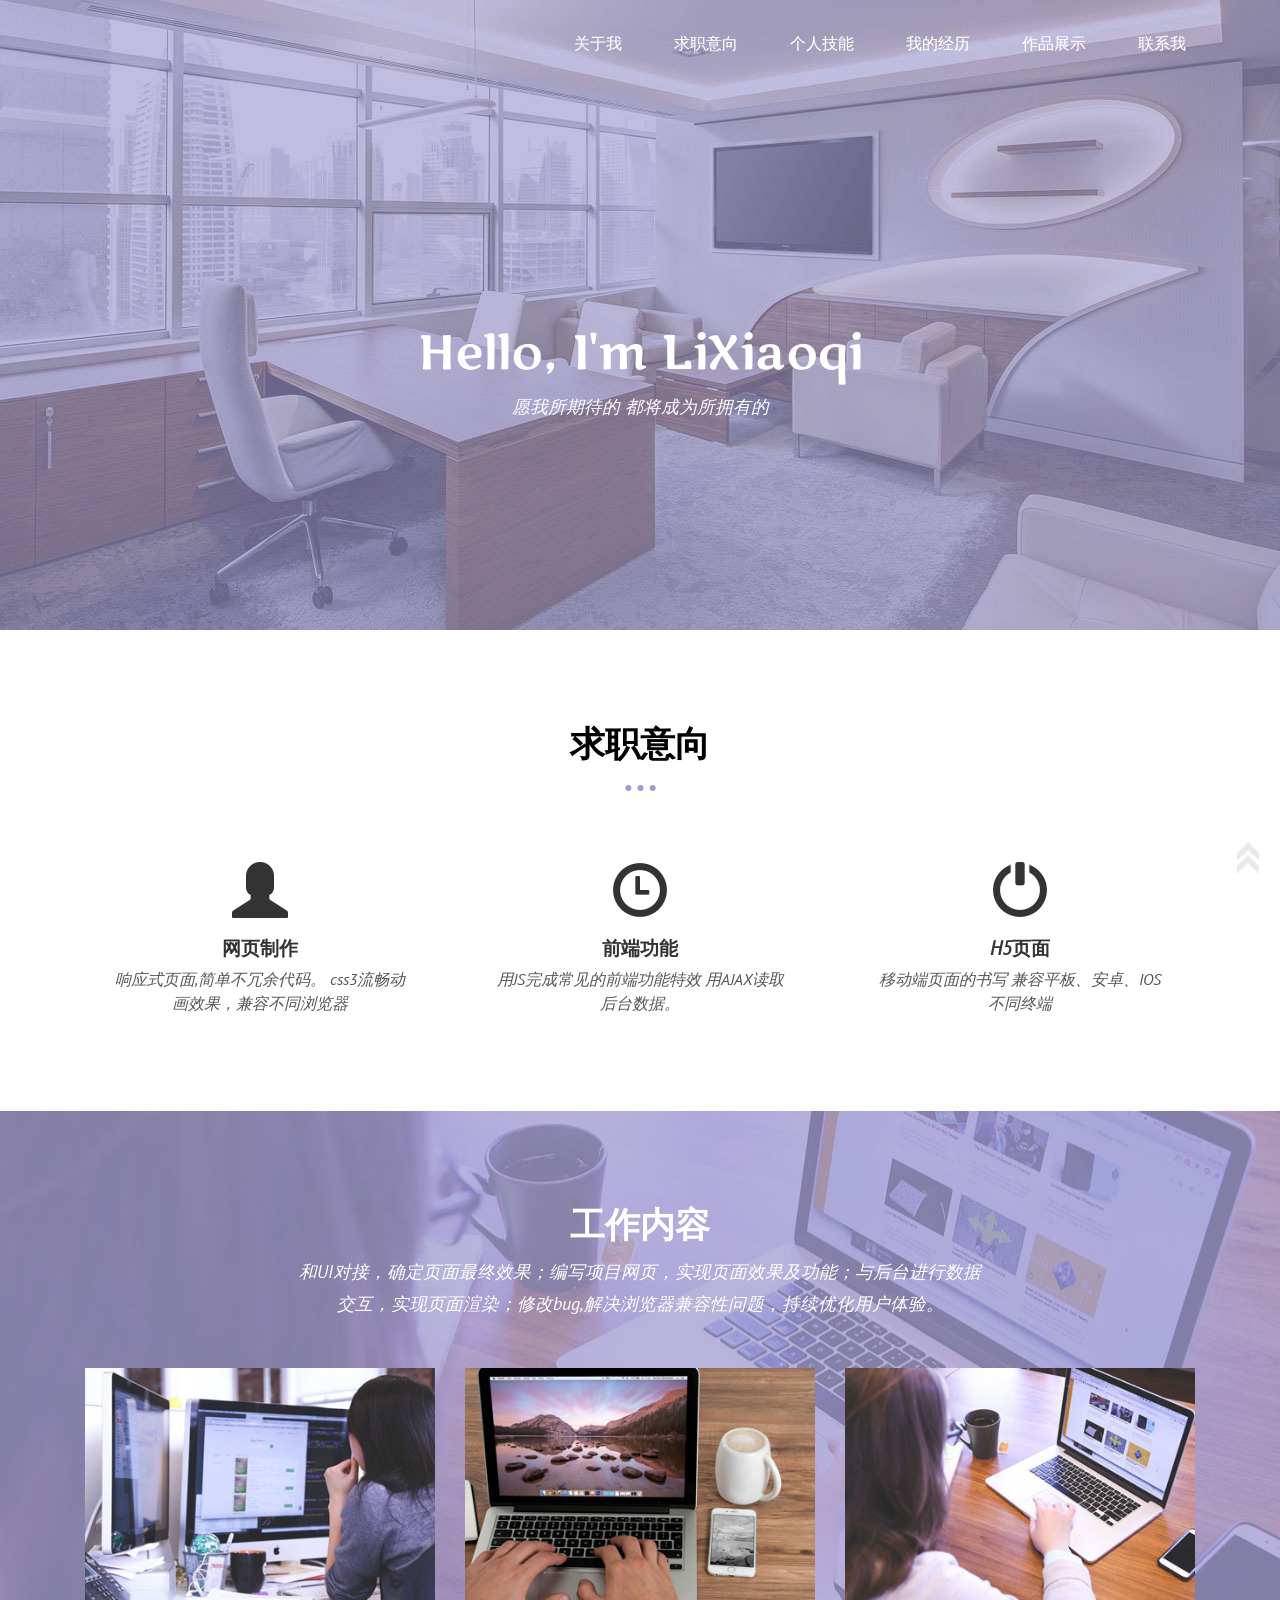
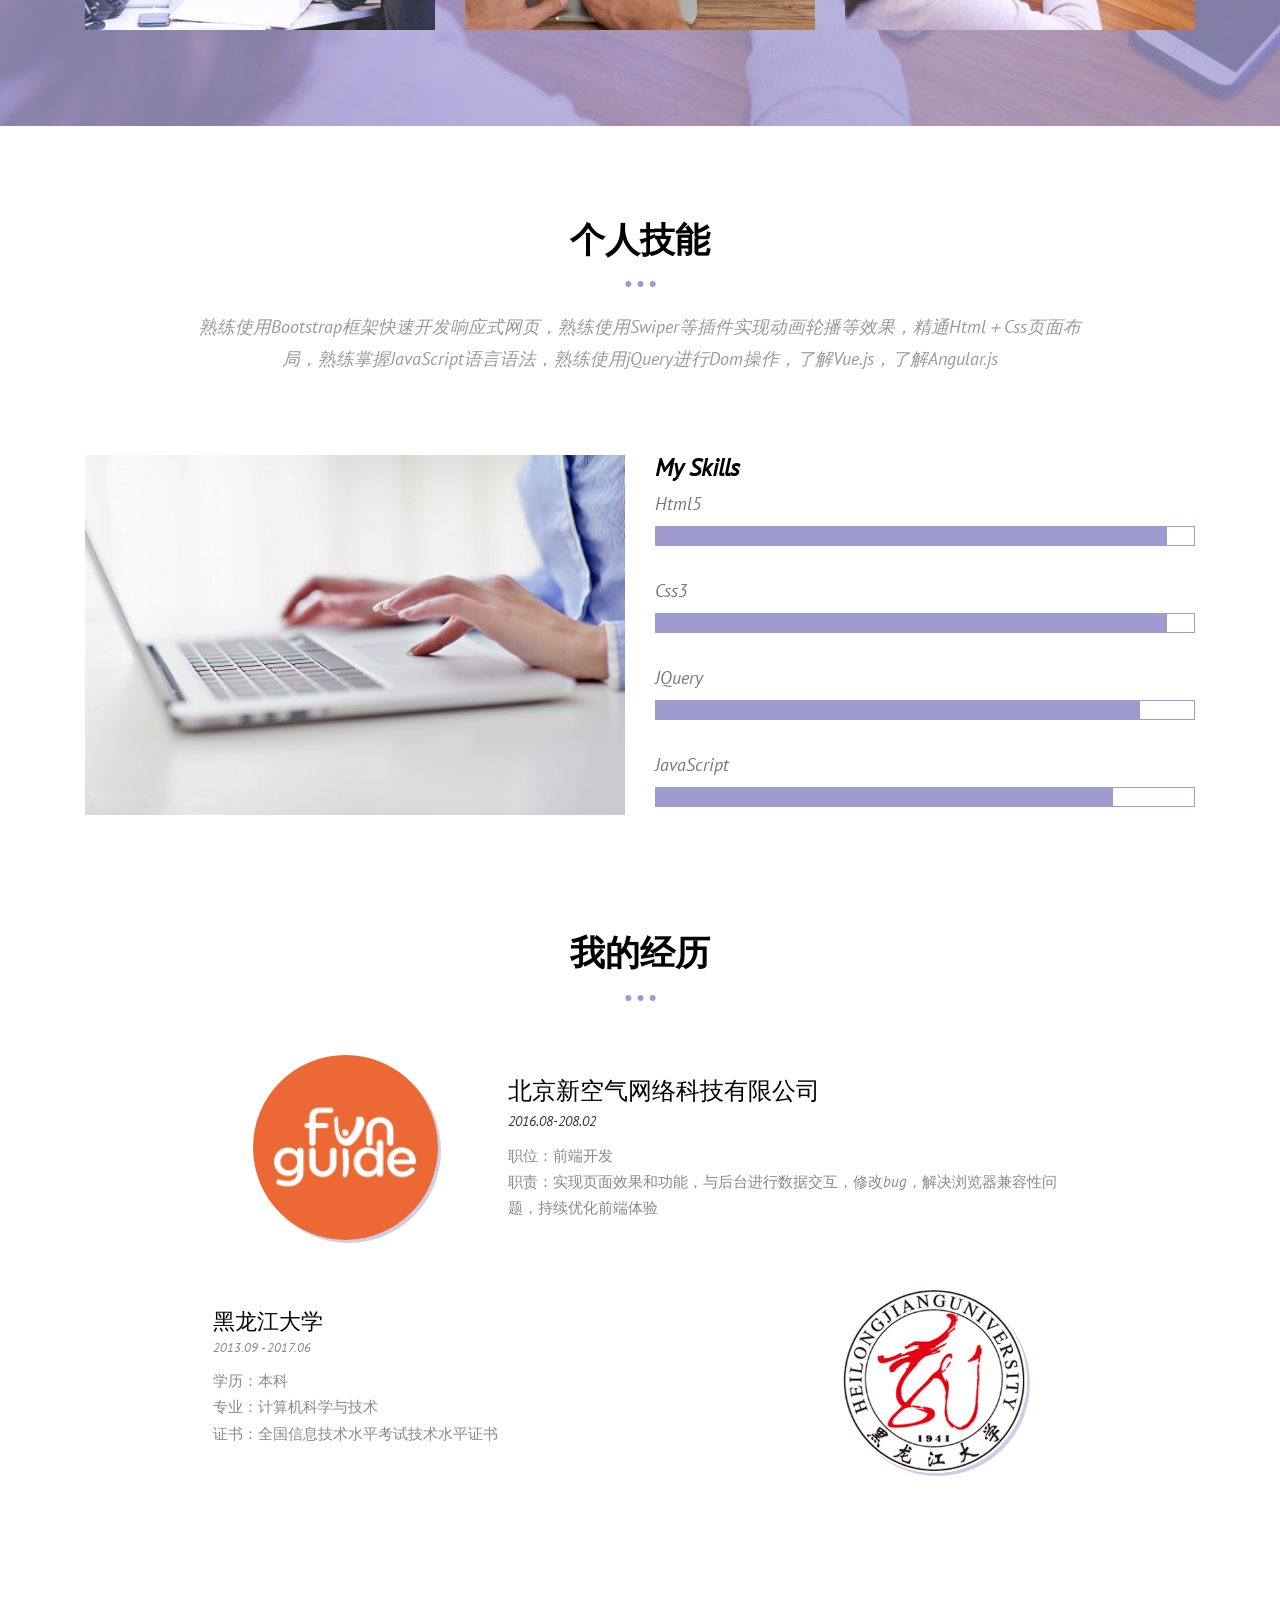
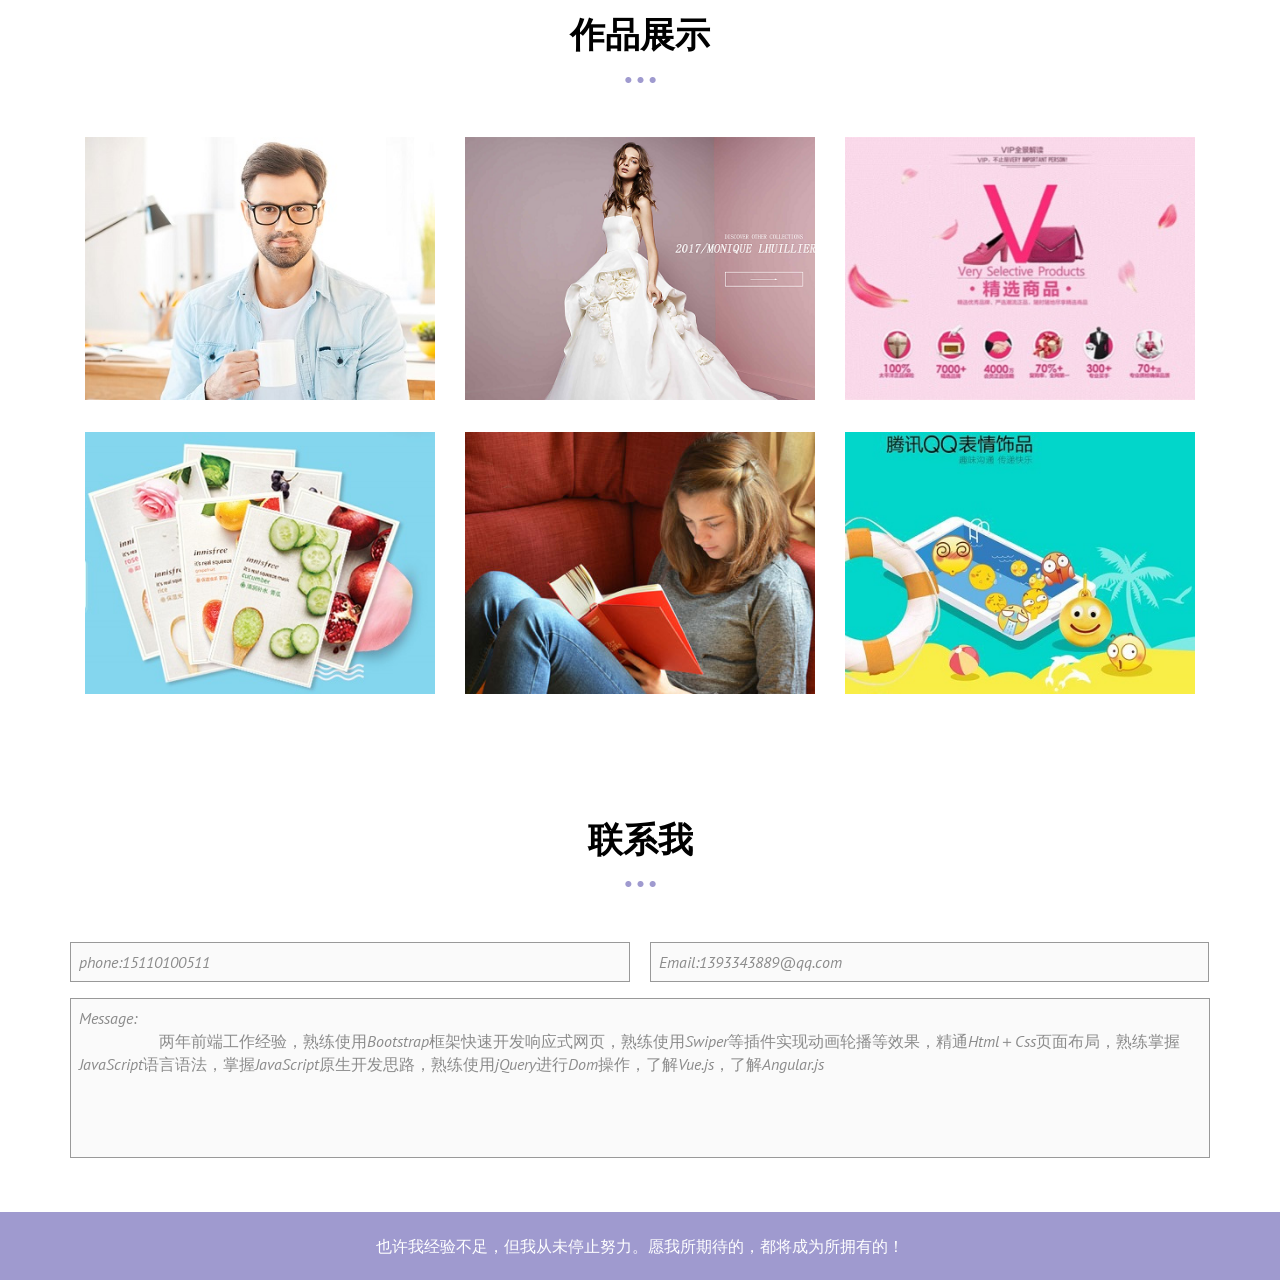
==== commit 2836da5a: "返回顶部" ====
--- a/index.html
+++ b/index.html
@@ -349,24 +349,24 @@
             </p>
             <div class="clearfix"></div>
         </div>
-        <!--<script type="text/javascript">-->
-            <!--$(document).ready(function () {-->
-                <!--/*-->
-                                    <!--var defaults = {-->
-                                          <!--containerID: 'toTop', // fading element id-->
-                                        <!--containerHoverID: 'toTopHover', // fading element hover id-->
-                                        <!--scrollSpeed: 1200,-->
-                                        <!--easingType: 'linear'-->
-                                     <!--};-->
-                                    <!--*/-->
-
-                <!--$().UItoTop({-->
-                    <!--easingType: 'easeOutQuart'-->
-                <!--});-->
-
-            <!--});-->
-        <!--</script>-->
-        <!--<a href="#" id="toTop" style="display: block;"> <span id="toTopHover" style="opacity: 1;"> </span></a>-->
+        <script type="text/javascript">
+            $(document).ready(function () {
+                /*
+                                    var defaults = {
+                                          containerID: 'toTop', // fading element id
+                                        containerHoverID: 'toTopHover', // fading element hover id
+                                        scrollSpeed: 1200,
+                                        easingType: 'linear'
+                                     };
+                                    */
+
+                $().UItoTop({
+                    easingType: 'easeOutQuart'
+                });
+
+            });
+        </script>
+        <a href="#" id="toTop" style="display: block;"> <span id="toTopHover" style="opacity: 1;"> </span></a>
 
     </div>
 </div>
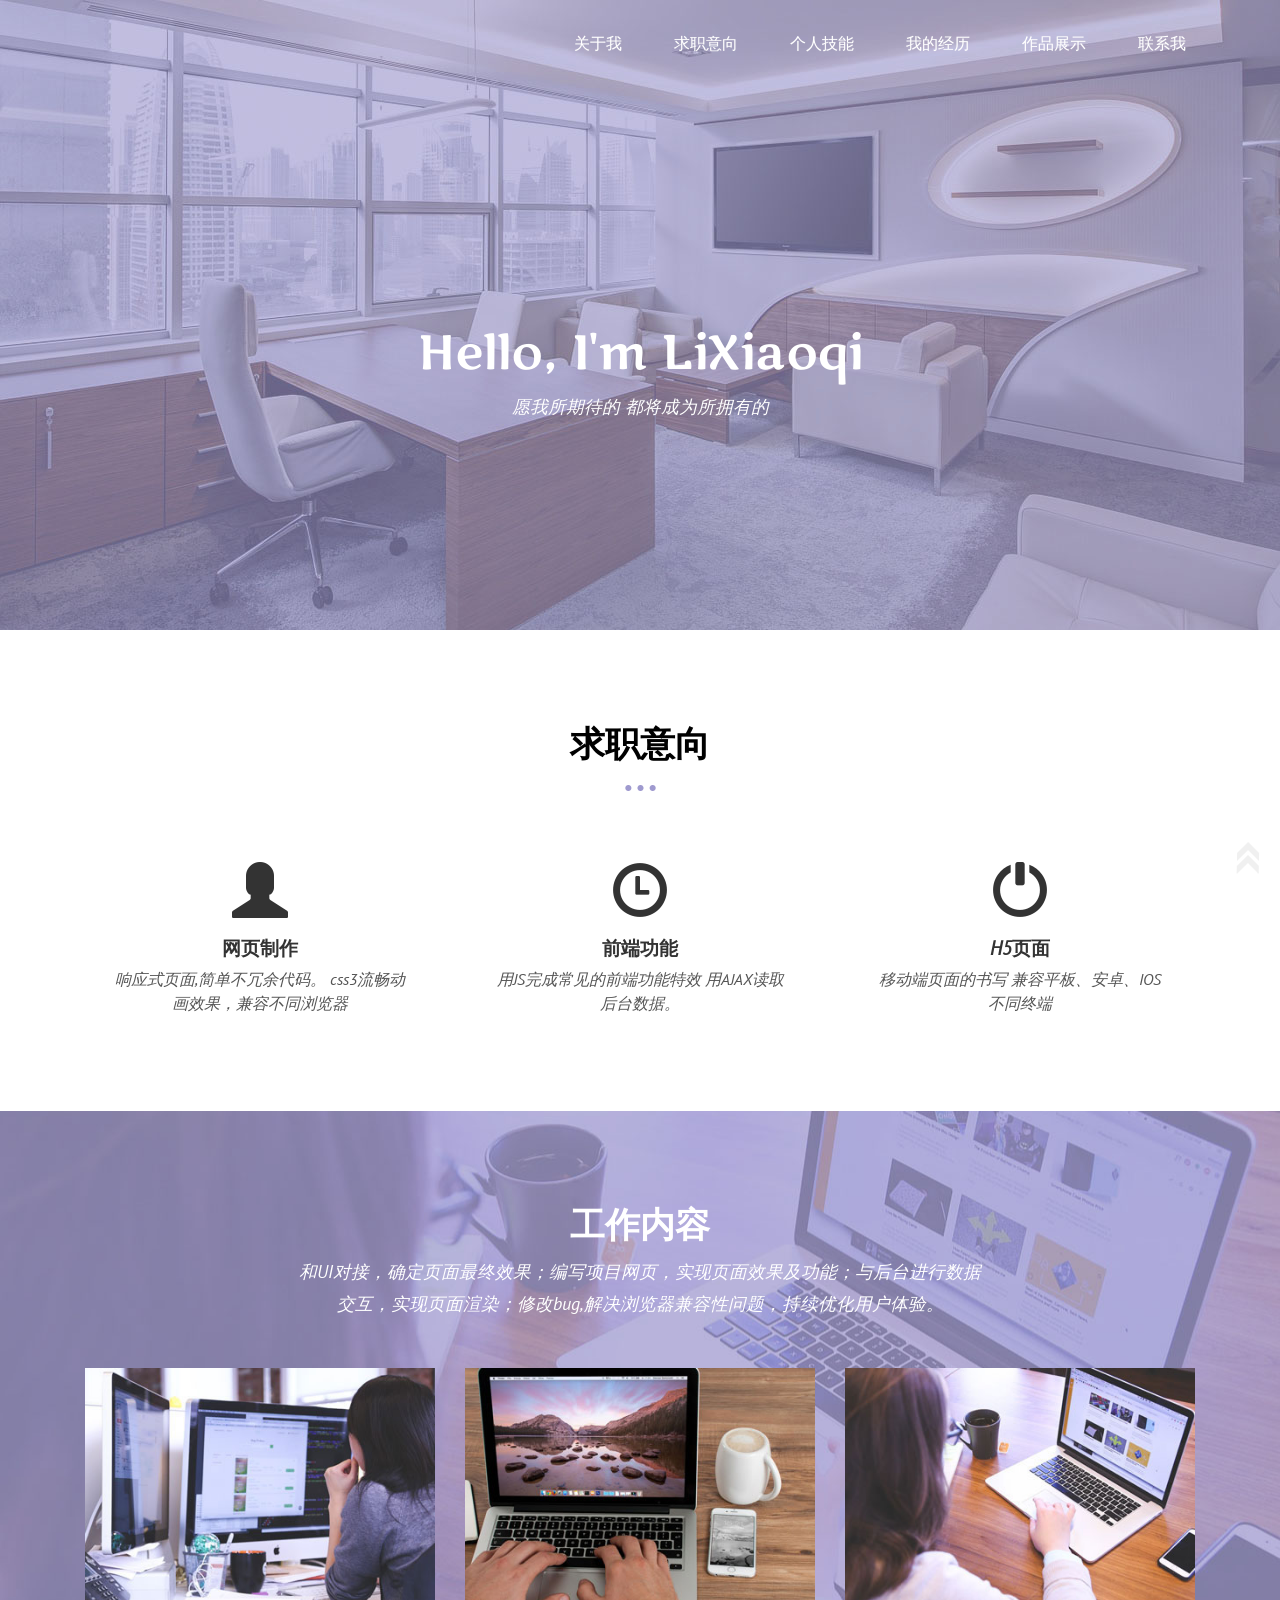
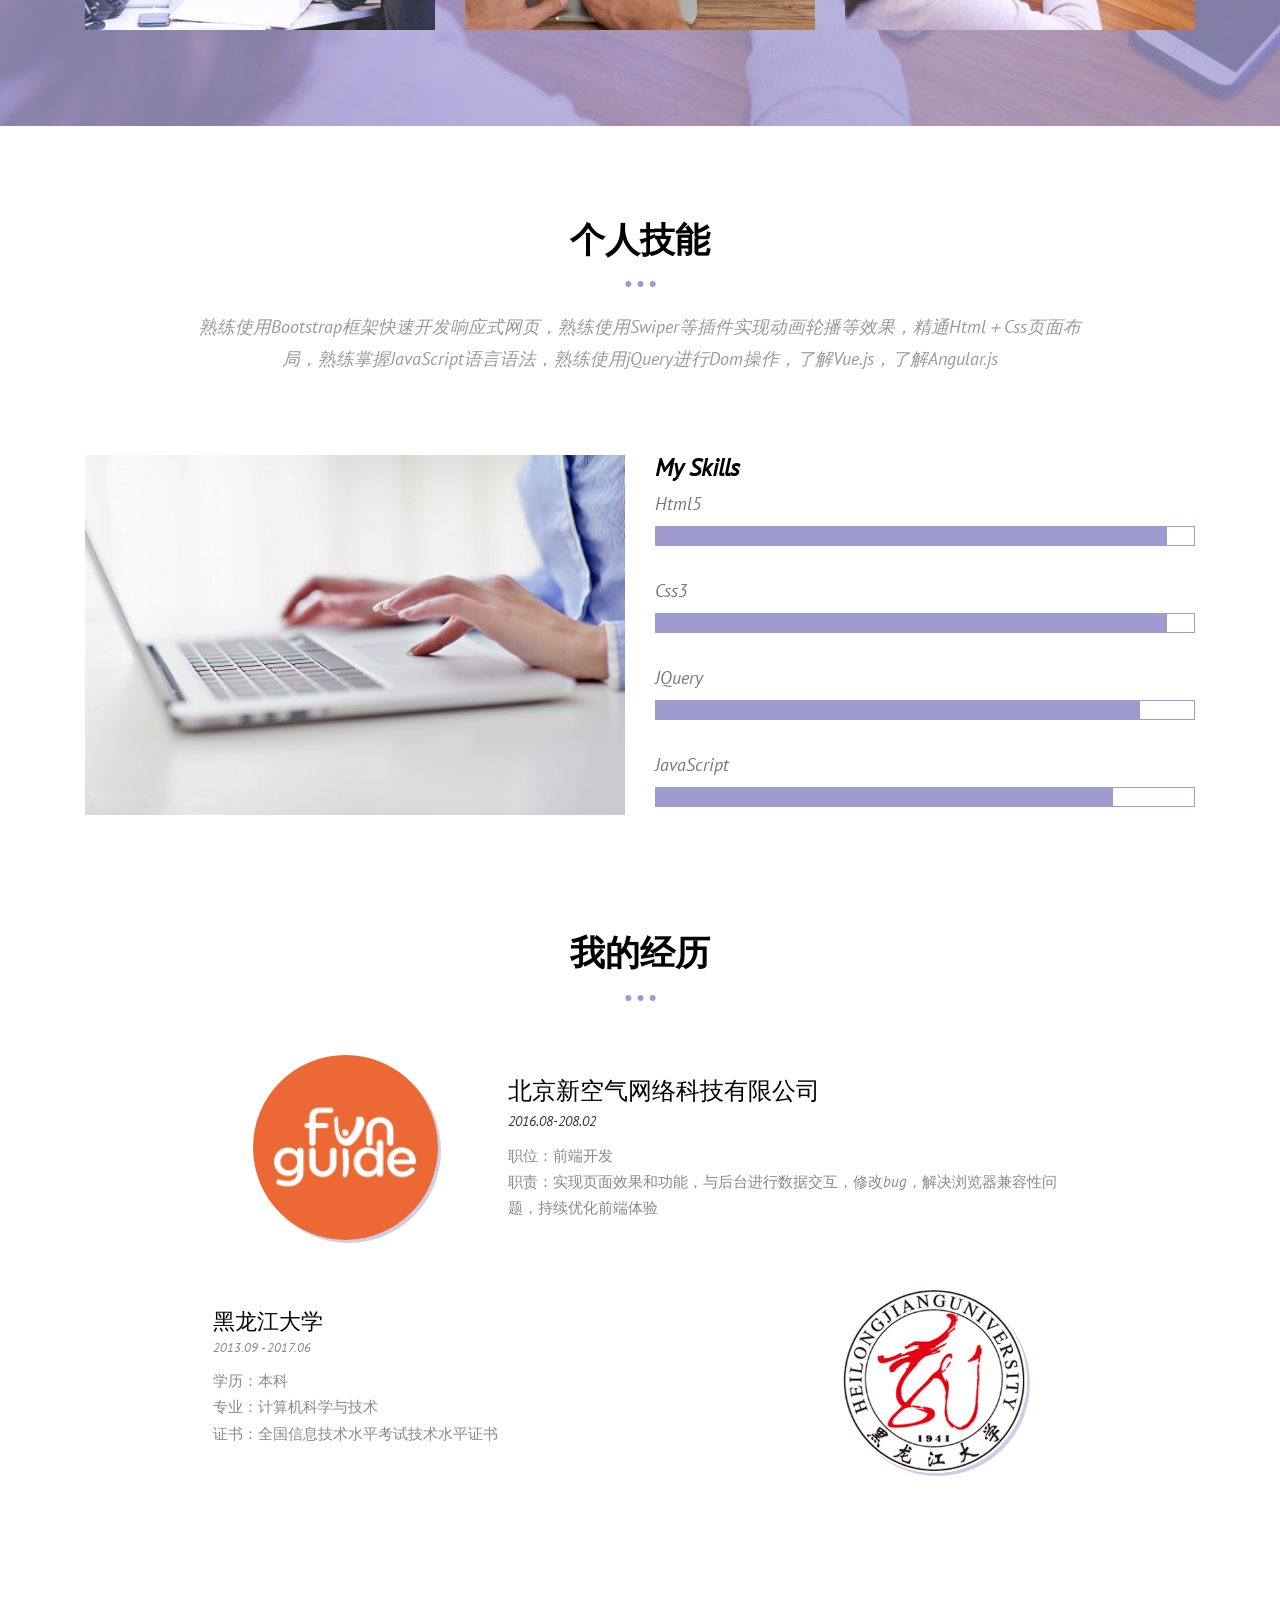
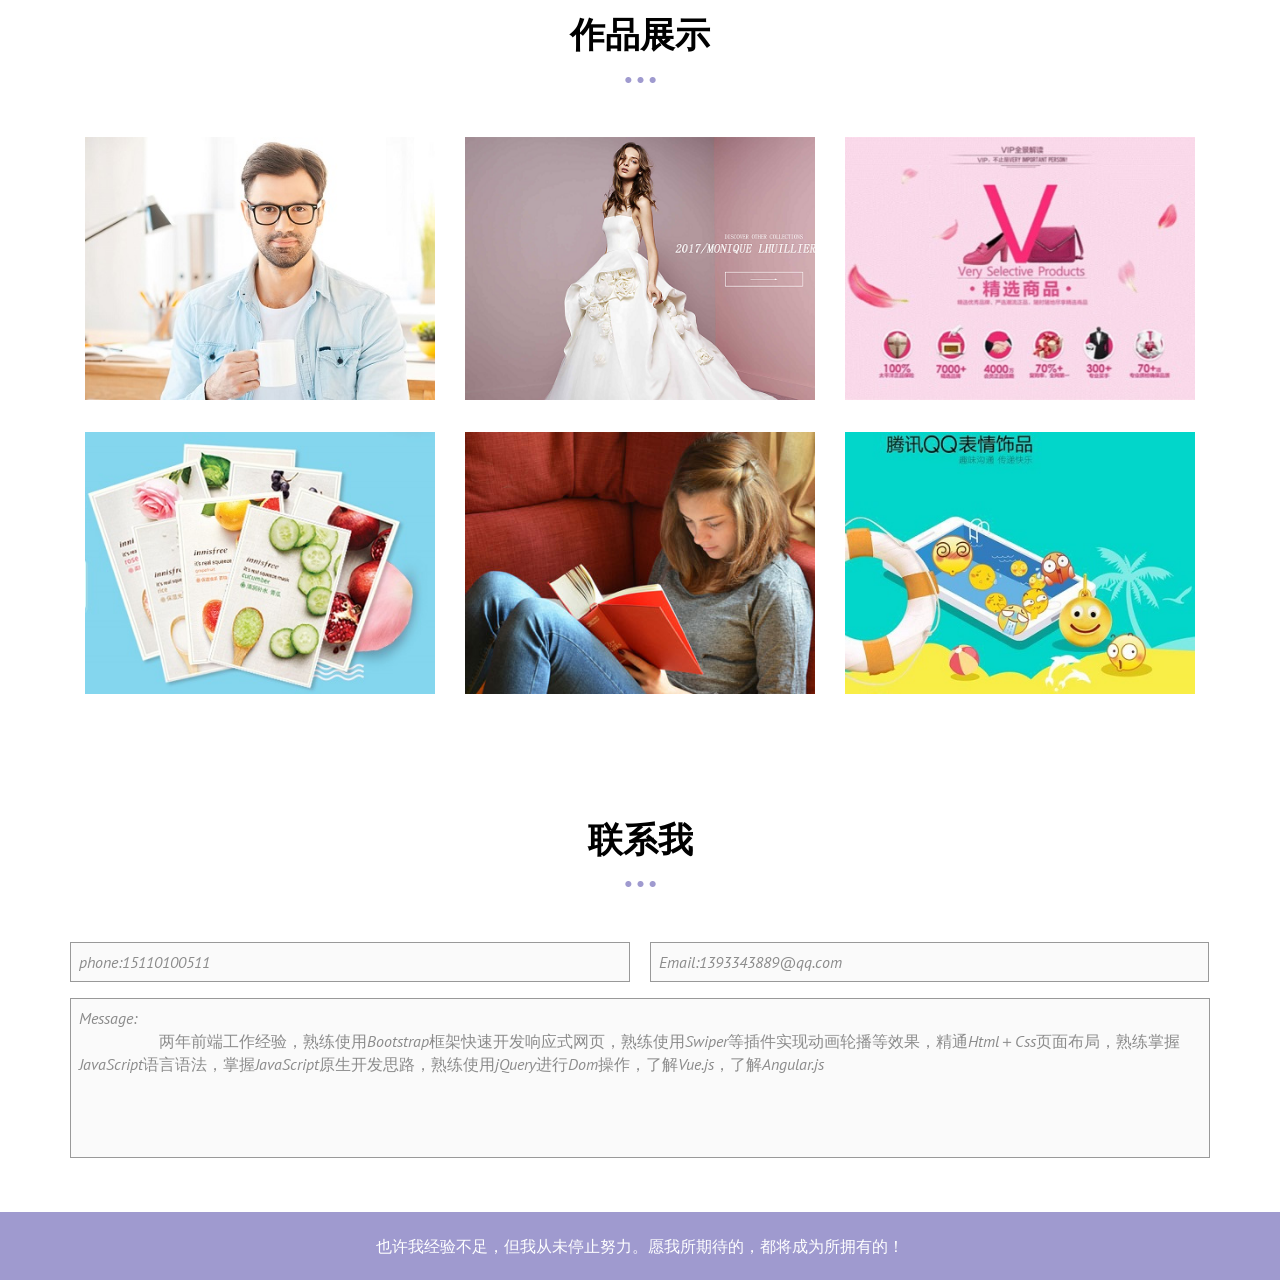
==== commit 17a5443a: "新页面打开网页" ====
--- a/index.html
+++ b/index.html
@@ -266,37 +266,37 @@
             </div>
             <div class="gallery-bottom">
                 <div class="col-md-4 gallery-left">
-                    <a  class="mask" href="EnglishVIP/index.html">
+                    <a  class="mask" target="_blank" href="EnglishVIP/index.html">
                         <img src="images/img2.jpg" alt="" class="img-responsive zoom-img">
                         <div class="project">初识Bootstrap框架</div>
                     </a>
                 </div>
                 <div class="col-md-4 gallery-left">
-                    <a href="hunsah/index.html" rel="title" class="mask">
+                    <a href="hunsah/index.html" target="_blank"  rel="title" class="mask">
                         <img src="images/lb1.png" alt="" class="img-responsive zoom-img">
                         <div class="project">animate动画</div>
                     </a>
                 </div>
                 <div class="col-md-4 gallery-left">
-                    <a href="vip/Vip/index.html" rel="title" class="mask">
+                    <a href="vip/Vip/index.html" target="_blank" rel="title" class="mask">
                         <img src="images/vip.jpg" alt="" class="img-responsive zoom-img">
                         <div class="project">仿唯品会商城</div>
                     </a>
                 </div>
                 <div class="col-md-4 gallery-left">
-                    <a href="lizi/index.html" rel="title" class="mask">
+                    <a href="lizi/index.html" target="_blank" rel="title" class="mask">
                         <img src="images/lizi.jpg" alt="" class="img-responsive zoom-img">
                         <div class="project">三级页面跳转</div>
                     </a>
                 </div>
                 <div class="col-md-4 gallery-left">
-                    <a href="##" rel="title" class="mask">
+                    <a href="##" rel="title" target="_blank" class="mask">
                         <img src="images/g5.jpg" alt="" class="img-responsive zoom-img">
                         <div class="project">工银瑞信——理财app</div>
                     </a>
                 </div>
                 <div class="col-md-4 gallery-left">
-                    <a href="https://www.jinxiaoq.cn/#/home" rel="title" class="mask">
+                    <a href="https://www.jinxiaoq.cn/#/home" target="_blank" rel="title" class="mask">
                         <img src="images/xiaoQ.jpg" alt="" class="img-responsive zoom-img">
                         <div class="project">金小Q——公众号商城</div>
                     </a>
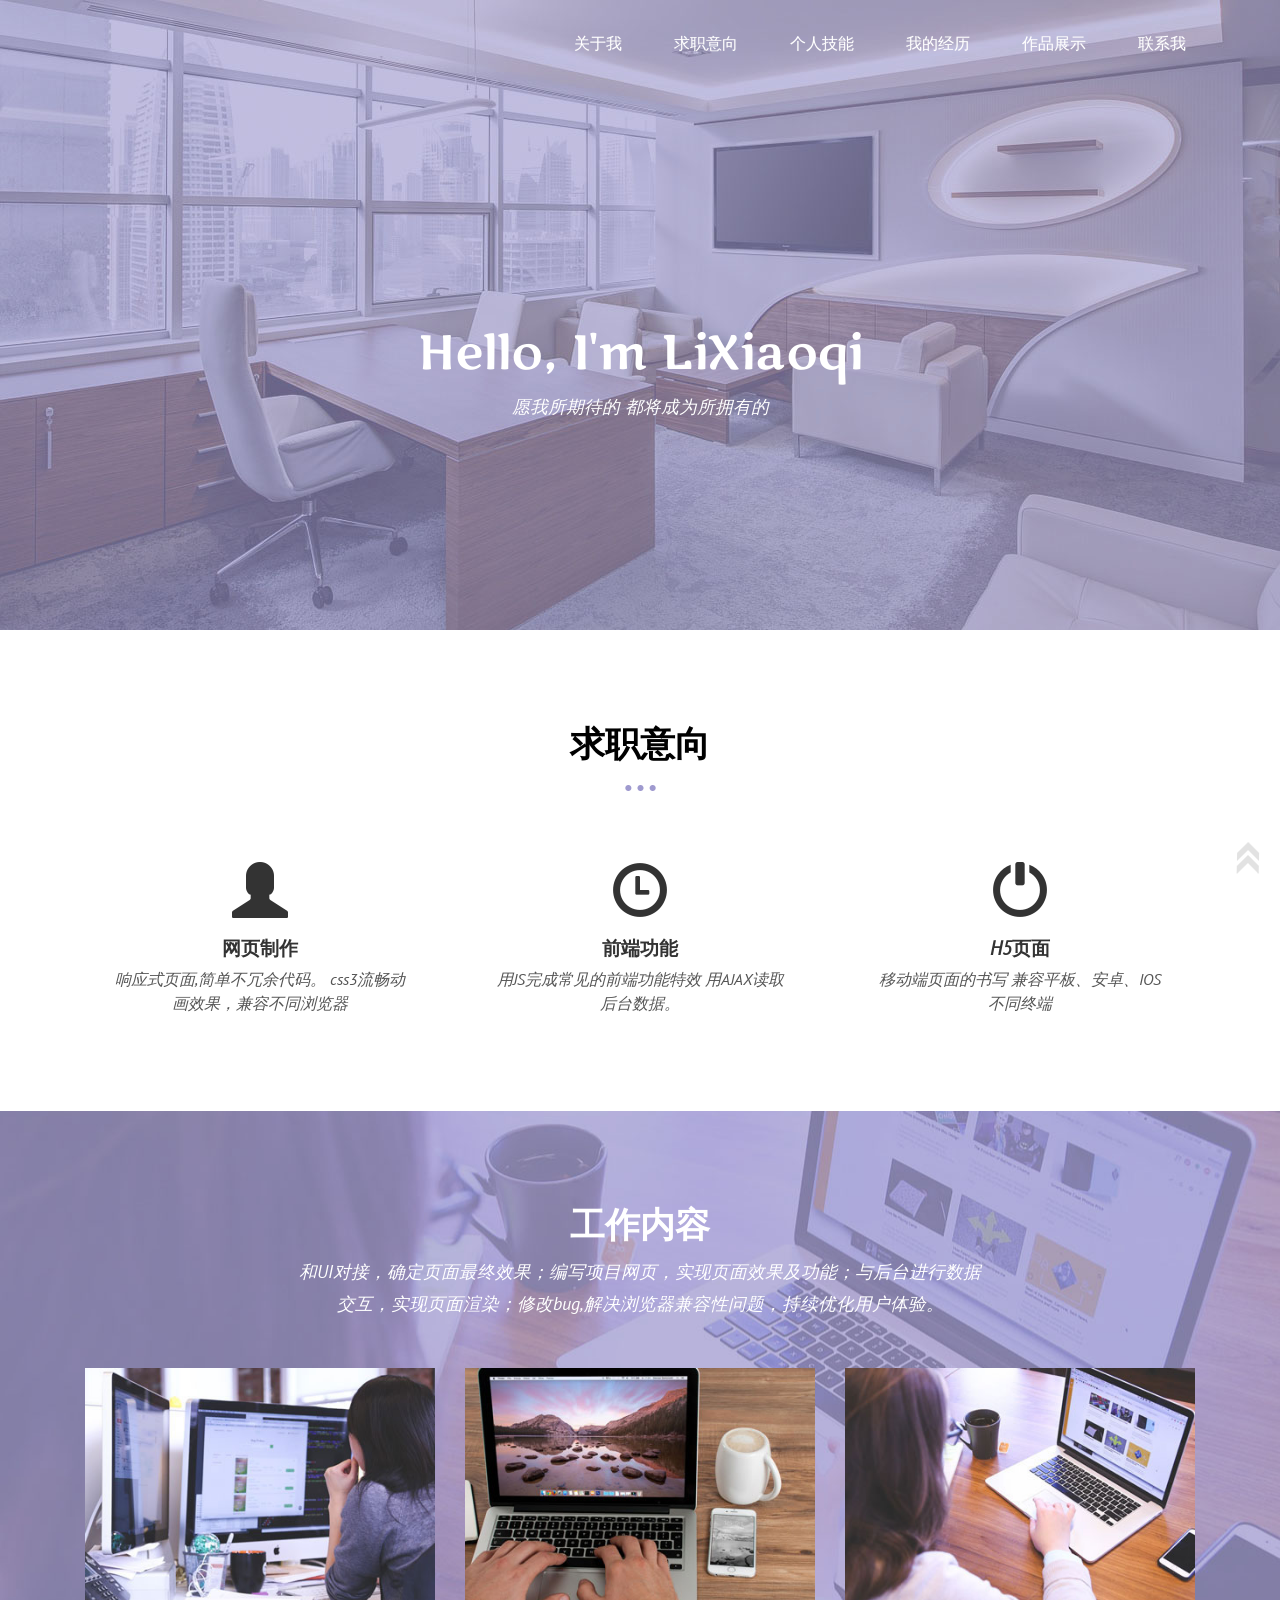
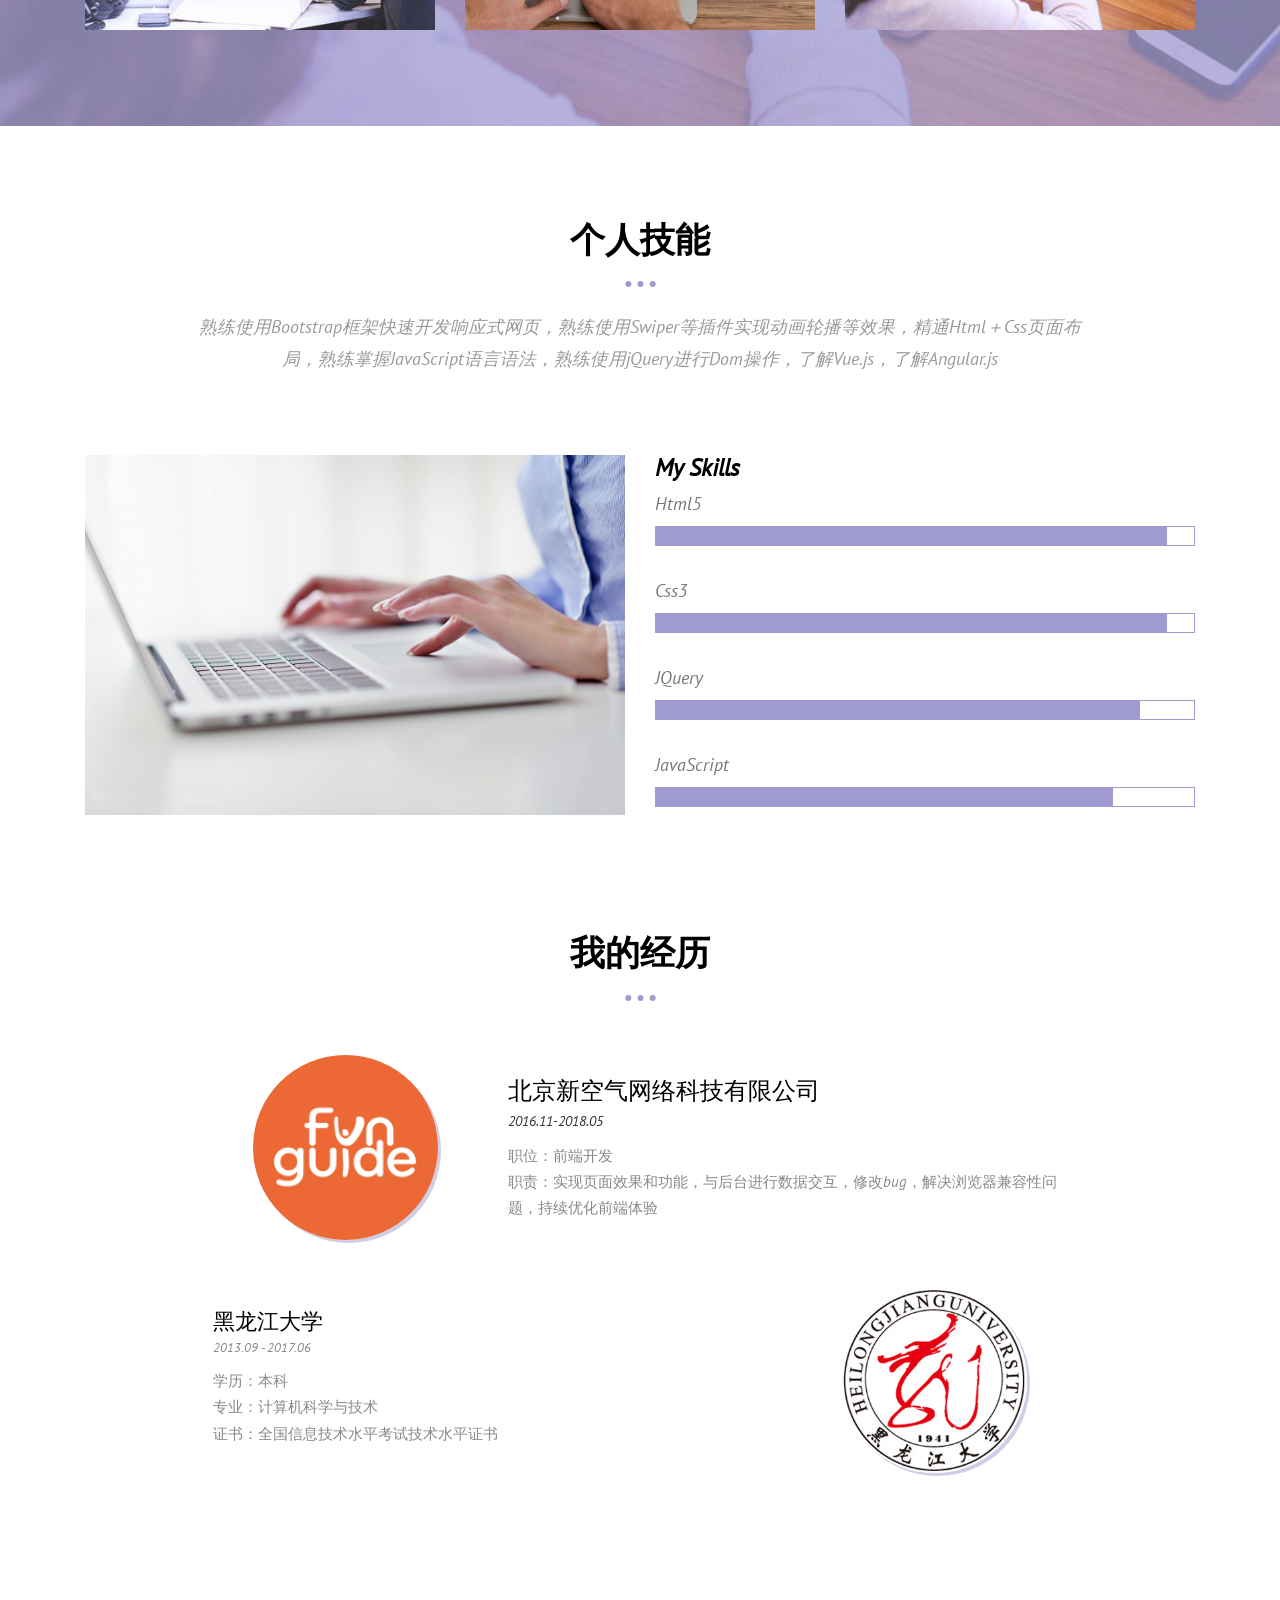
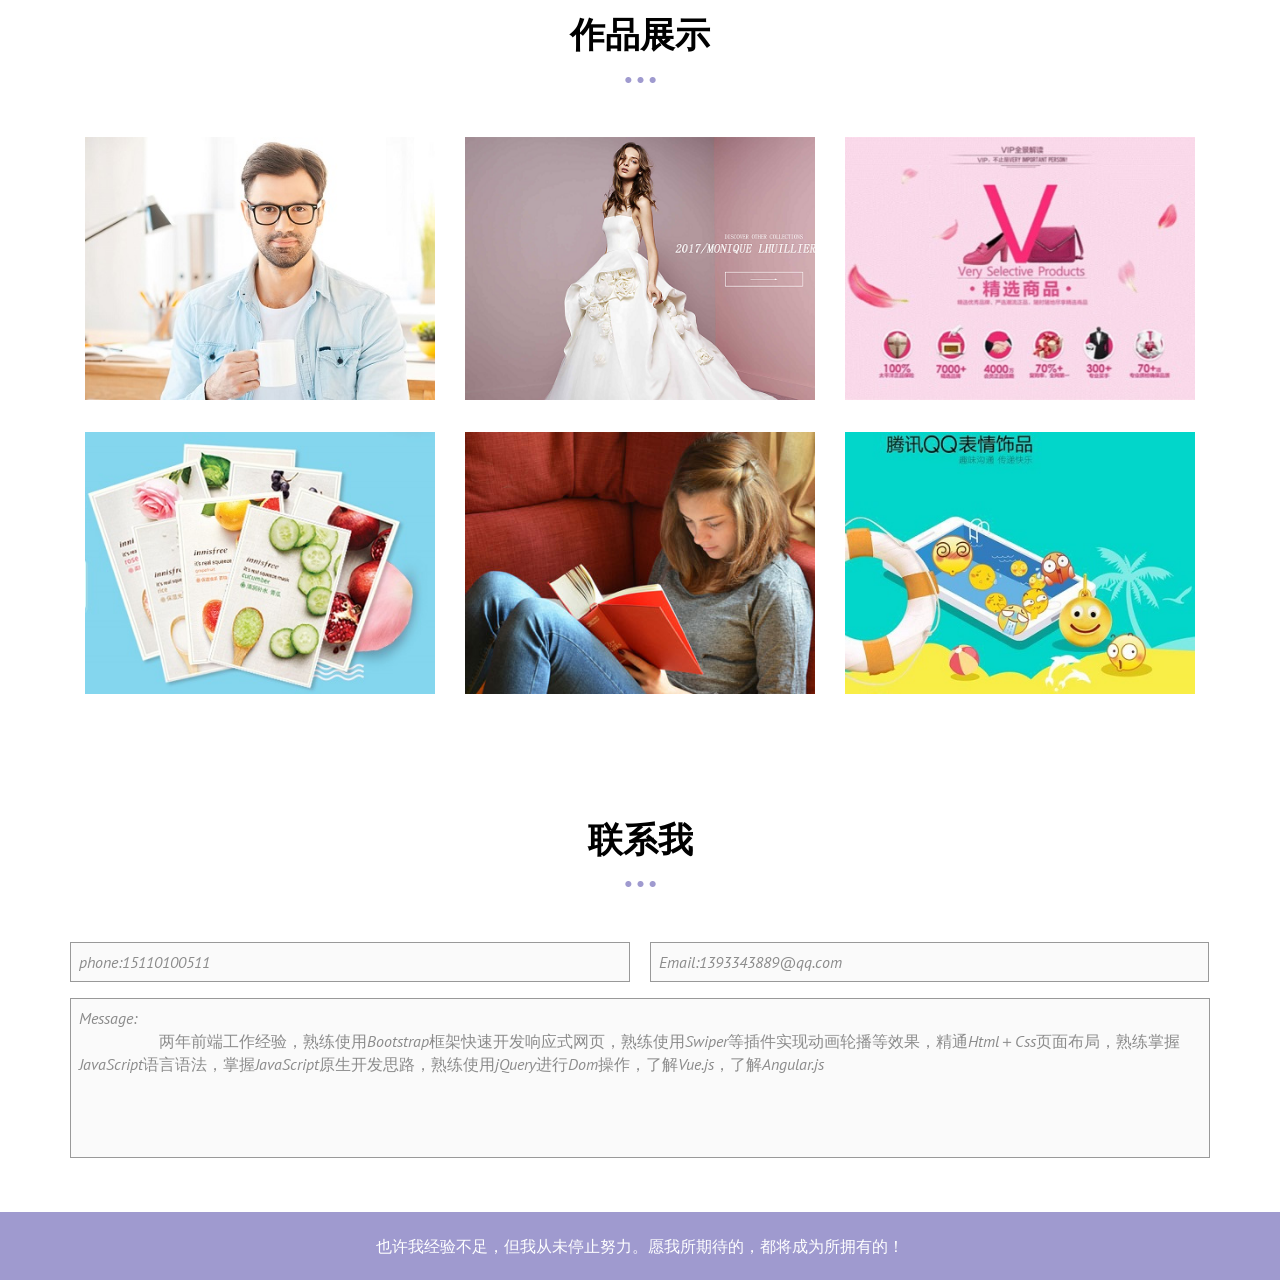
==== commit e4ecd57a: "Update index.html" ====
--- a/index.html
+++ b/index.html
@@ -235,7 +235,7 @@
                 <div class="col-md-4 friend-img"><img src="images/logo.png" class="img-responsive" alt=""/></div>
                 <div class="col-md-8 friend-desc">
                     <h3><a href="#">北京新空气网络科技有限公司</a></h3>
-                    <h4>2016.08-208.02</h4>
+                    <h4>2016.11-2018.05</h4>
                     <p>职位：前端开发</p>
                     <p>职责：实现页面效果和功能，与后台进行数据交互，修改bug，解决浏览器兼容性问题，持续优化前端体验</p>
                 </div>
@@ -290,7 +290,7 @@
                     </a>
                 </div>
                 <div class="col-md-4 gallery-left">
-                    <a href="##" rel="title" target="_blank" class="mask">
+                    <a href="http://www.icbccs.com.cn/" rel="title" target="_blank" class="mask">
                         <img src="images/g5.jpg" alt="" class="img-responsive zoom-img">
                         <div class="project">工银瑞信——理财app</div>
                     </a>
@@ -373,4 +373,4 @@
 <!--copyright end here-->
 </body>
 
-</html>+</html>
